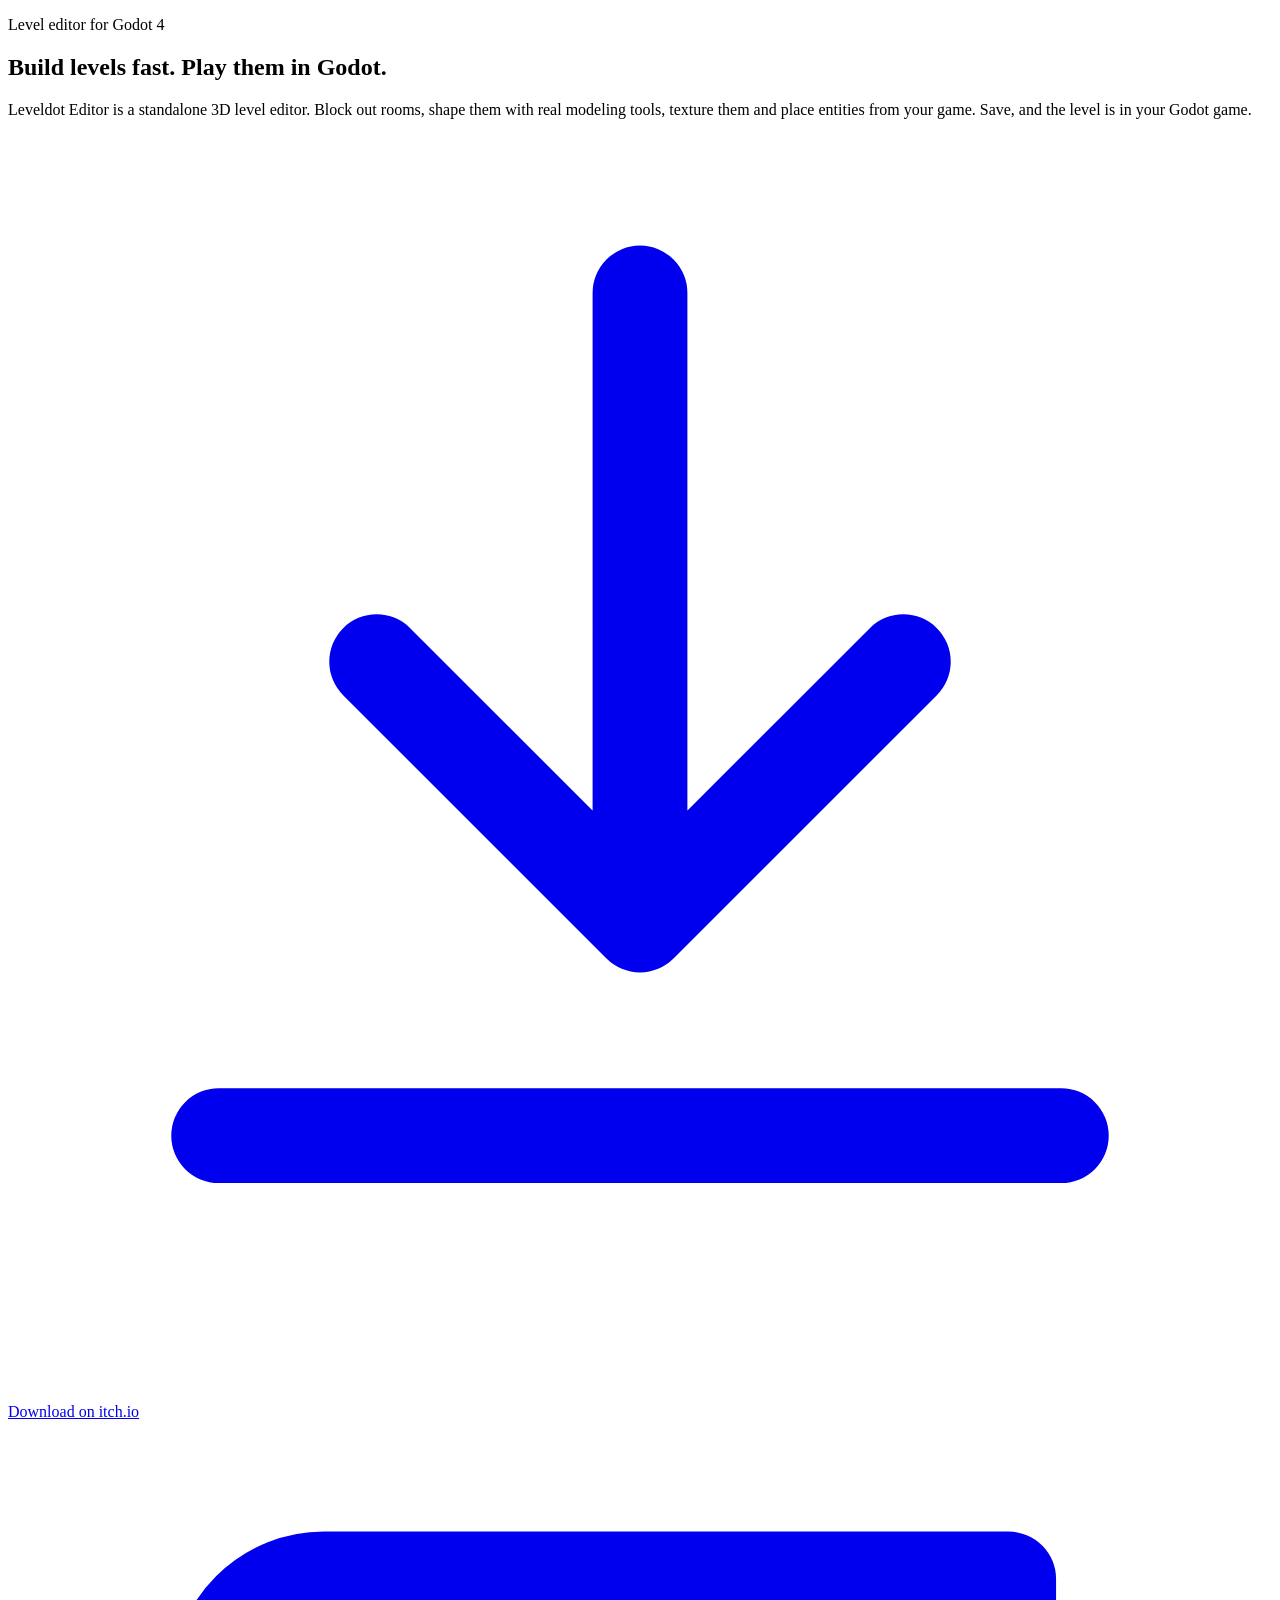
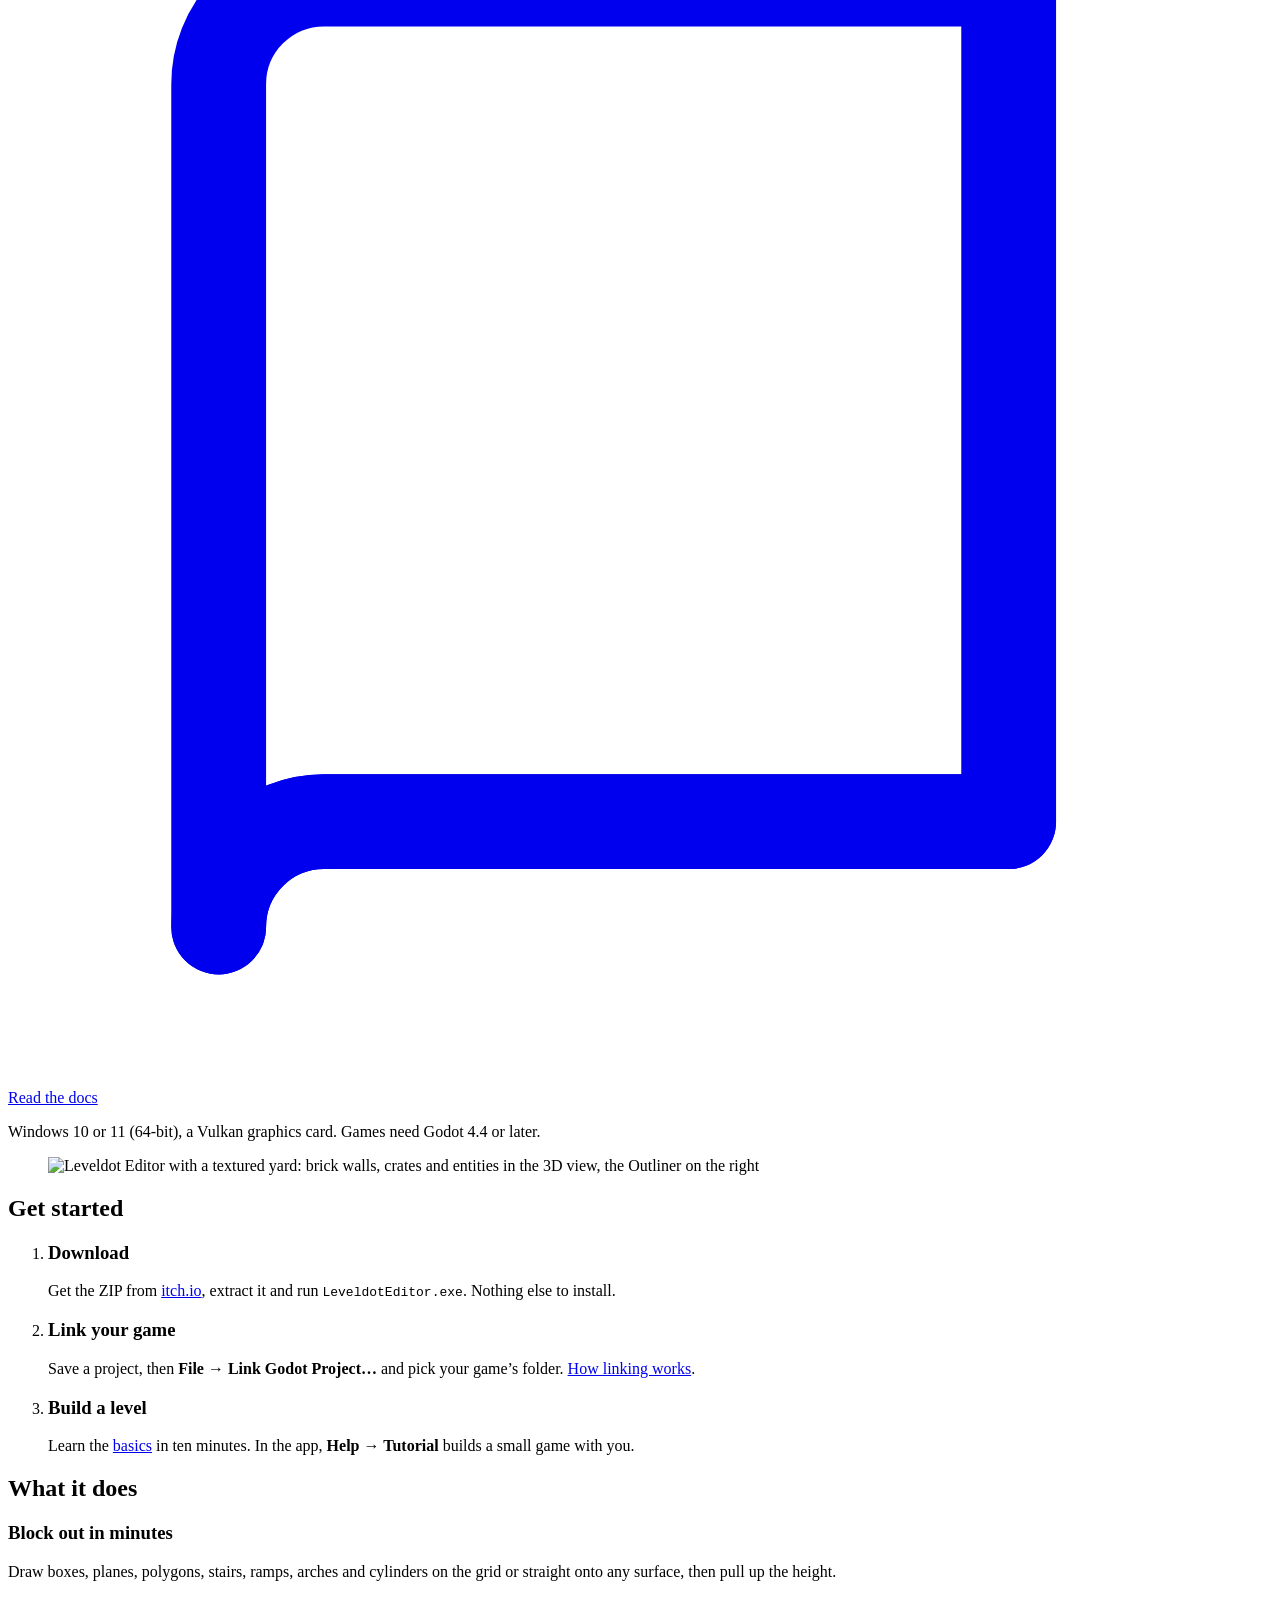
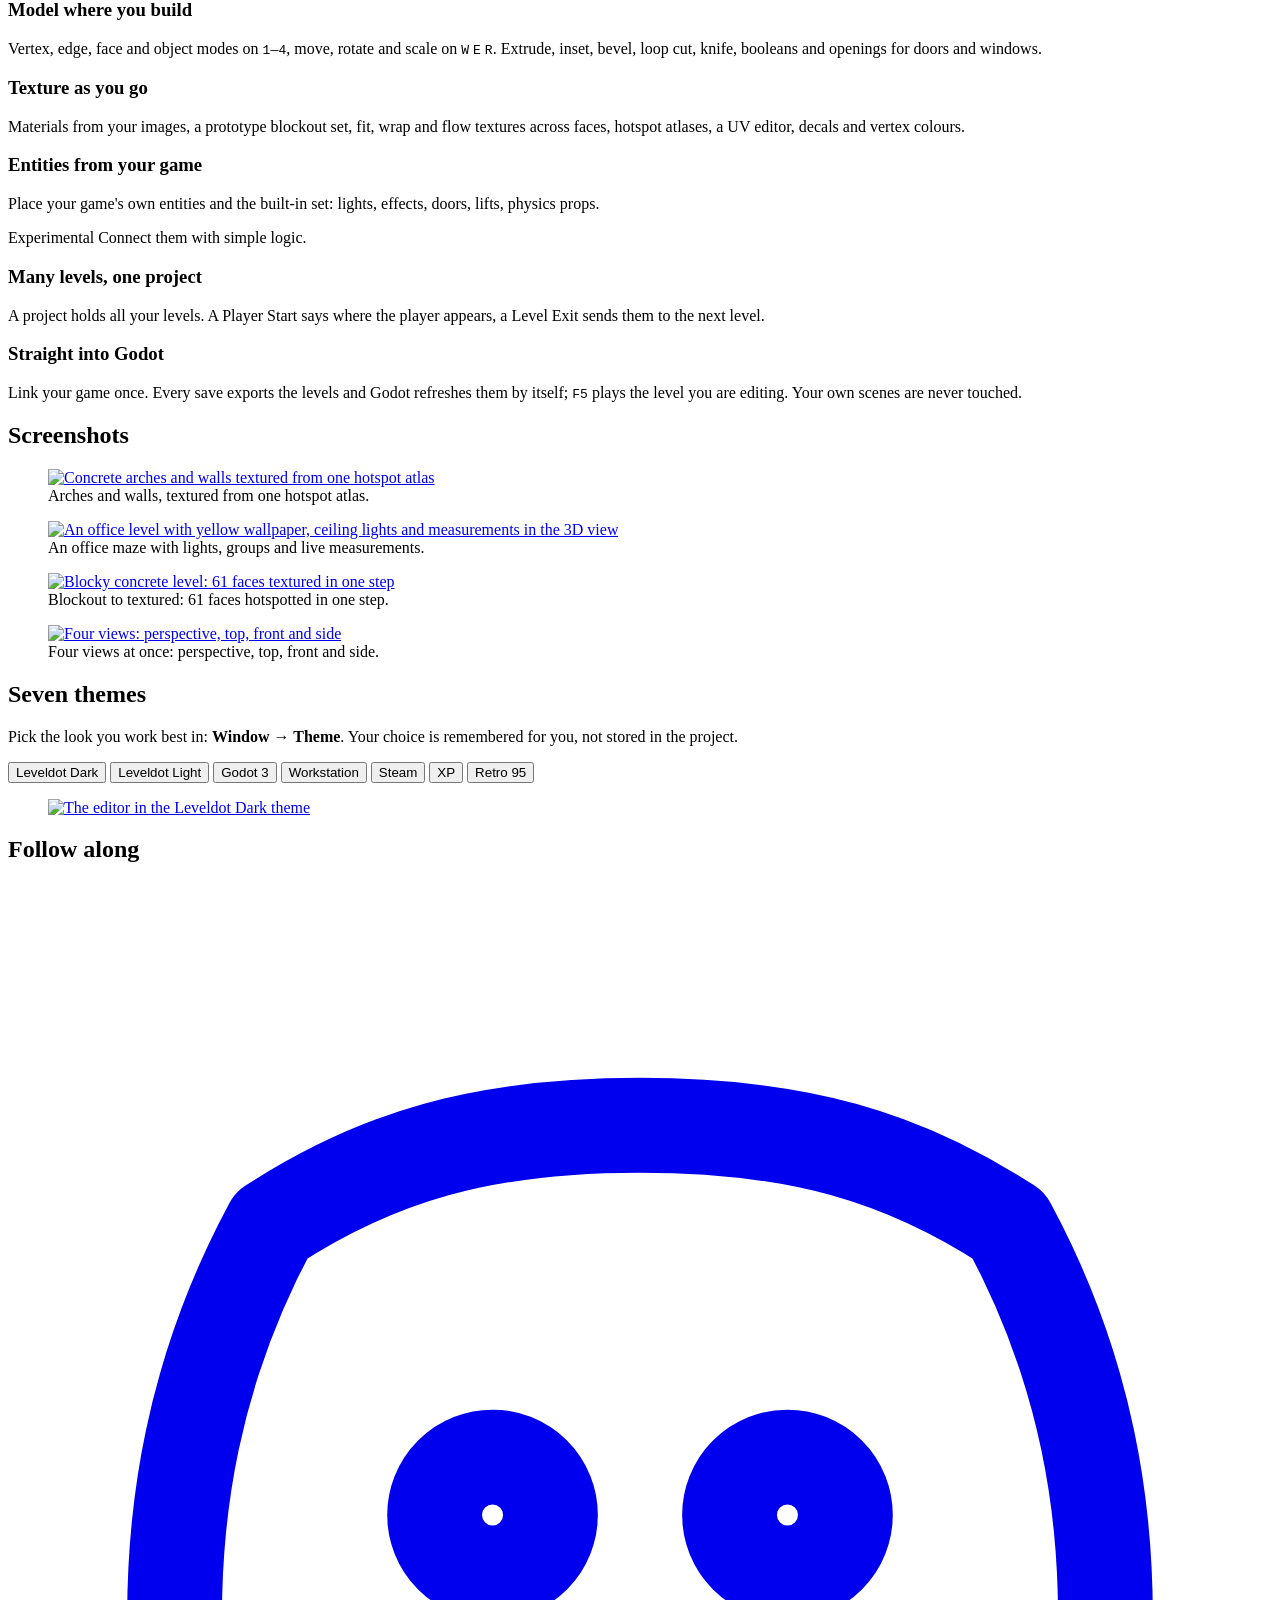
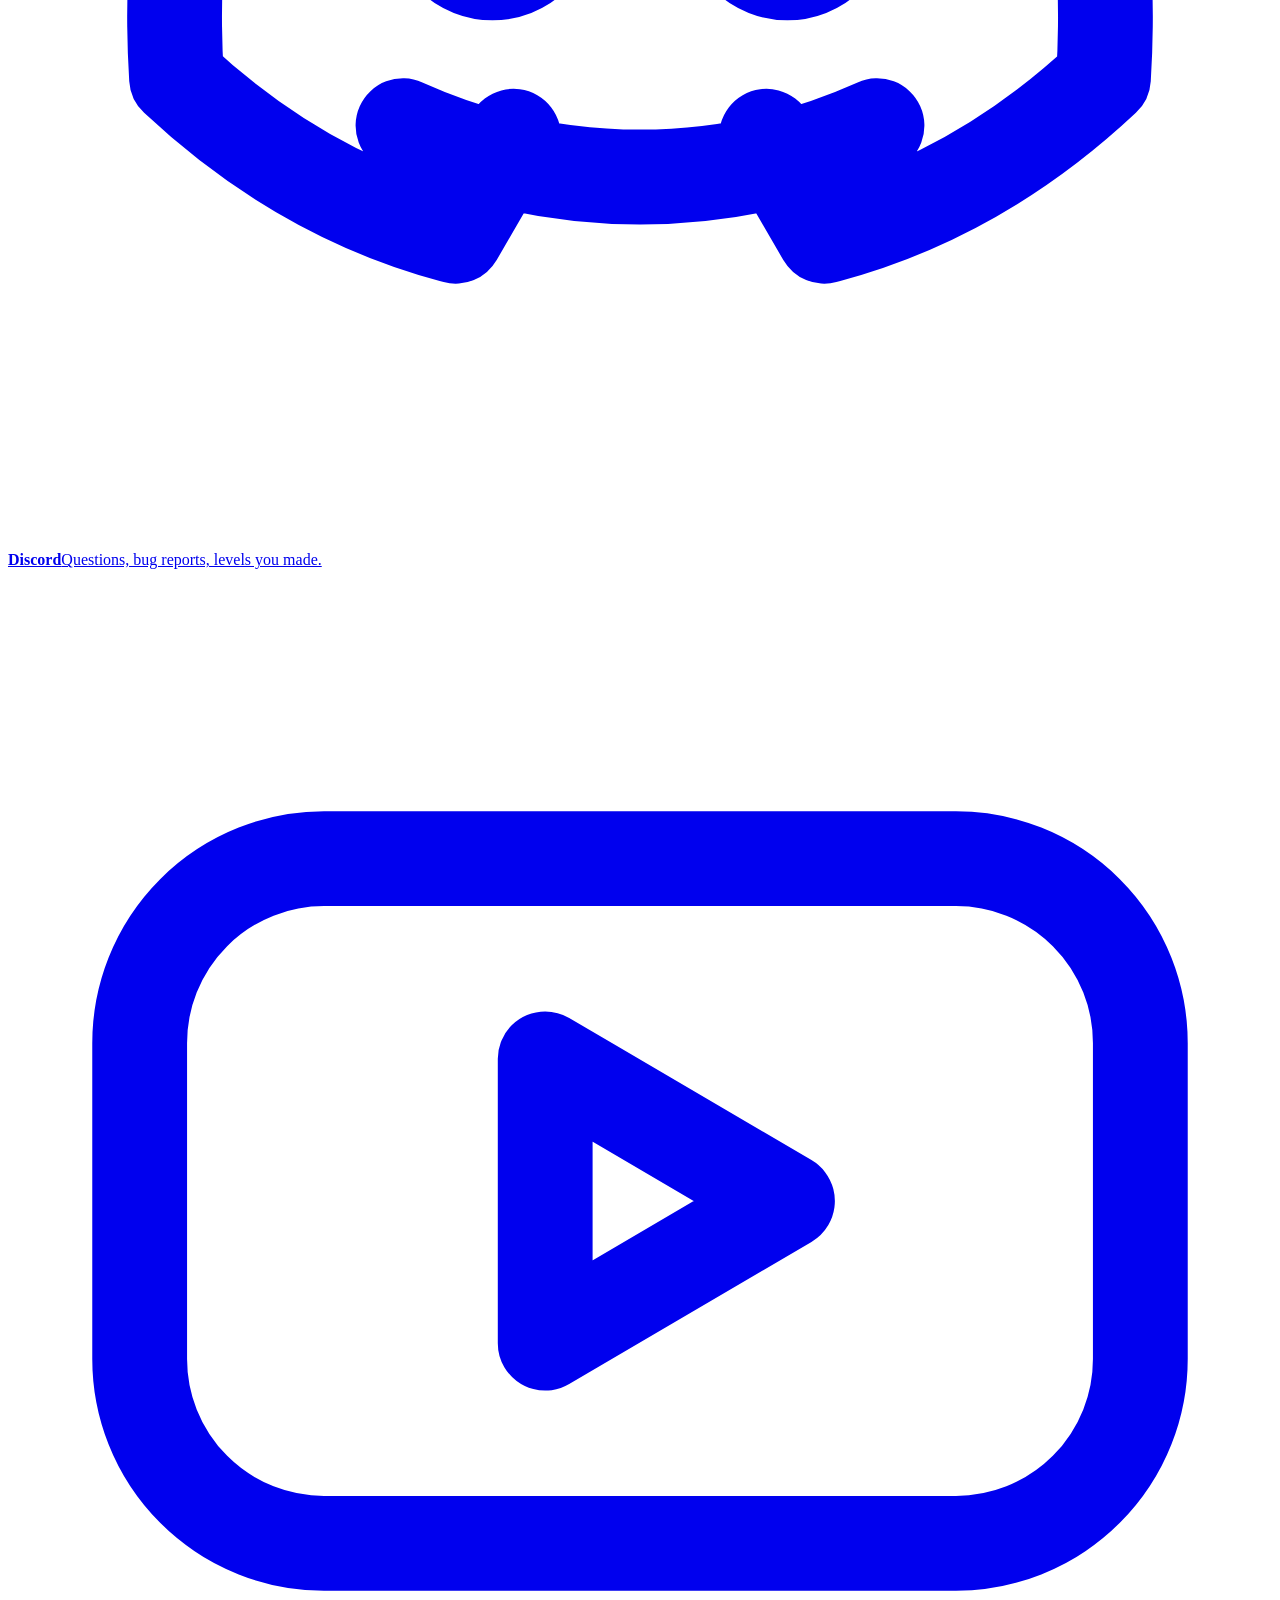
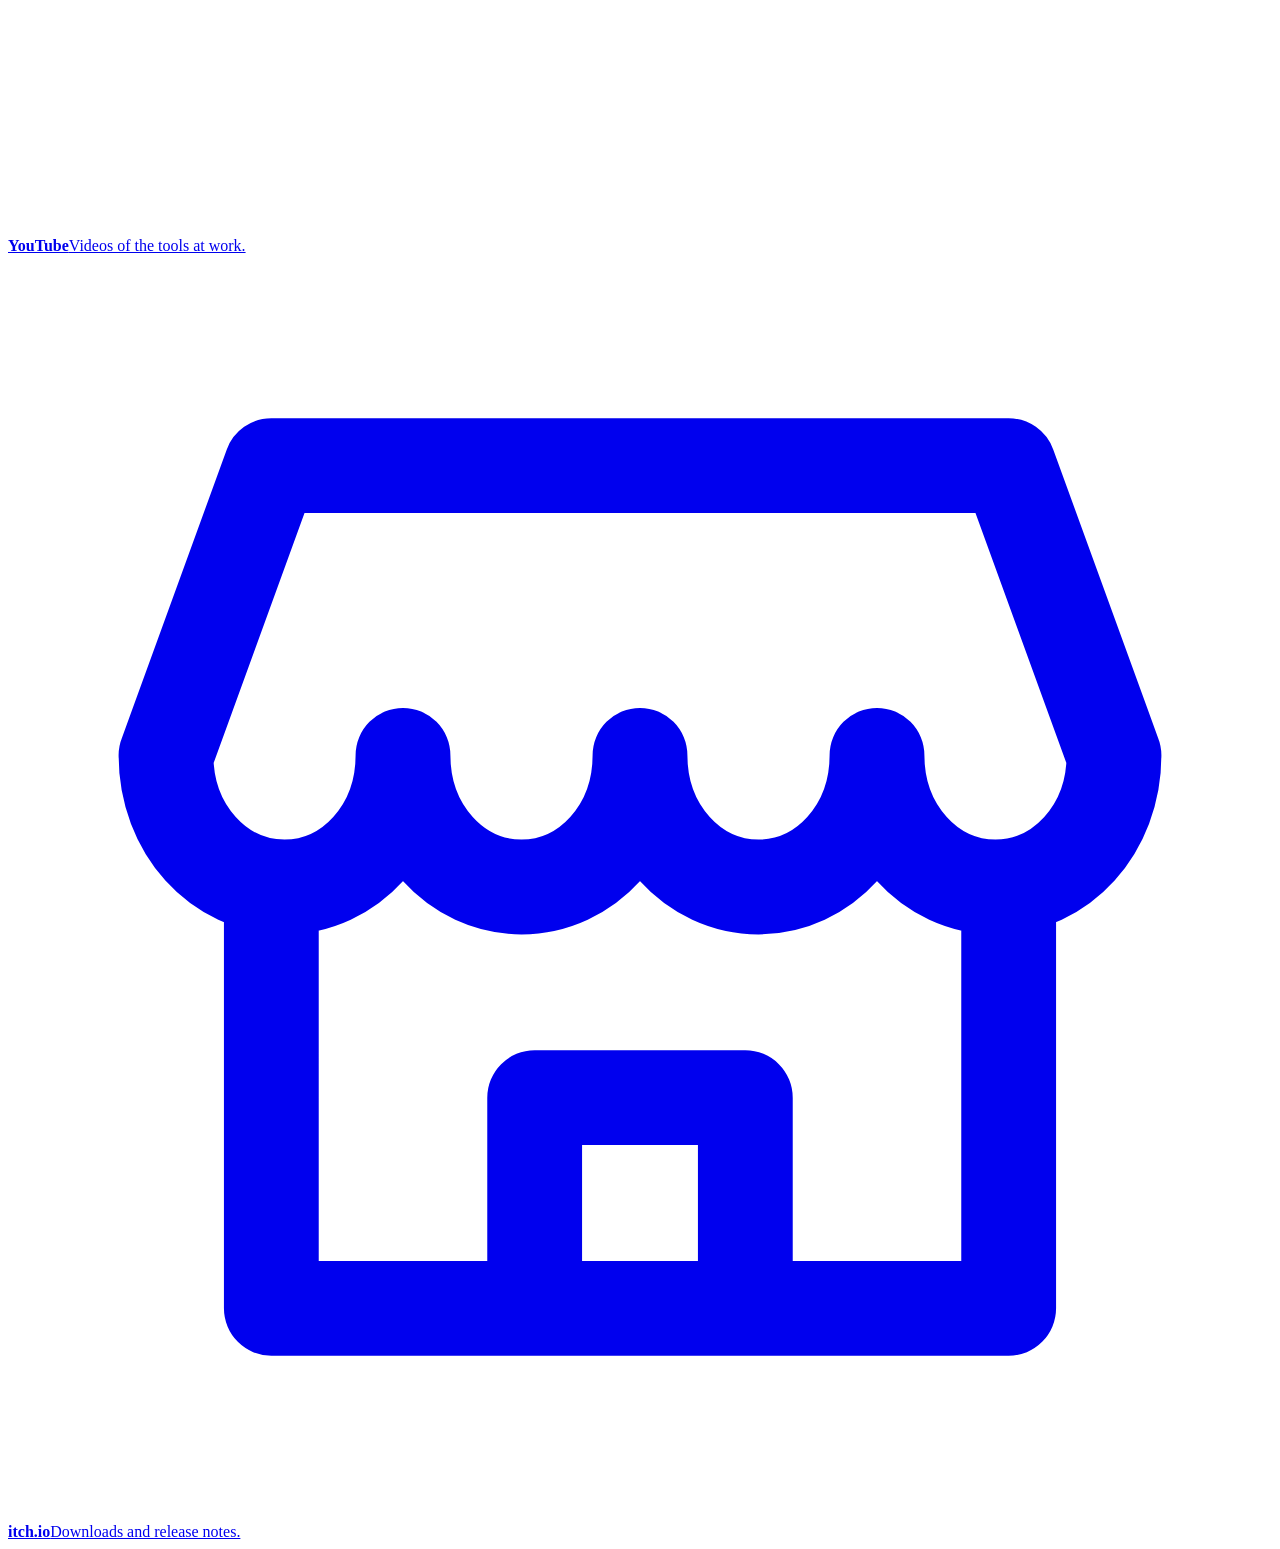
==== content/index.html @ c5a8f8a2 "Priority first: Get started under the hero, steps before diagrams, experimental last, shortcut cards" ====
<!doctype html>
<html lang="en">
<head>
<meta charset="utf-8">
<meta name="viewport" content="width=device-width, initial-scale=1">
<title>Leveldot Editor · a level editor for Godot 4</title>
<meta name="description" content="Leveldot Editor: block out, model and texture 3D levels, then play them in your Godot 4 game.">
<meta property="og:title" content="Leveldot Editor">
<meta property="og:description" content="A level editor for Godot 4: block out, model and texture levels, then play them in your game.">
<meta property="og:image" content="img/shot-modeling.jpg">
<link rel="icon" href="img/icon.png">
<link rel="stylesheet" href="style.css?v=6af5aecdaf">
</head>
<body>
<!-- header -->

<main id="main">
  <section class="hero">
    <div class="hero-text">
      <p class="eyebrow">Level editor for Godot 4</p>
      <h1>Build levels fast. Play them in Godot.</h1>
      <p class="lead">Leveldot Editor is a standalone 3D level editor. Block out rooms, shape them with real modeling tools, texture them and place entities from your game. Save, and the level is in your Godot game.</p>
      <div class="actions">
        <a class="button primary" href="https://onur-c.itch.io/leveldot-editor" target="_blank" rel="noopener">
          <svg class="icon" viewBox="0 0 24 24" aria-hidden="true" fill="none" stroke="currentColor" stroke-width="1.8" stroke-linecap="round" stroke-linejoin="round"><path d="M12 3v12m0 0-5-5m5 5 5-5M4 19h16"/></svg>
          <span>Download on itch.io</span>
        </a>
        <a class="button" href="docs/index.html">
          <svg class="icon" viewBox="0 0 24 24" aria-hidden="true" fill="none" stroke="currentColor" stroke-width="1.8" stroke-linecap="round" stroke-linejoin="round"><path d="M4 5a2 2 0 0 1 2-2h13v16H6a2 2 0 0 0-2 2V5Z"/><path d="M4 21a2 2 0 0 1 2-2h13"/></svg>
          <span>Read the docs</span>
        </a>
      </div>
      <p class="fine">Windows 10 or 11 (64-bit), a Vulkan graphics card. Games need Godot 4.4 or later.</p>
    </div>
    <figure class="hero-shot">
      <img src="img/shot-modeling.jpg" alt="Leveldot Editor with a textured yard: brick walls, crates and entities in the 3D view, the Outliner on the right" width="1600" height="900">
    </figure>
  </section>

  <section class="steps" aria-labelledby="steps-title">
    <h2 id="steps-title">Get started</h2>
    <ol class="step-list">
      <li>
        <h3>Download</h3>
        <p>Get the ZIP from <a href="https://onur-c.itch.io/leveldot-editor" target="_blank" rel="noopener">itch.io</a>, extract it and run <code>LeveldotEditor.exe</code>. Nothing else to install.</p>
      </li>
      <li>
        <h3>Link your game</h3>
        <p>Save a project, then <strong>File → Link Godot Project…</strong> and pick your game’s folder. <a href="docs/link-godot.html">How linking works</a>.</p>
      </li>
      <li>
        <h3>Build a level</h3>
        <p>Learn the <a href="docs/basics.html">basics</a> in ten minutes. In the app, <strong>Help → Tutorial</strong> builds a small game with you.</p>
      </li>
    </ol>
  </section>

  <section class="features" aria-labelledby="features-title">
    <h2 id="features-title">What it does</h2>
    <div class="feature-grid">
      <article class="feature">
        <h3>Block out in minutes</h3>
        <p>Draw boxes, planes, polygons, stairs, ramps, arches and cylinders on the grid or straight onto any surface, then pull up the height.</p>
      </article>
      <article class="feature">
        <h3>Model where you build</h3>
        <p>Vertex, edge, face and object modes on <kbd>1</kbd>–<kbd>4</kbd>, move, rotate and scale on <kbd>W</kbd> <kbd>E</kbd> <kbd>R</kbd>. Extrude, inset, bevel, loop cut, knife, booleans and openings for doors and windows.</p>
      </article>
      <article class="feature">
        <h3>Texture as you go</h3>
        <p>Materials from your images, a prototype blockout set, fit, wrap and flow textures across faces, hotspot atlases, a UV editor, decals and vertex colours.</p>
      </article>
      <article class="feature">
        <h3>Entities from your game</h3>
        <p>Place your game's own entities and the built-in set: lights, effects, doors, lifts, physics props.</p>
        <p class="exp-line"><span class="tag-exp">Experimental</span> Connect them with simple logic.</p>
      </article>
      <article class="feature">
        <h3>Many levels, one project</h3>
        <p>A project holds all your levels. A Player Start says where the player appears, a Level Exit sends them to the next level.</p>
      </article>
      <article class="feature">
        <h3>Straight into Godot</h3>
        <p>Link your game once. Every save exports the levels and Godot refreshes them by itself; <kbd>F5</kbd> plays the level you are editing. Your own scenes are never touched.</p>
      </article>
    </div>
  </section>

  <section class="gallery" aria-labelledby="gallery-title">
    <h2 id="gallery-title">Screenshots</h2>
    <div class="shots">
      <figure>
        <a class="zoom" href="img/shot-arches.jpg"><img src="img/shot-arches.jpg" alt="Concrete arches and walls textured from one hotspot atlas" width="1600" height="858" loading="lazy"></a>
        <figcaption>Arches and walls, textured from one hotspot atlas.</figcaption>
      </figure>
      <figure>
        <a class="zoom" href="img/shot-backrooms.jpg"><img src="img/shot-backrooms.jpg" alt="An office level with yellow wallpaper, ceiling lights and measurements in the 3D view" width="1600" height="859" loading="lazy"></a>
        <figcaption>An office maze with lights, groups and live measurements.</figcaption>
      </figure>
      <figure>
        <a class="zoom" href="img/shot-hotspot.jpg"><img src="img/shot-hotspot.jpg" alt="Blocky concrete level: 61 faces textured in one step" width="1600" height="850" loading="lazy"></a>
        <figcaption>Blockout to textured: 61 faces hotspotted in one step.</figcaption>
      </figure>
      <figure>
        <a class="zoom" href="img/shot-four-views.jpg"><img src="img/shot-four-views.jpg" alt="Four views: perspective, top, front and side" width="1600" height="900" loading="lazy"></a>
        <figcaption>Four views at once: perspective, top, front and side.</figcaption>
      </figure>
    </div>
  </section>

  <section class="themes" aria-labelledby="themes-title">
    <h2 id="themes-title">Seven themes</h2>
    <p class="section-lead">Pick the look you work best in: <strong>Window → Theme</strong>. Your choice is remembered for you, not stored in the project.</p>
    <div class="theme-tabs" role="tablist" aria-label="Themes">
        <button type="button" class="theme-tab" role="tab" aria-selected="true" data-src="img/theme-dark.jpg" data-name="Leveldot Dark">Leveldot Dark</button>
        <button type="button" class="theme-tab" role="tab" aria-selected="false" data-src="img/theme-light.jpg" data-name="Leveldot Light">Leveldot Light</button>
        <button type="button" class="theme-tab" role="tab" aria-selected="false" data-src="img/theme-godot3.jpg" data-name="Godot 3">Godot 3</button>
        <button type="button" class="theme-tab" role="tab" aria-selected="false" data-src="img/theme-workstation.jpg" data-name="Workstation">Workstation</button>
        <button type="button" class="theme-tab" role="tab" aria-selected="false" data-src="img/theme-steam.jpg" data-name="Steam">Steam</button>
        <button type="button" class="theme-tab" role="tab" aria-selected="false" data-src="img/theme-xp.jpg" data-name="XP">XP</button>
        <button type="button" class="theme-tab" role="tab" aria-selected="false" data-src="img/theme-retro.jpg" data-name="Retro 95">Retro 95</button>
    </div>
    <figure class="theme-shot">
      <a class="zoom" href="img/theme-dark.jpg"><img id="theme-img" src="img/theme-dark.jpg" alt="The editor in the Leveldot Dark theme" width="1600" height="858"></a>
    </figure>
  </section>

  <section class="community" aria-labelledby="community-title">
    <h2 id="community-title">Follow along</h2>
    <div class="community-links">
      <a class="community-card" href="https://discord.gg/e3CdgVQxp" target="_blank" rel="noopener">
        <svg class="icon big" viewBox="0 0 24 24" aria-hidden="true" fill="none" stroke="currentColor" stroke-width="1.8" stroke-linecap="round" stroke-linejoin="round"><path d="M5 6.5C7 5.2 9 4.6 12 4.6s5 .6 7 1.9c1.4 2.6 2 5.4 1.8 8.6-1.6 1.5-3.4 2.5-5.3 3l-1.1-1.9M5 6.5C3.6 9.1 3 11.9 3.2 15.1c1.6 1.5 3.4 2.5 5.3 3l1.1-1.9M7.5 16c2.9 1.3 6.1 1.3 9 0"/><circle cx="9.2" cy="12" r="1.1"/><circle cx="14.8" cy="12" r="1.1"/></svg>
        <span><strong>Discord</strong><span class="muted">Questions, bug reports, levels you made.</span></span>
      </a>
      <a class="community-card" href="https://www.youtube.com/@LeveldotEditor" target="_blank" rel="noopener">
        <svg class="icon big" viewBox="0 0 24 24" aria-hidden="true" fill="none" stroke="currentColor" stroke-width="1.8" stroke-linecap="round" stroke-linejoin="round"><rect x="2.5" y="5.5" width="19" height="13" rx="3.5"/><path d="m10.2 9.3 4.6 2.7-4.6 2.7V9.3Z"/></svg>
        <span><strong>YouTube</strong><span class="muted">Videos of the tools at work.</span></span>
      </a>
      <a class="community-card" href="https://onur-c.itch.io/leveldot-editor" target="_blank" rel="noopener">
        <svg class="icon big" viewBox="0 0 24 24" aria-hidden="true" fill="none" stroke="currentColor" stroke-width="1.8" stroke-linecap="round" stroke-linejoin="round"><path d="M3 9.5 5 4h14l2 5.5M3 9.5c0 1.4 1 2.5 2.25 2.5S7.5 10.9 7.5 9.5c0 1.4 1 2.5 2.25 2.5S12 10.9 12 9.5c0 1.4 1 2.5 2.25 2.5s2.25-1.1 2.25-2.5c0 1.4 1 2.5 2.25 2.5S21 10.9 21 9.5M5 12v8h14v-8M10 20v-4h4v4"/></svg>
        <span><strong>itch.io</strong><span class="muted">Downloads and release notes.</span></span>
      </a>
    </div>
  </section>
</main>

<!-- footer -->
<dialog id="lightbox" class="lightbox" aria-label="Screenshot" tabindex="-1">
  <button type="button" class="lb-close" aria-label="Close">&times;</button>
  <button type="button" class="lb-prev" aria-label="Previous">&#8249;</button>
  <figure><img alt=""><figcaption></figcaption></figure>
  <button type="button" class="lb-next" aria-label="Next">&#8250;</button>
</dialog>
<script src="home.js?v=877795b13f"></script>
</body>
</html>
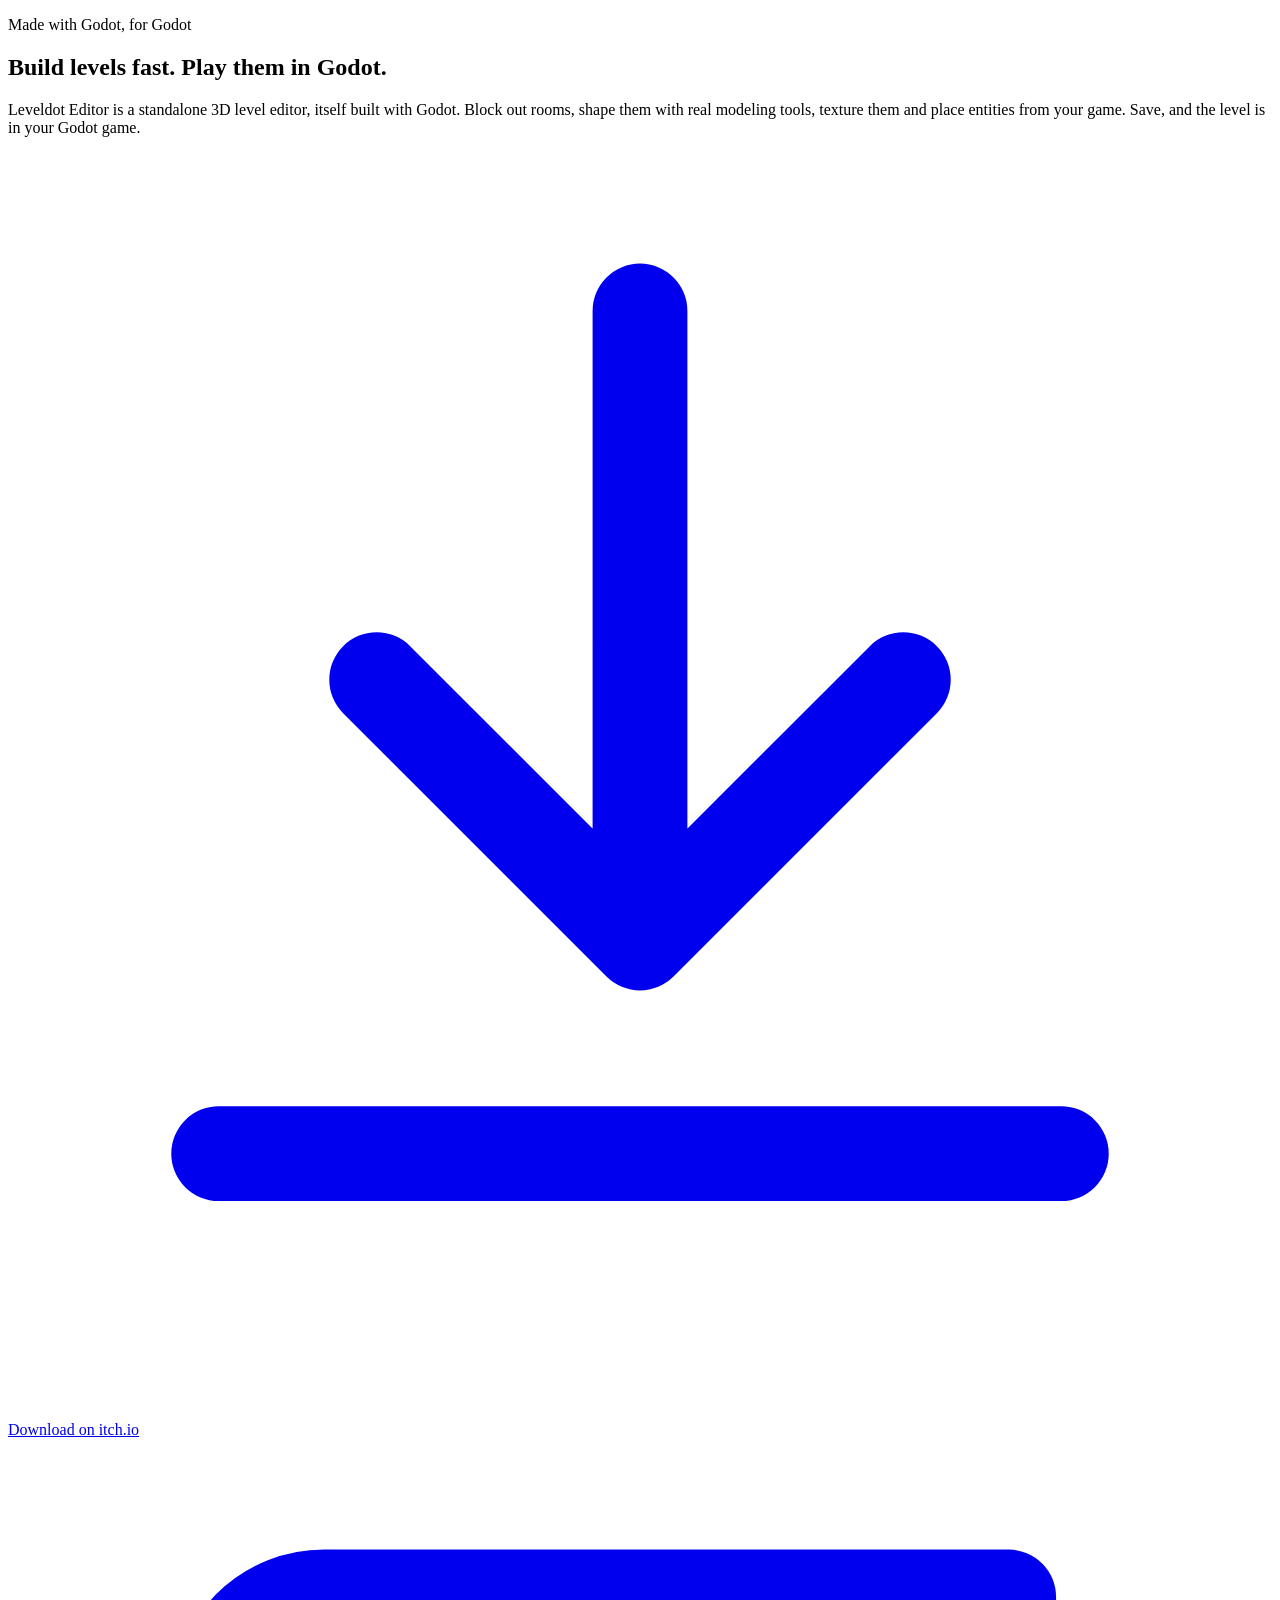
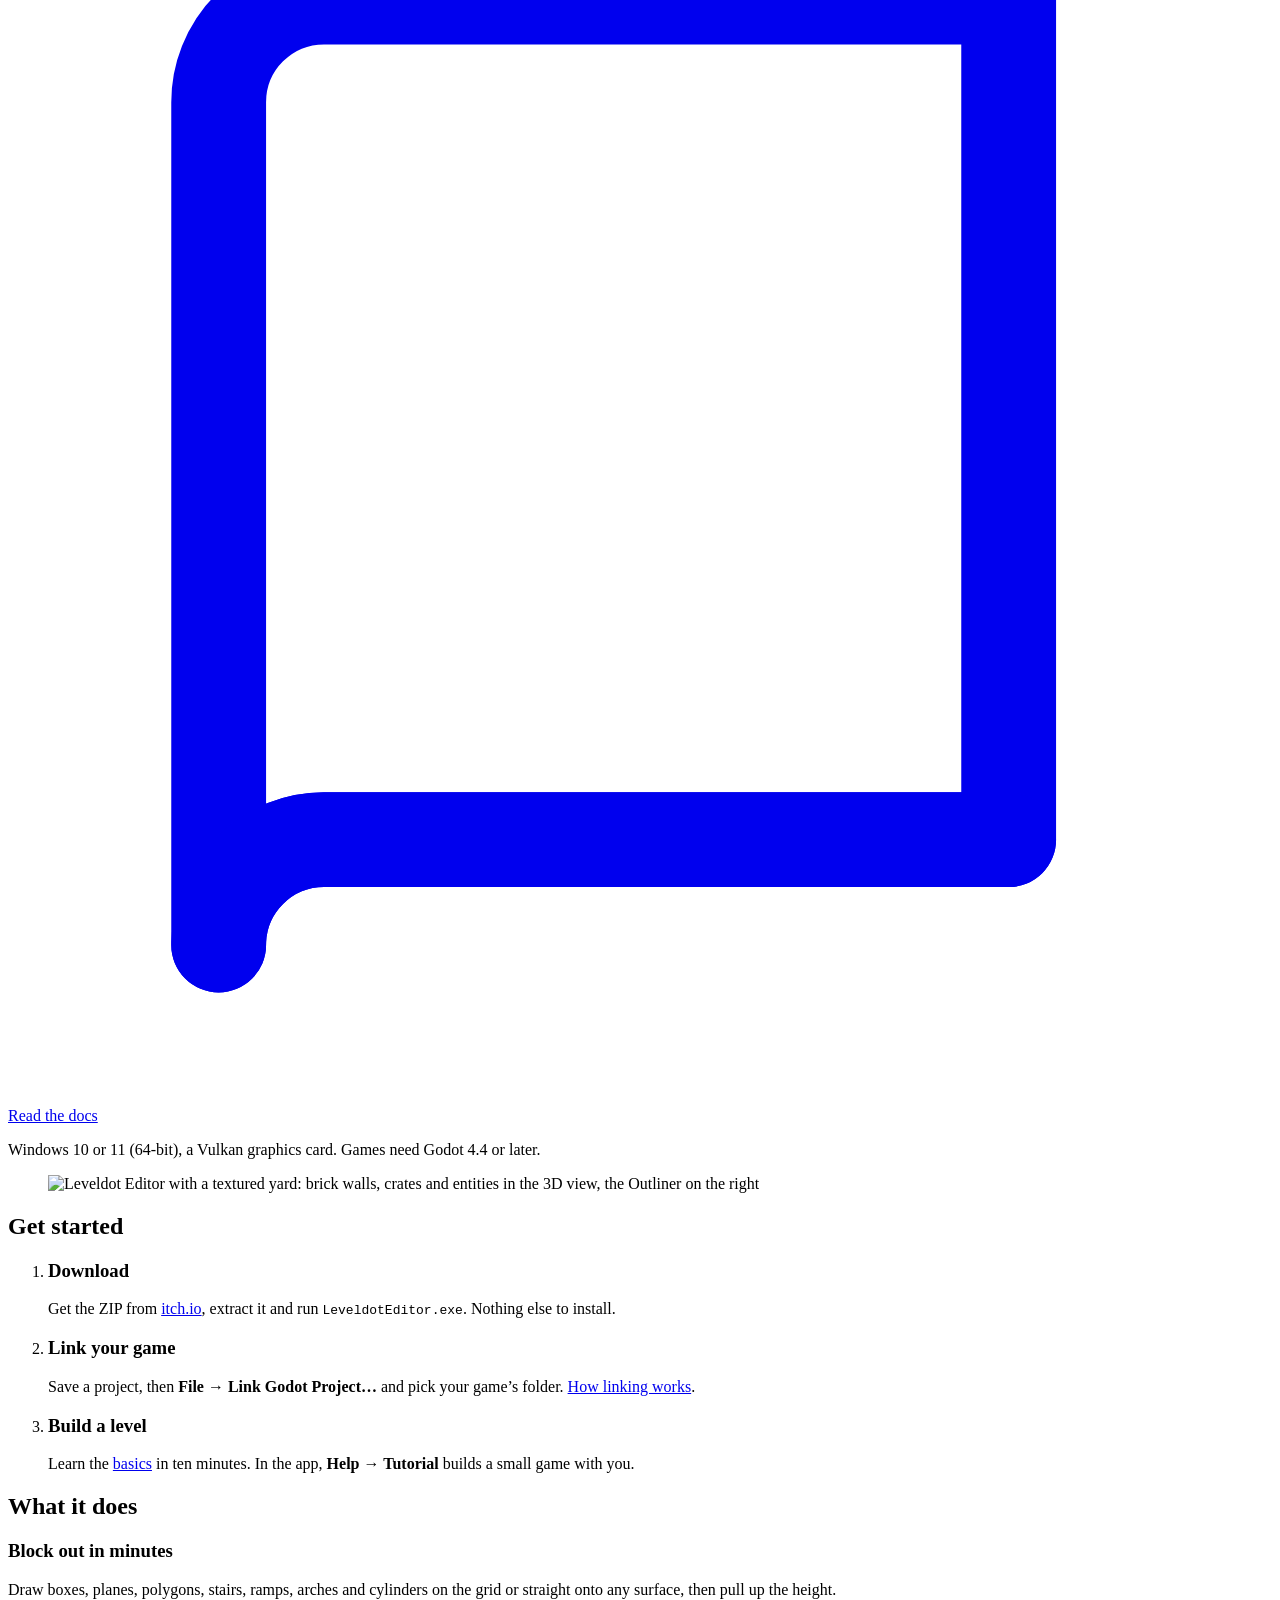
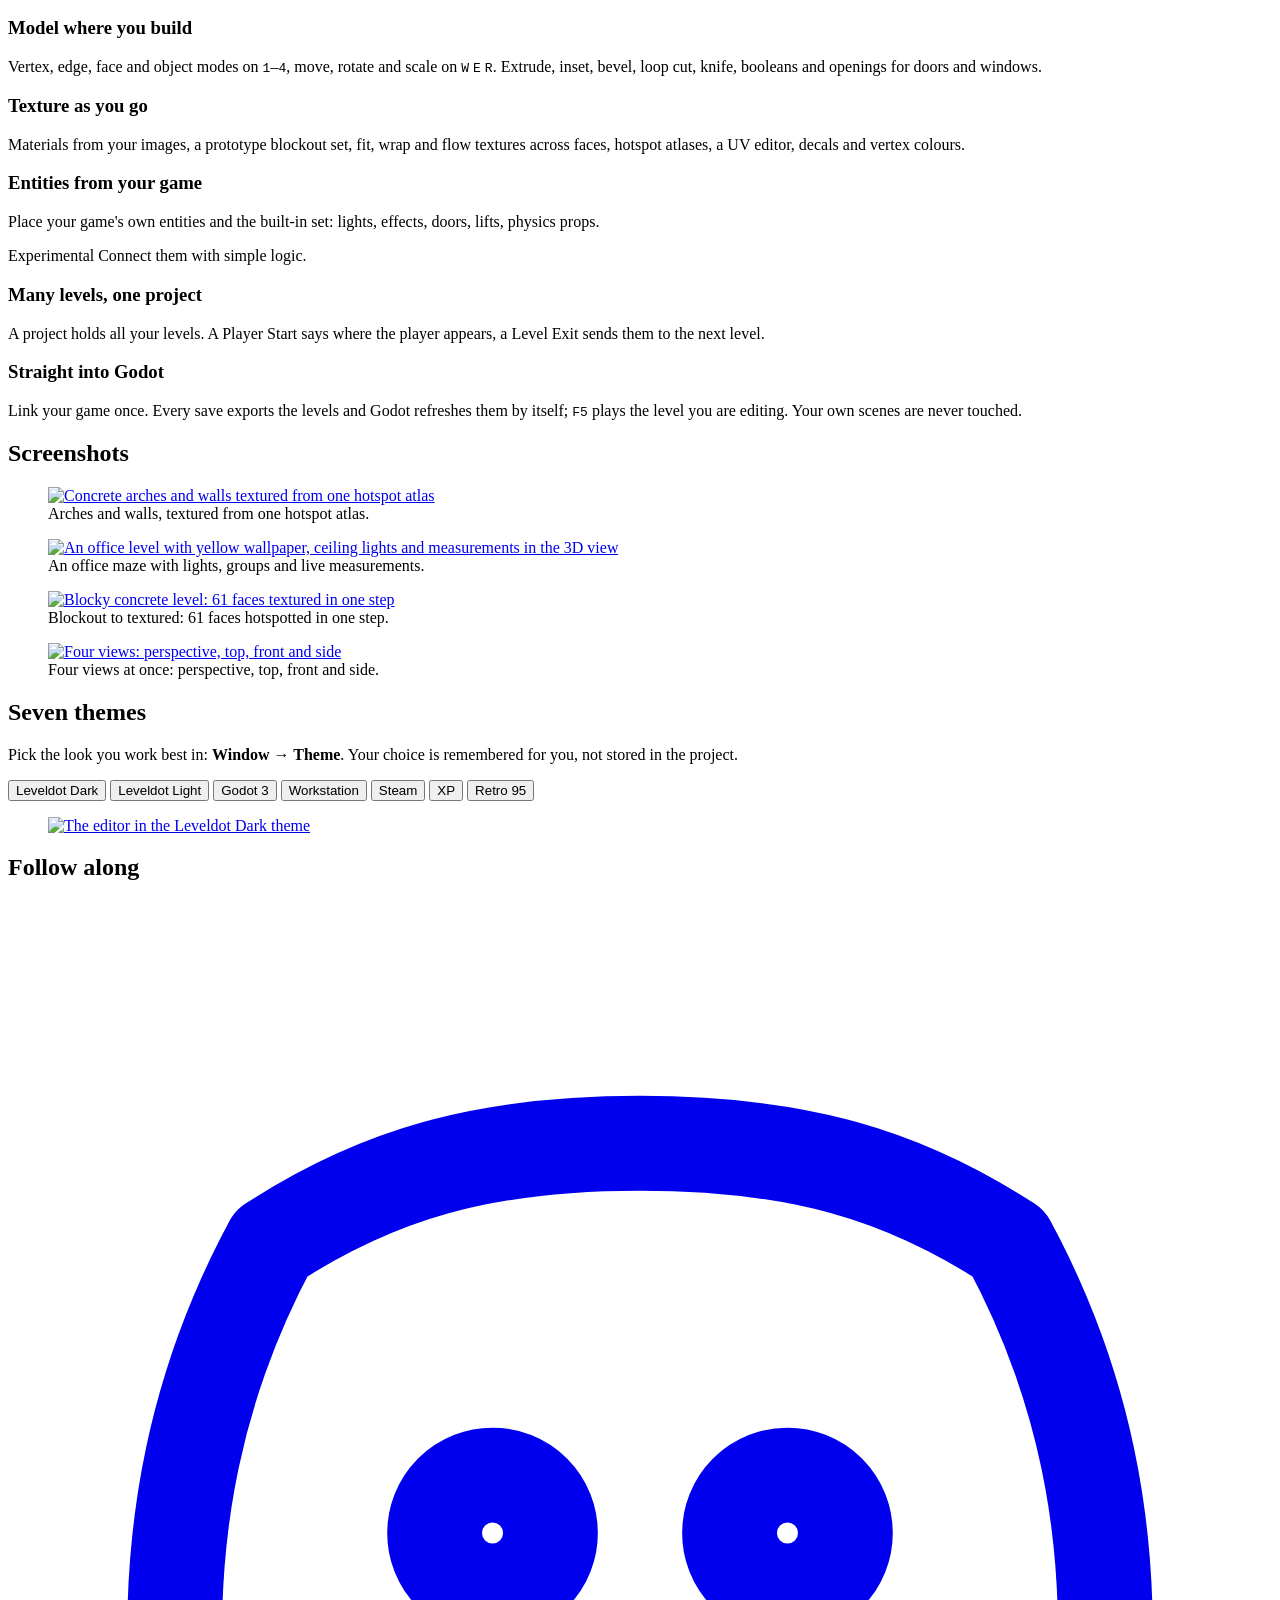
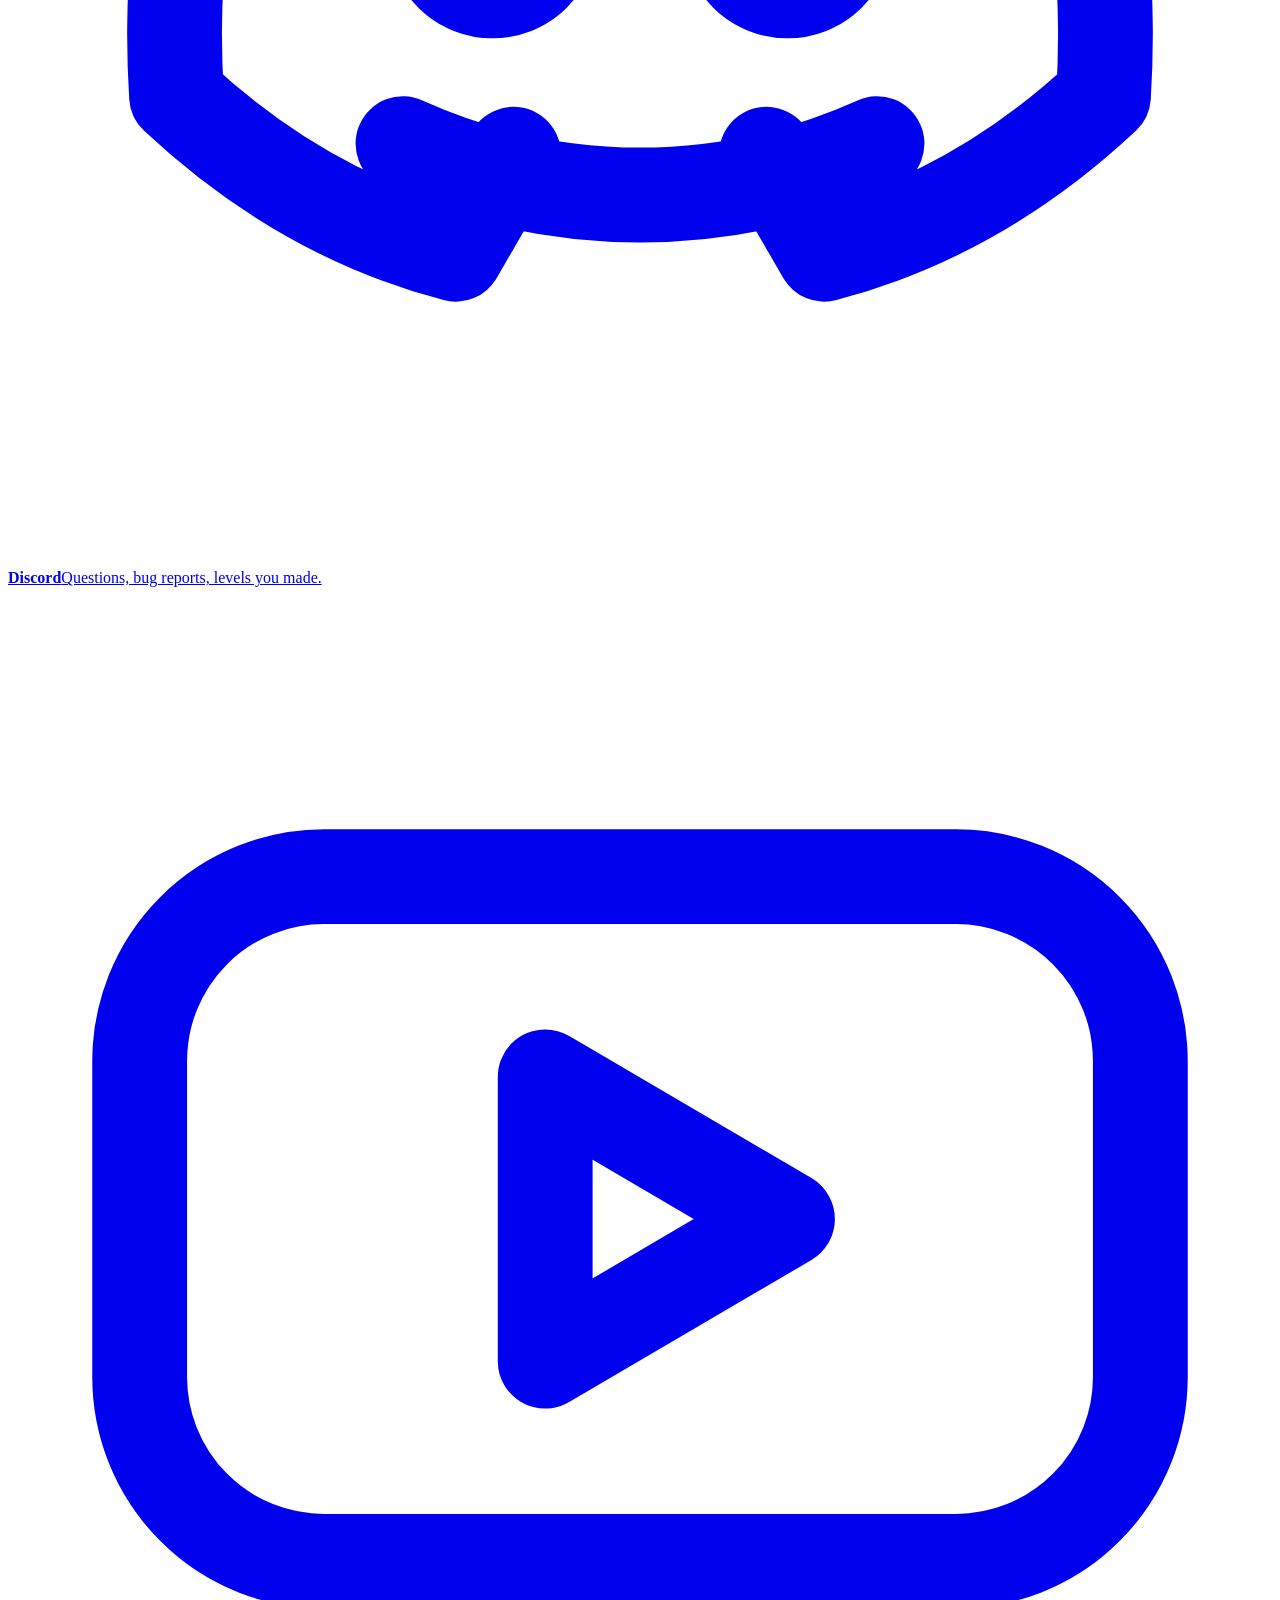
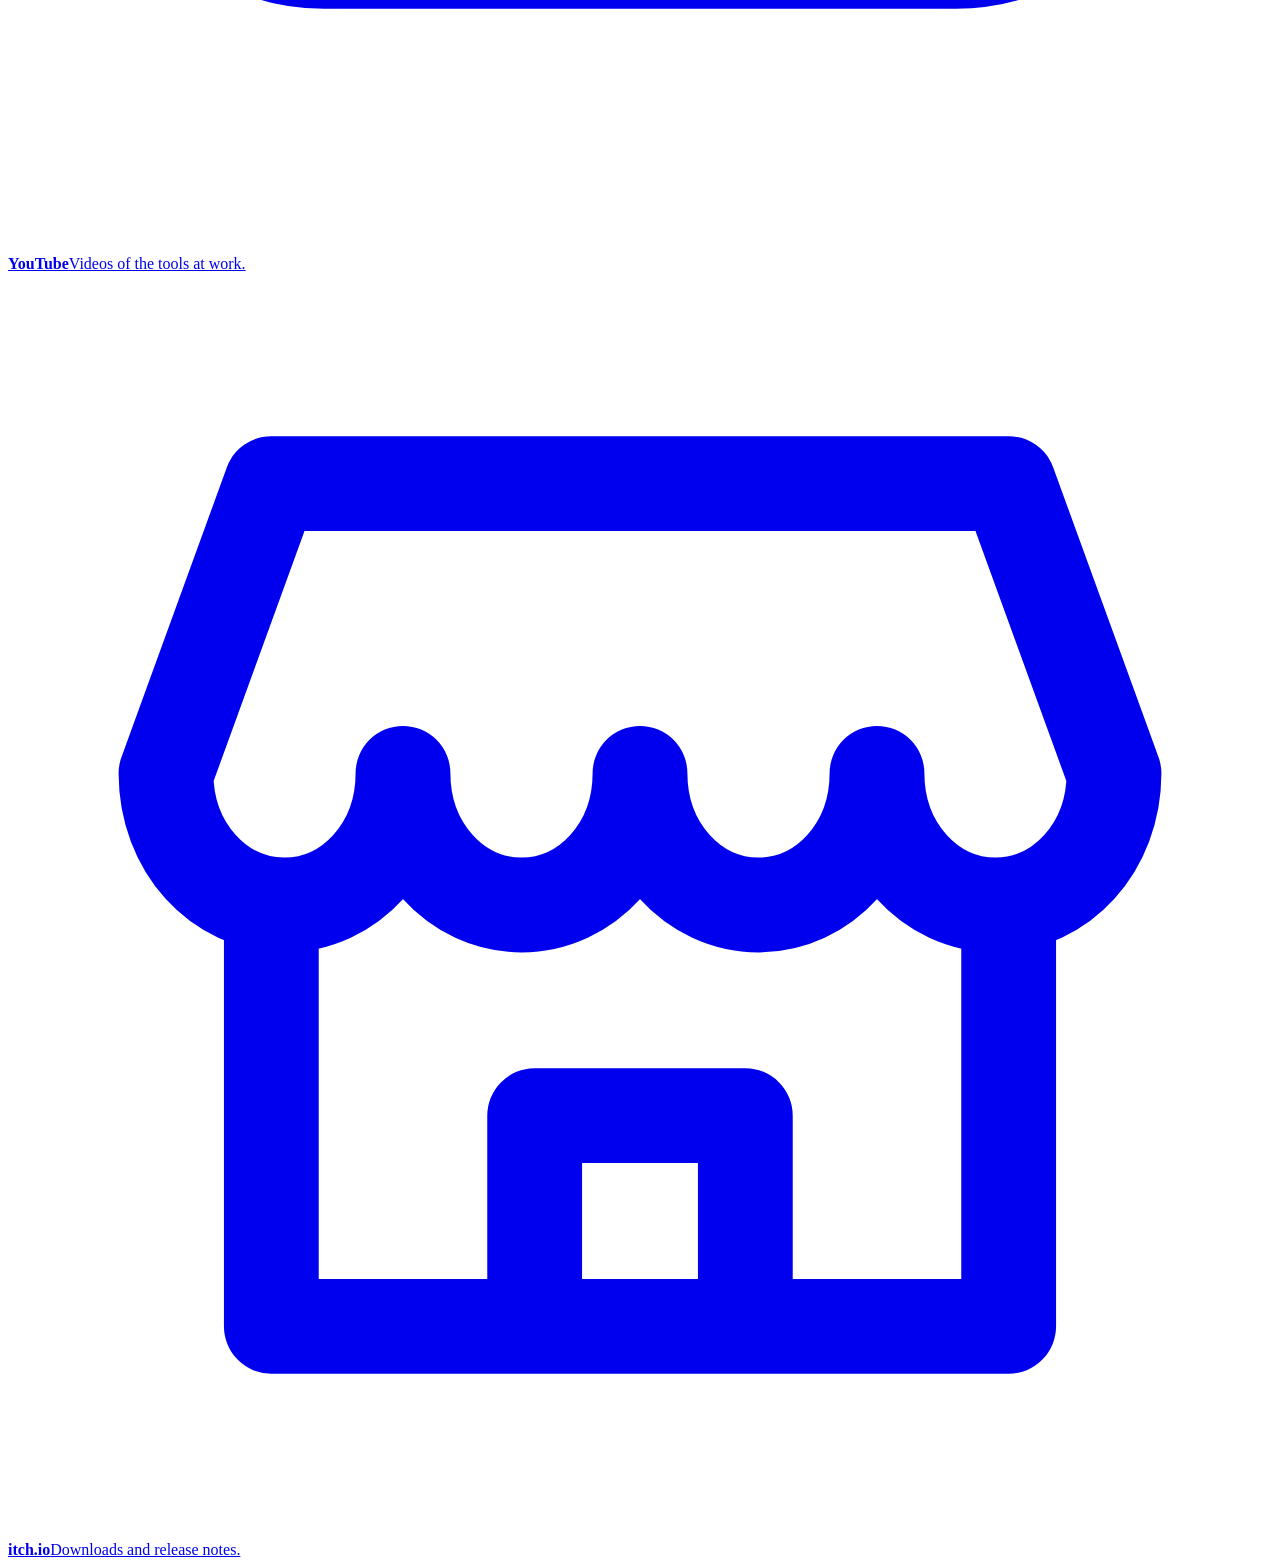
==== commit 2c366102: "Home: Made with Godot, for Godot Co-Authored-By: Claude Opus 5.5 <noreply@anthropic.com>" ====
--- a/content/index.html
+++ b/content/index.html
@@ -17,9 +17,9 @@
 <main id="main">
   <section class="hero">
     <div class="hero-text">
-      <p class="eyebrow">Level editor for Godot 4</p>
+      <p class="eyebrow">Made with Godot, for Godot</p>
       <h1>Build levels fast. Play them in Godot.</h1>
-      <p class="lead">Leveldot Editor is a standalone 3D level editor. Block out rooms, shape them with real modeling tools, texture them and place entities from your game. Save, and the level is in your Godot game.</p>
+      <p class="lead">Leveldot Editor is a standalone 3D level editor, itself built with Godot. Block out rooms, shape them with real modeling tools, texture them and place entities from your game. Save, and the level is in your Godot game.</p>
       <div class="actions">
         <a class="button primary" href="https://onur-c.itch.io/leveldot-editor" target="_blank" rel="noopener">
           <svg class="icon" viewBox="0 0 24 24" aria-hidden="true" fill="none" stroke="currentColor" stroke-width="1.8" stroke-linecap="round" stroke-linejoin="round"><path d="M12 3v12m0 0-5-5m5 5 5-5M4 19h16"/></svg>
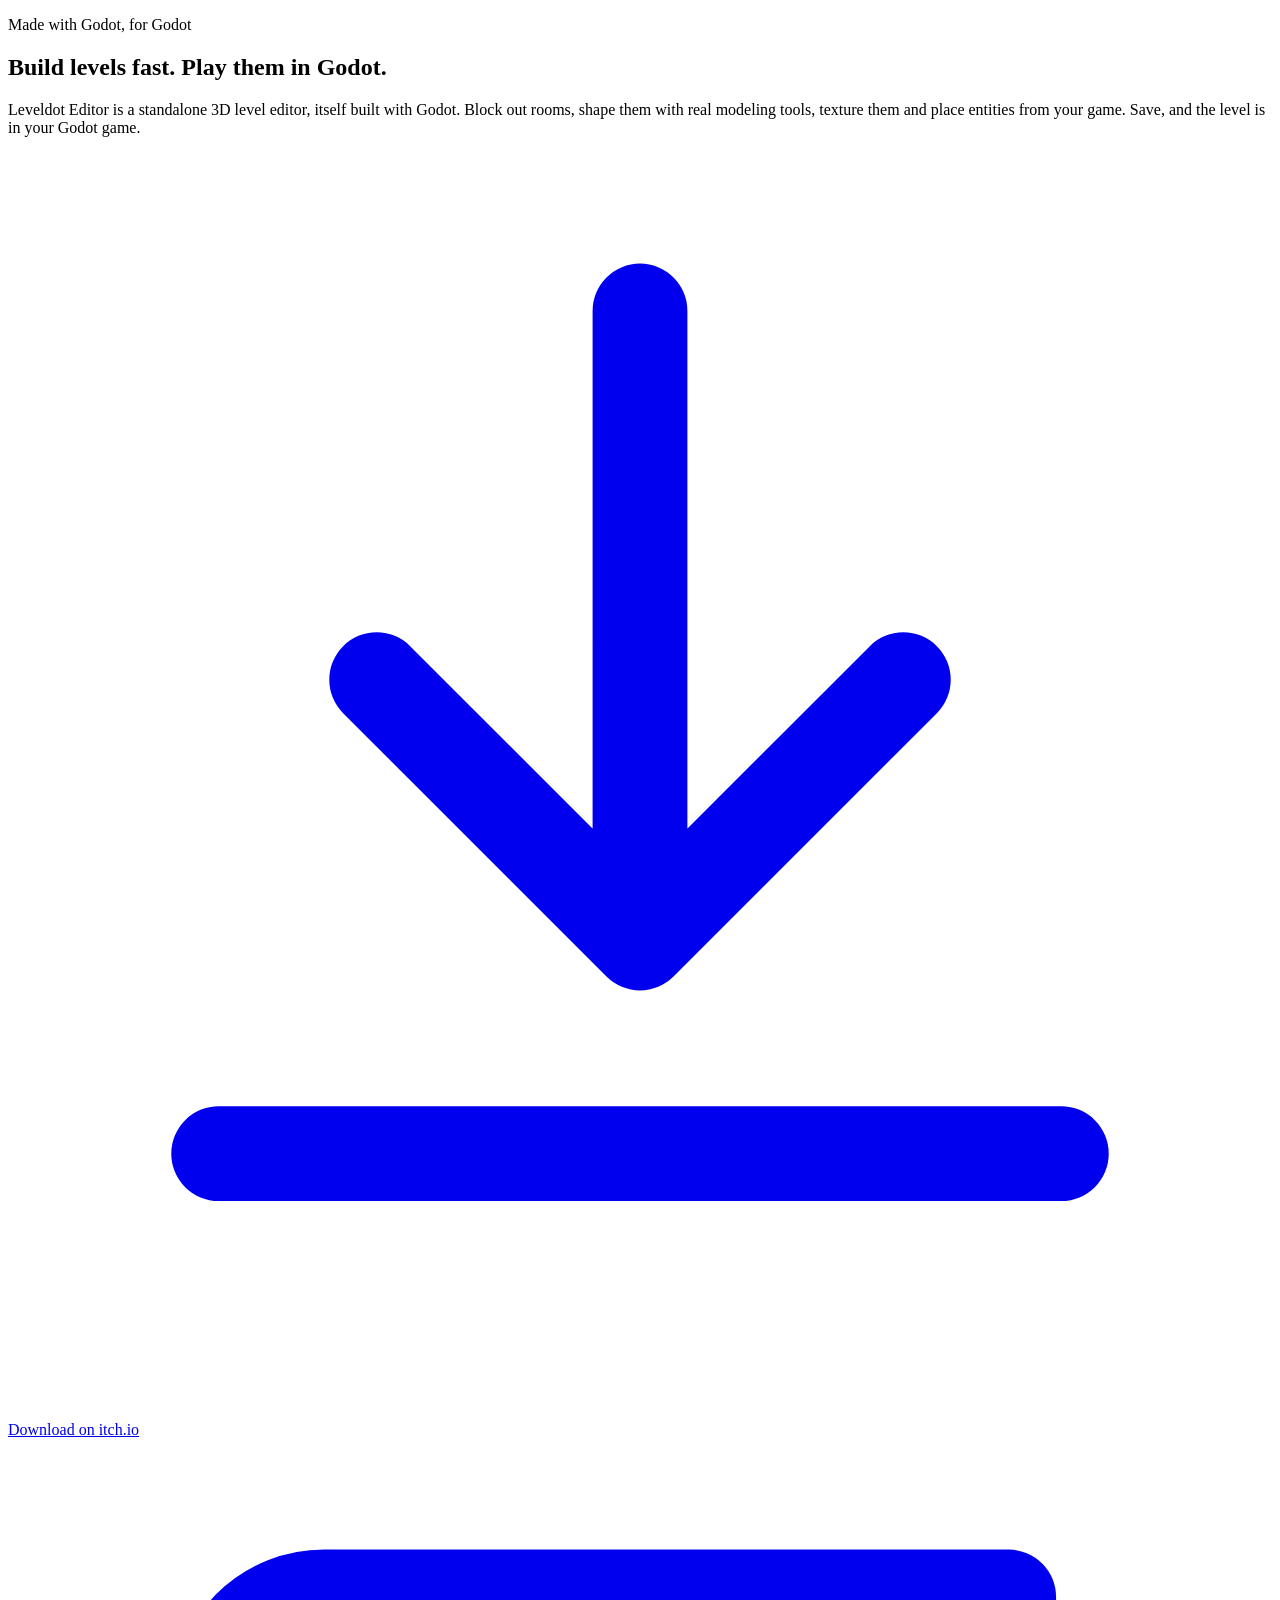
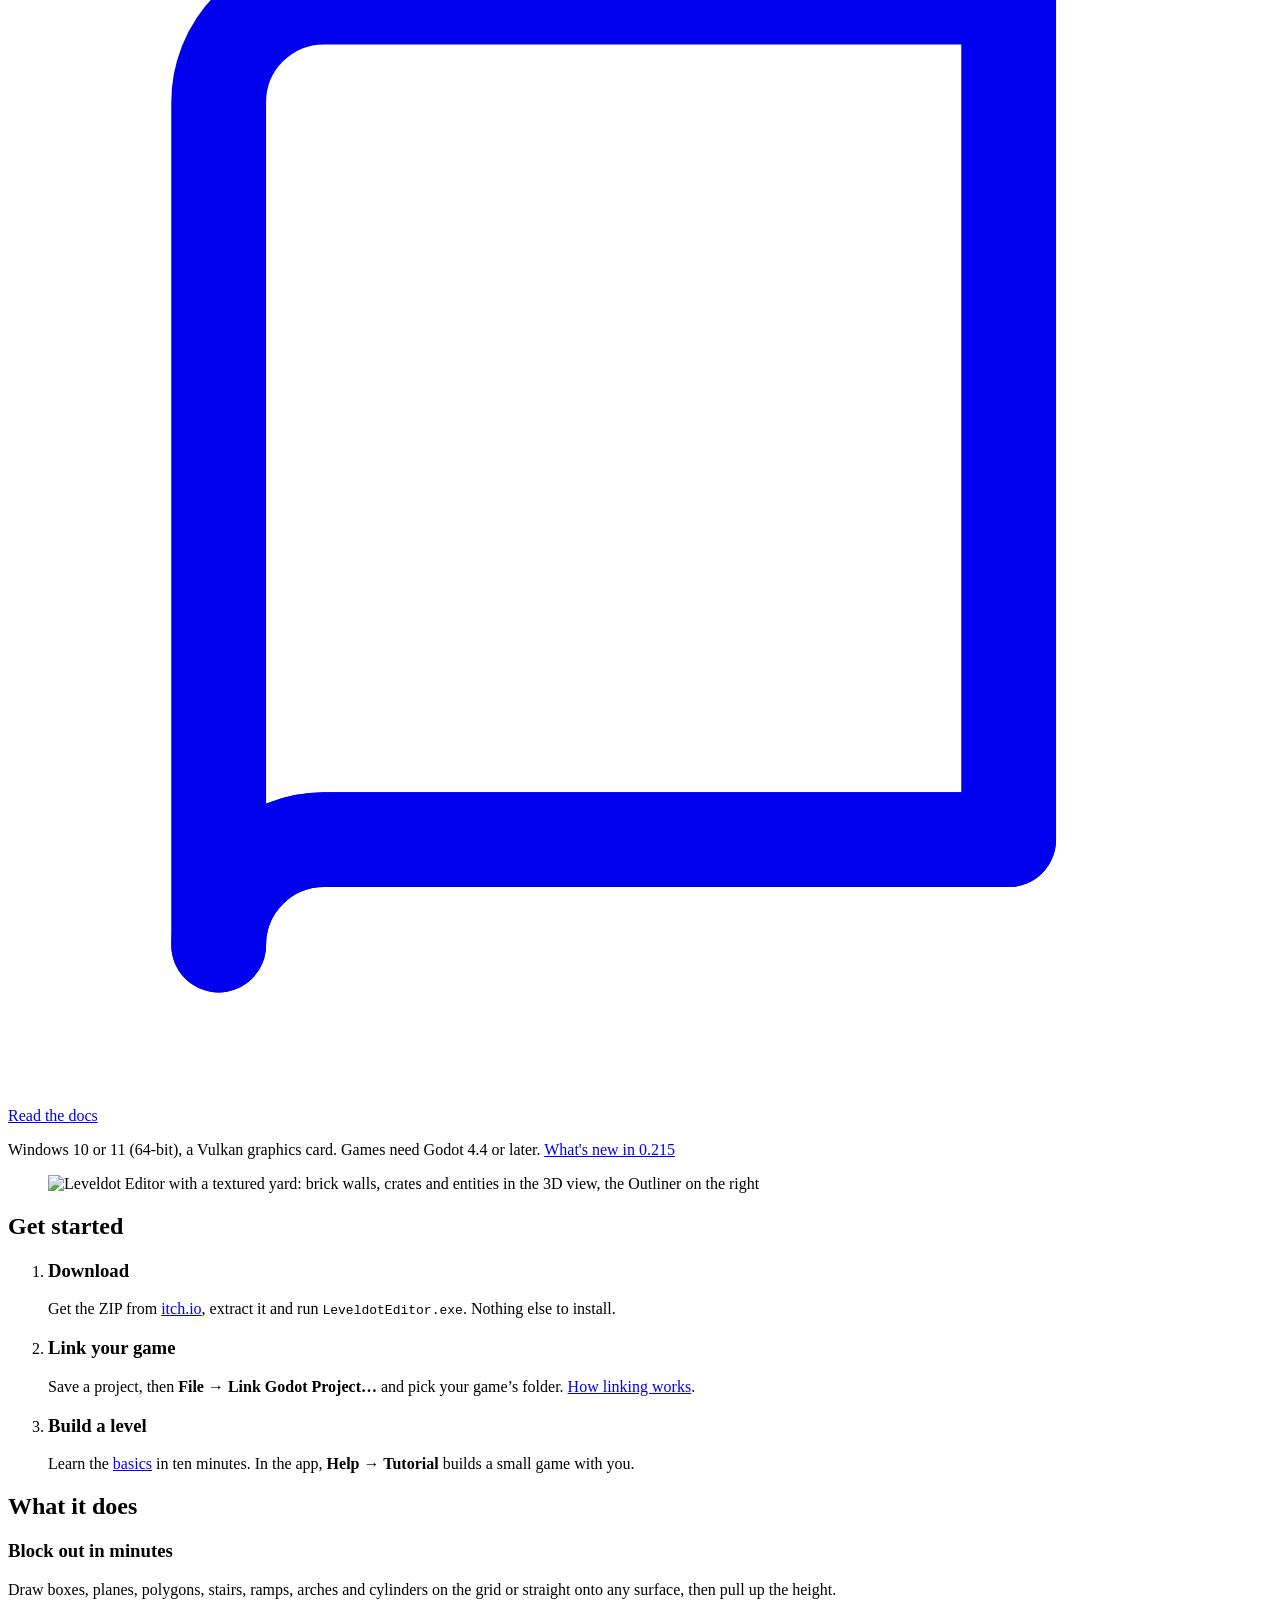
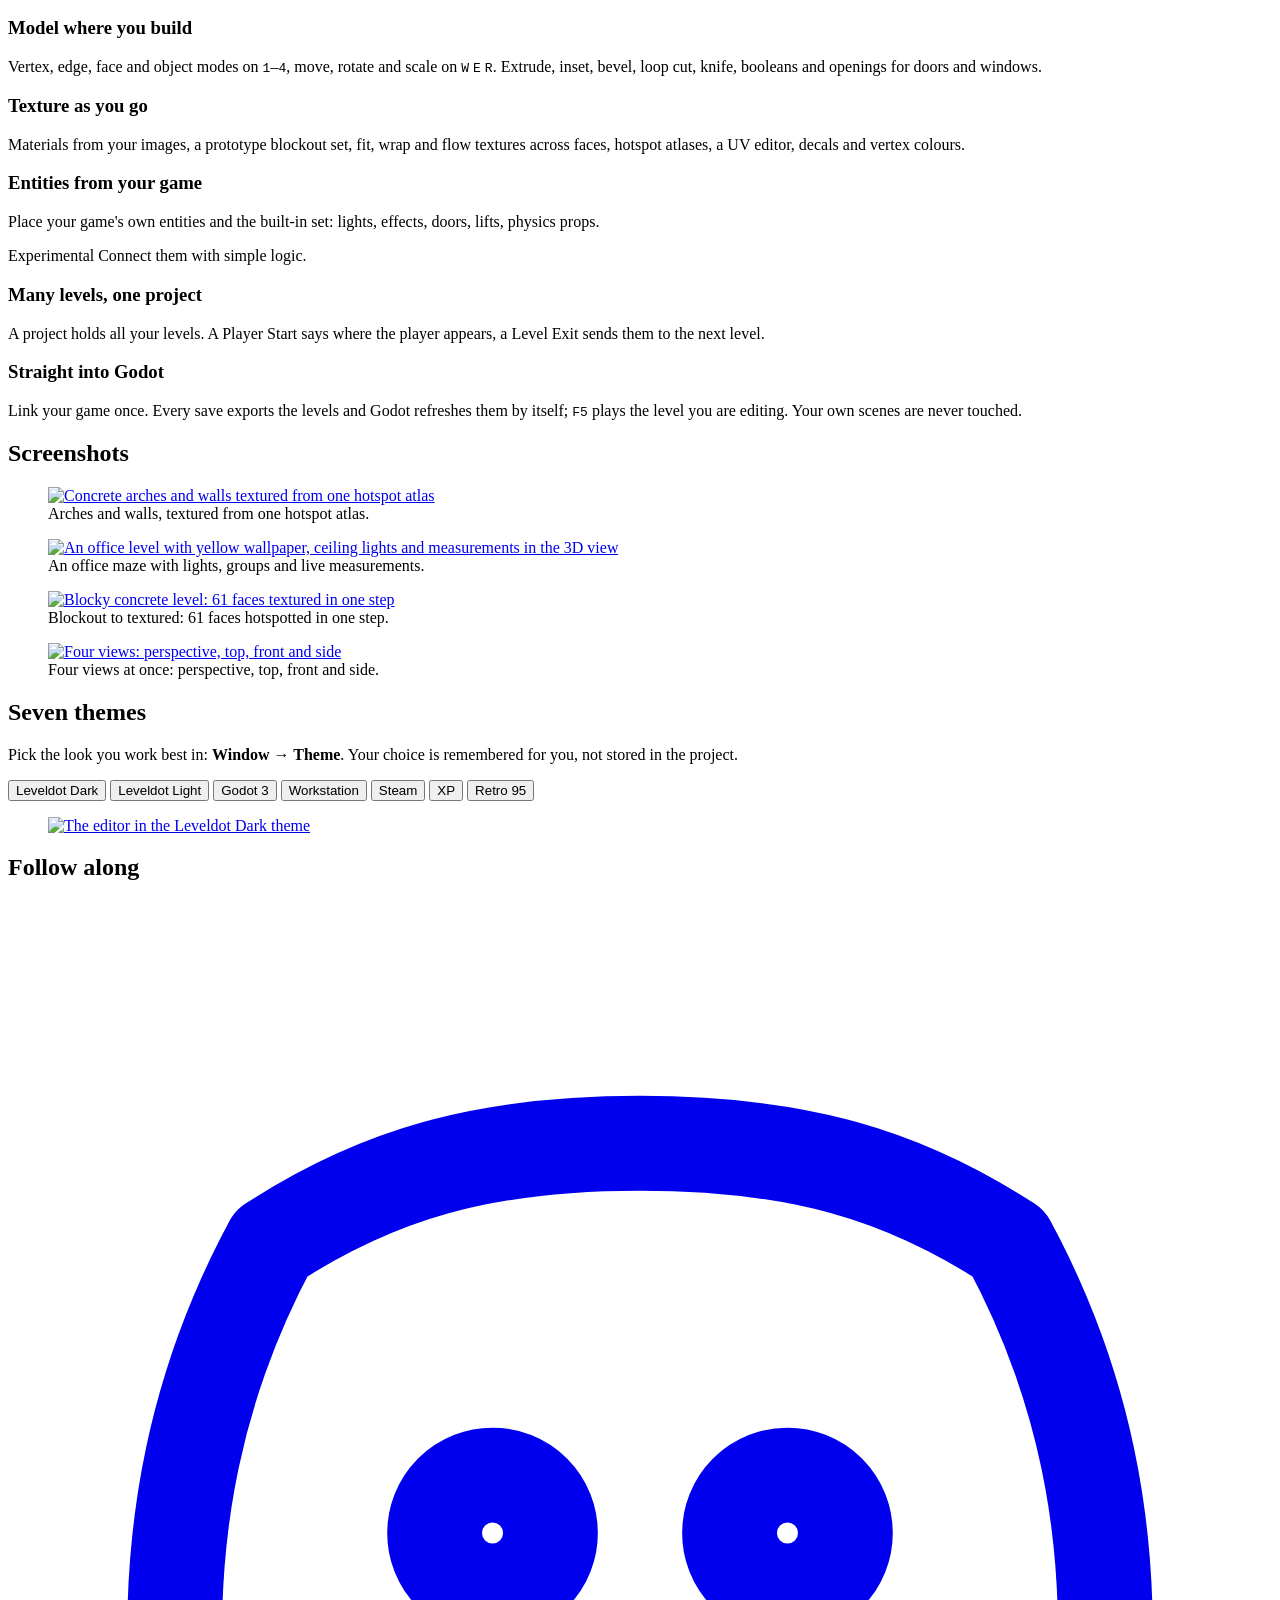
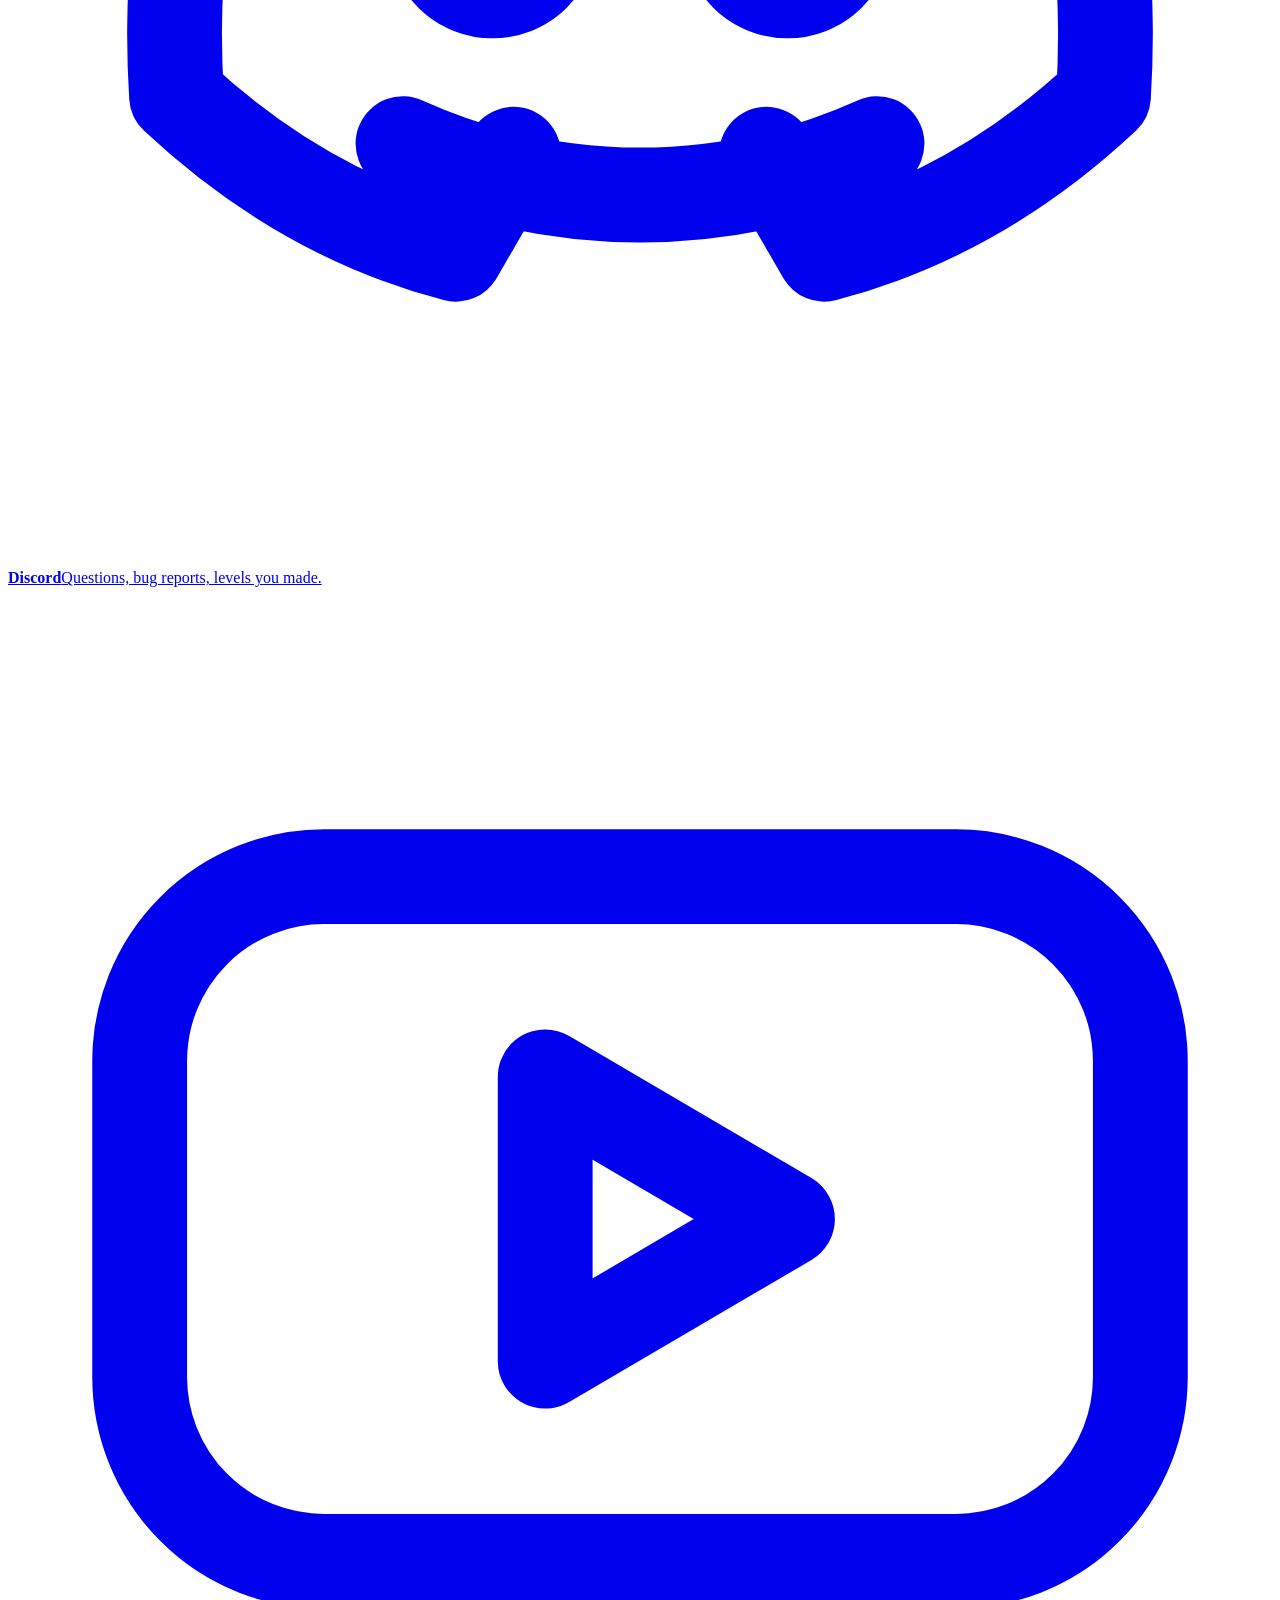
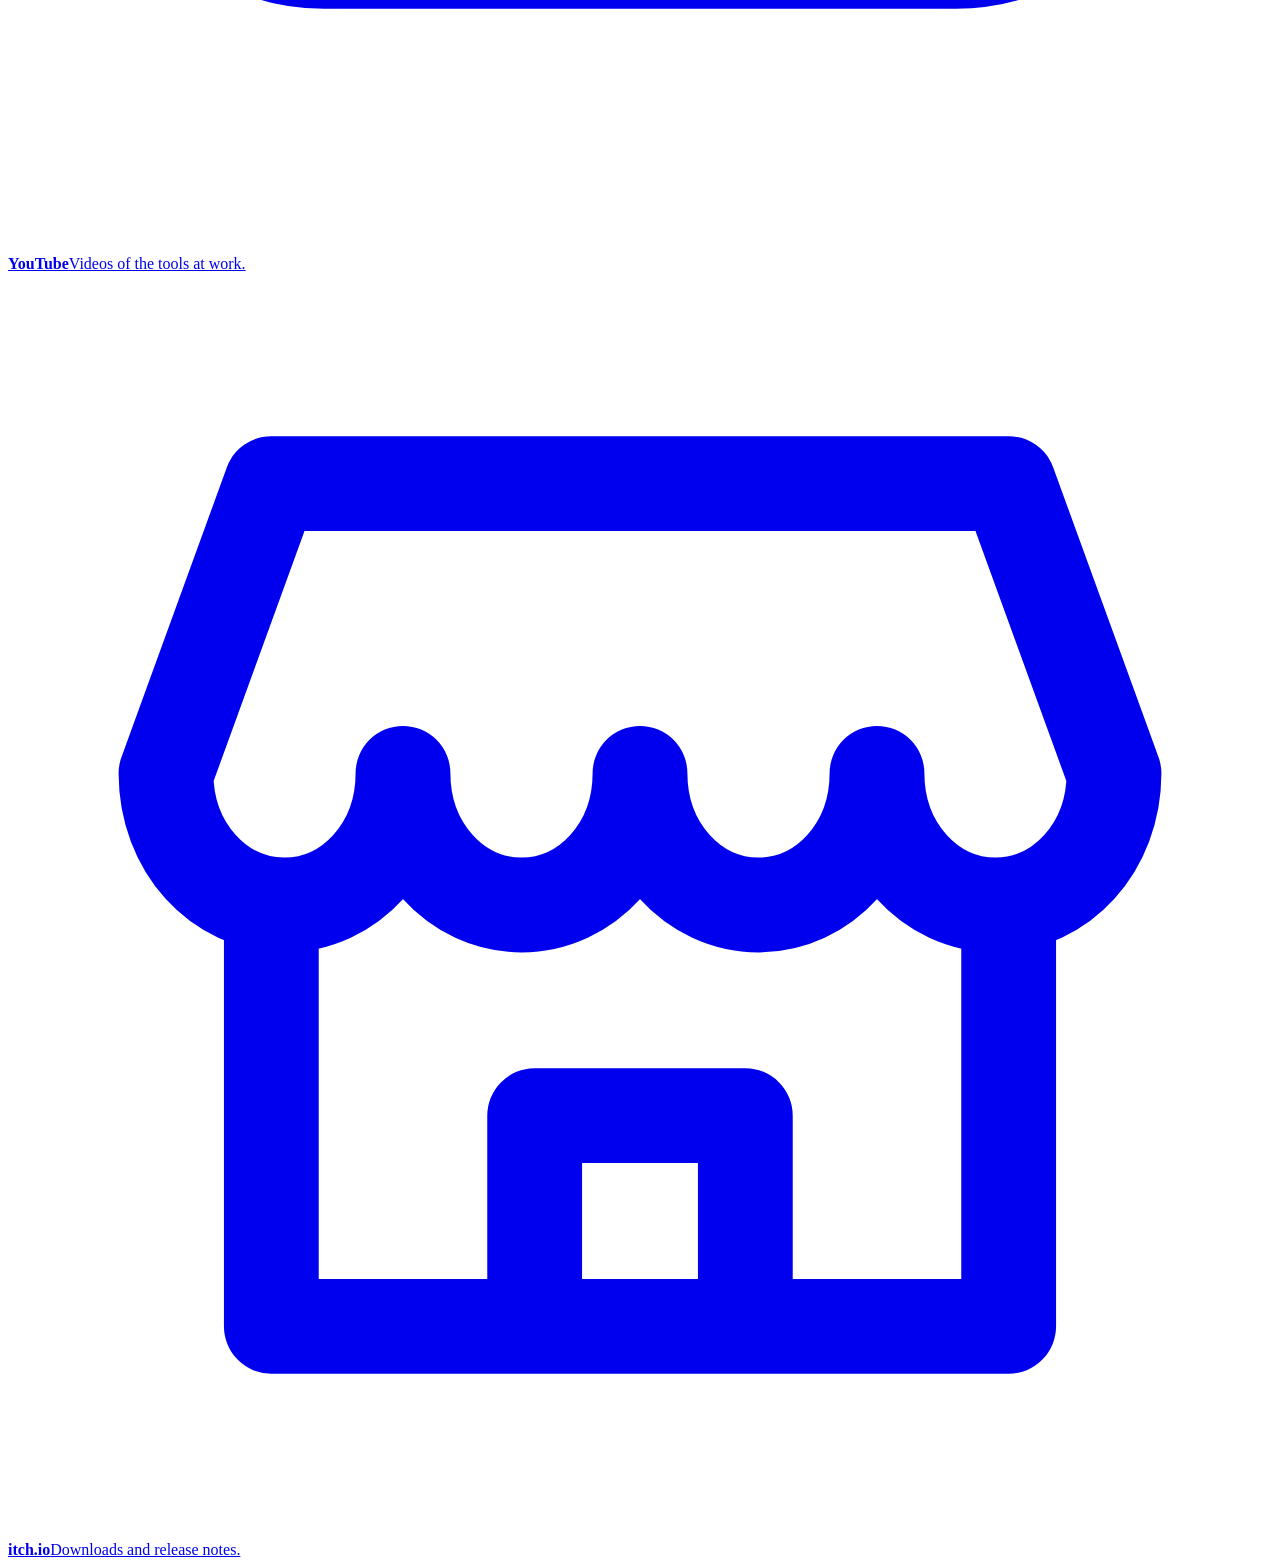
==== commit c336718c: "What's new page (0.215), proportional editing, Draw Grid and game shaders in the docs Co-Authored-By" ====
--- a/content/index.html
+++ b/content/index.html
@@ -30,7 +30,7 @@
           <span>Read the docs</span>
         </a>
       </div>
-      <p class="fine">Windows 10 or 11 (64-bit), a Vulkan graphics card. Games need Godot 4.4 or later.</p>
+      <p class="fine">Windows 10 or 11 (64-bit), a Vulkan graphics card. Games need Godot 4.4 or later. <a href="docs/whats-new.html">What's new in 0.215</a></p>
     </div>
     <figure class="hero-shot">
       <img src="img/shot-modeling.jpg" alt="Leveldot Editor with a textured yard: brick walls, crates and entities in the 3D view, the Outliner on the right" width="1600" height="900">
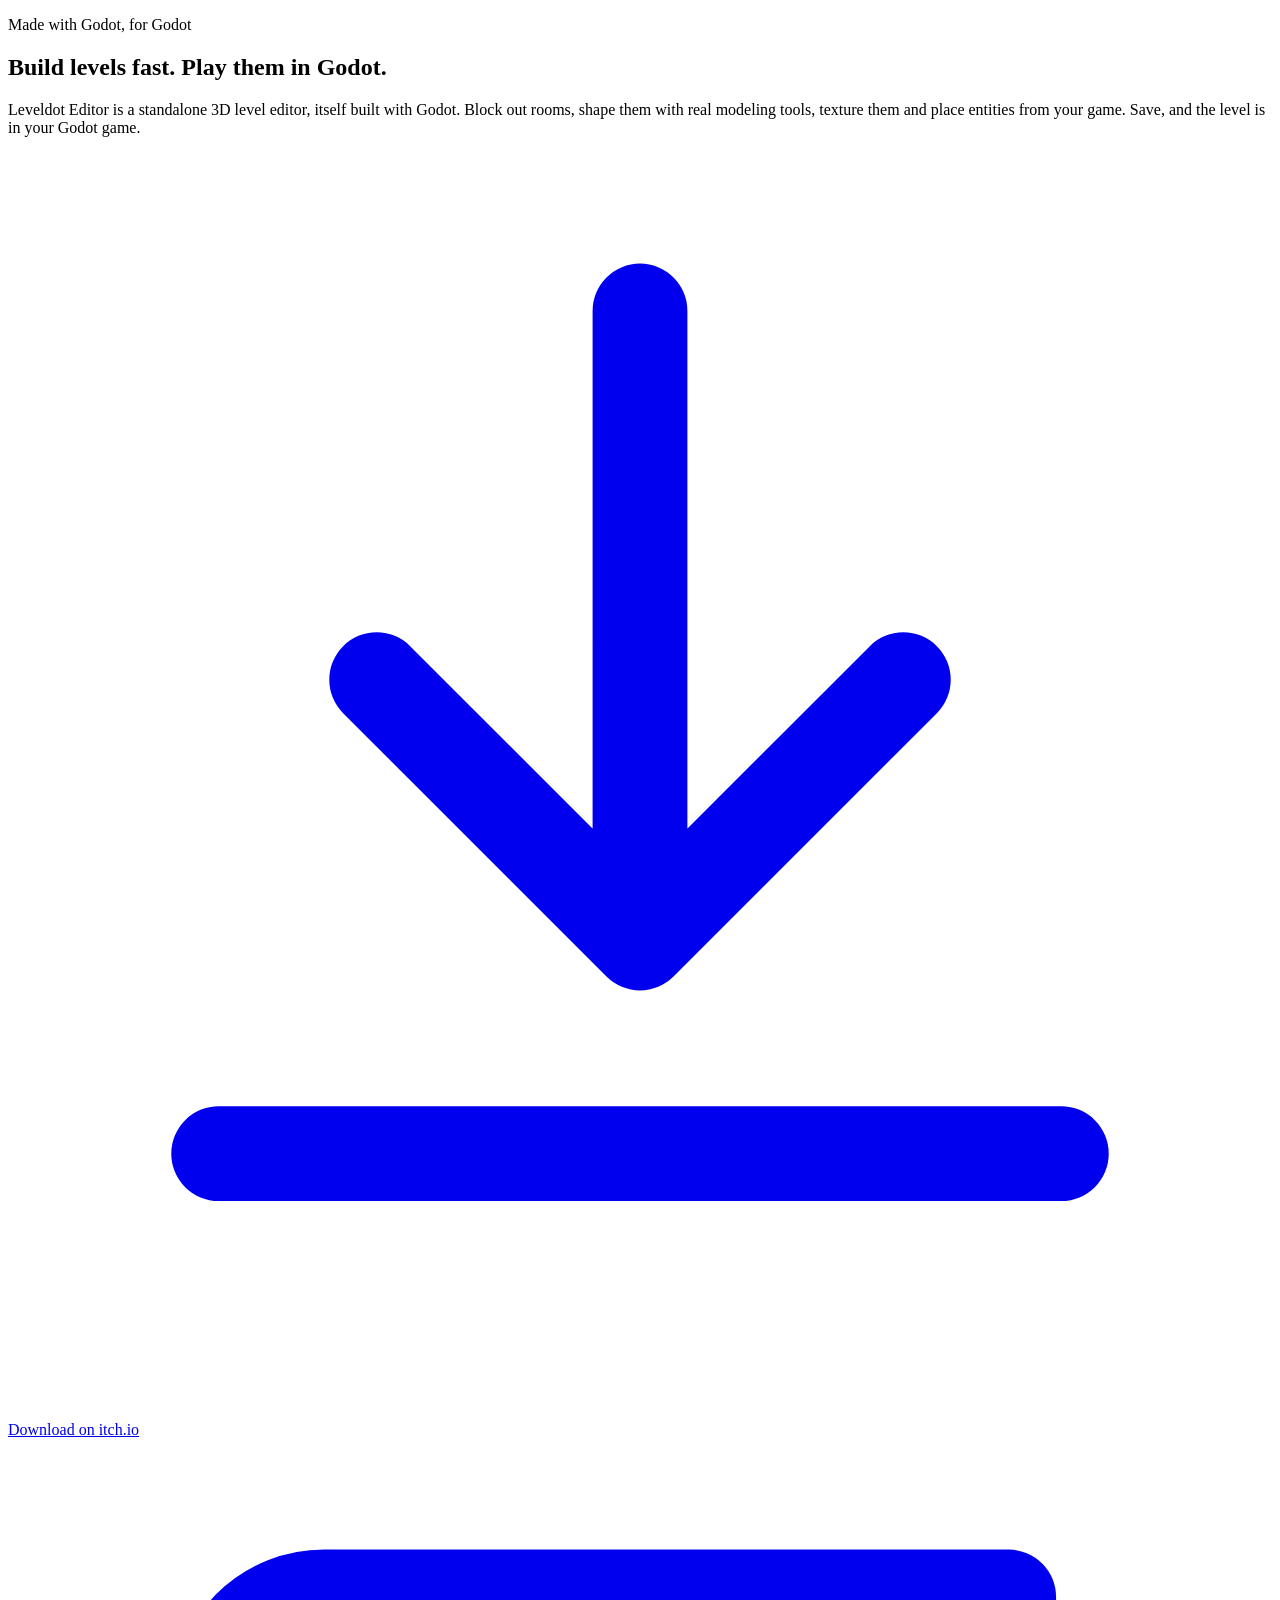
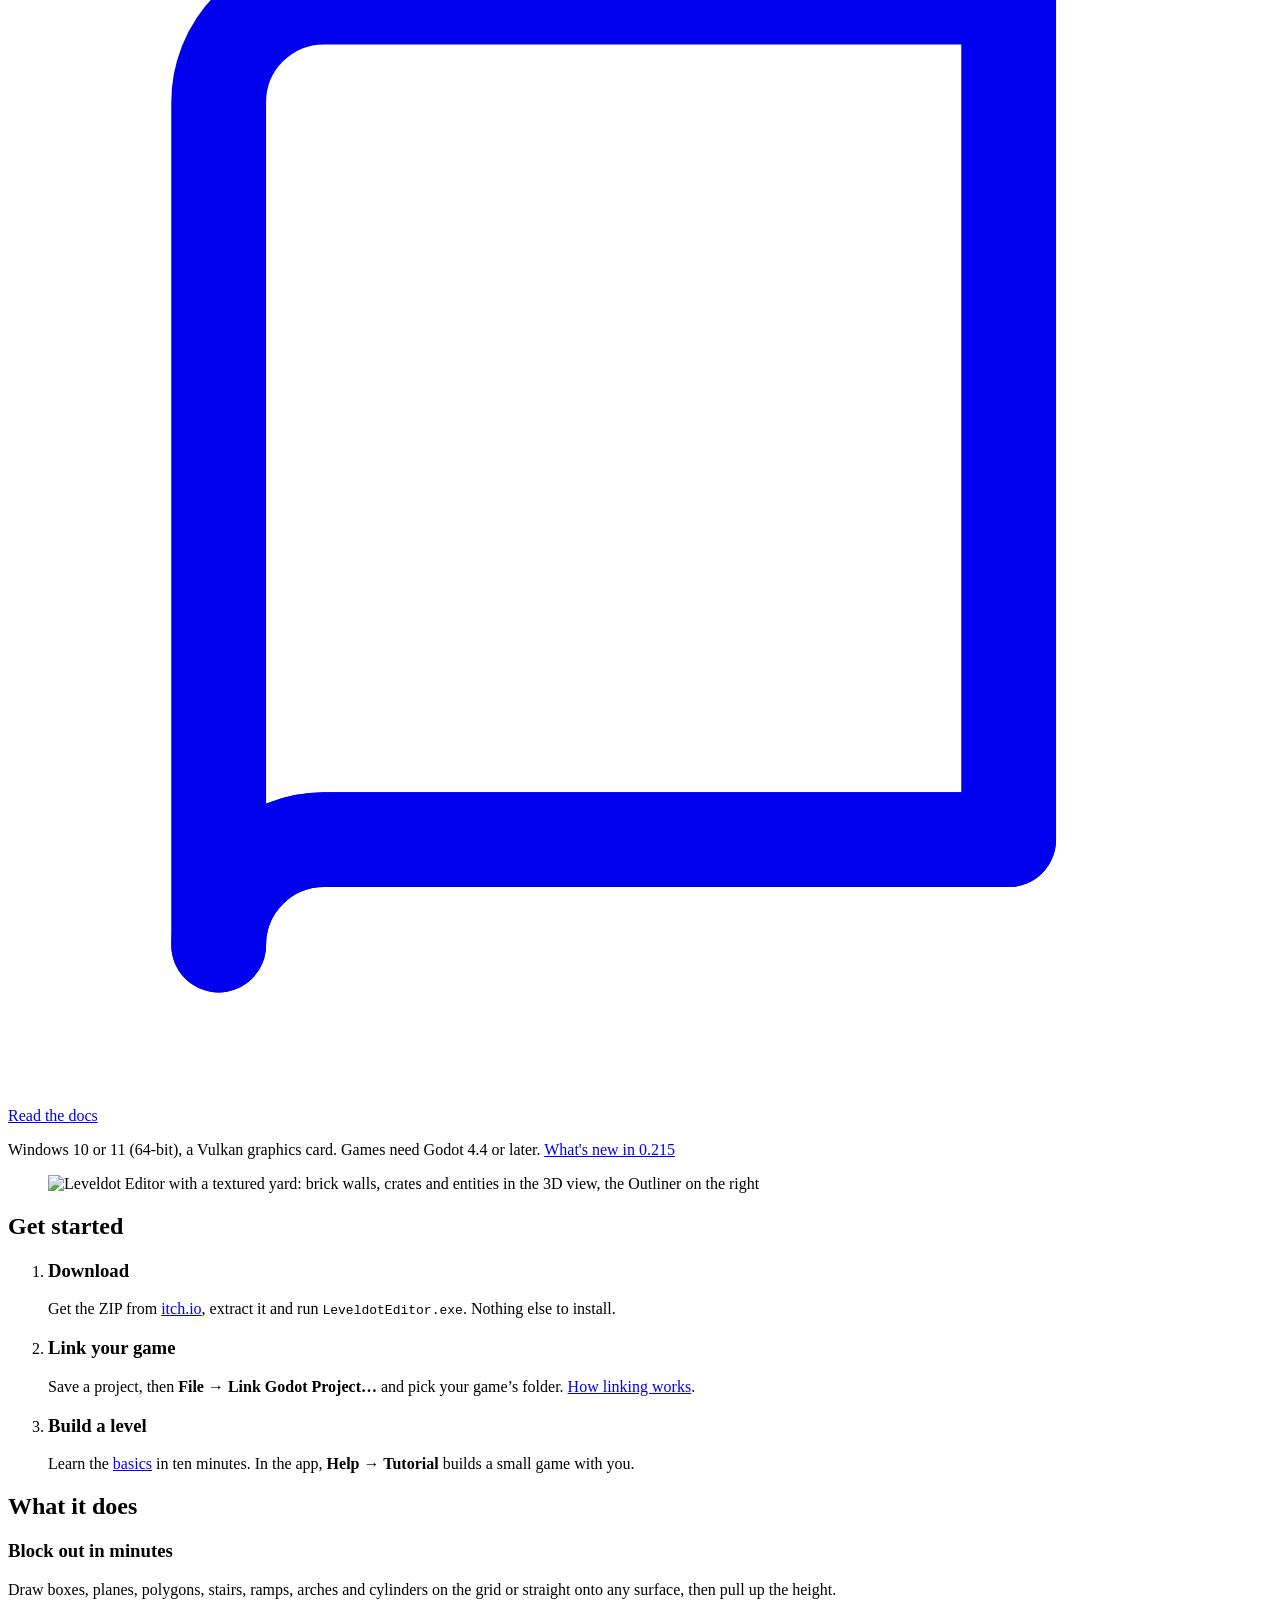
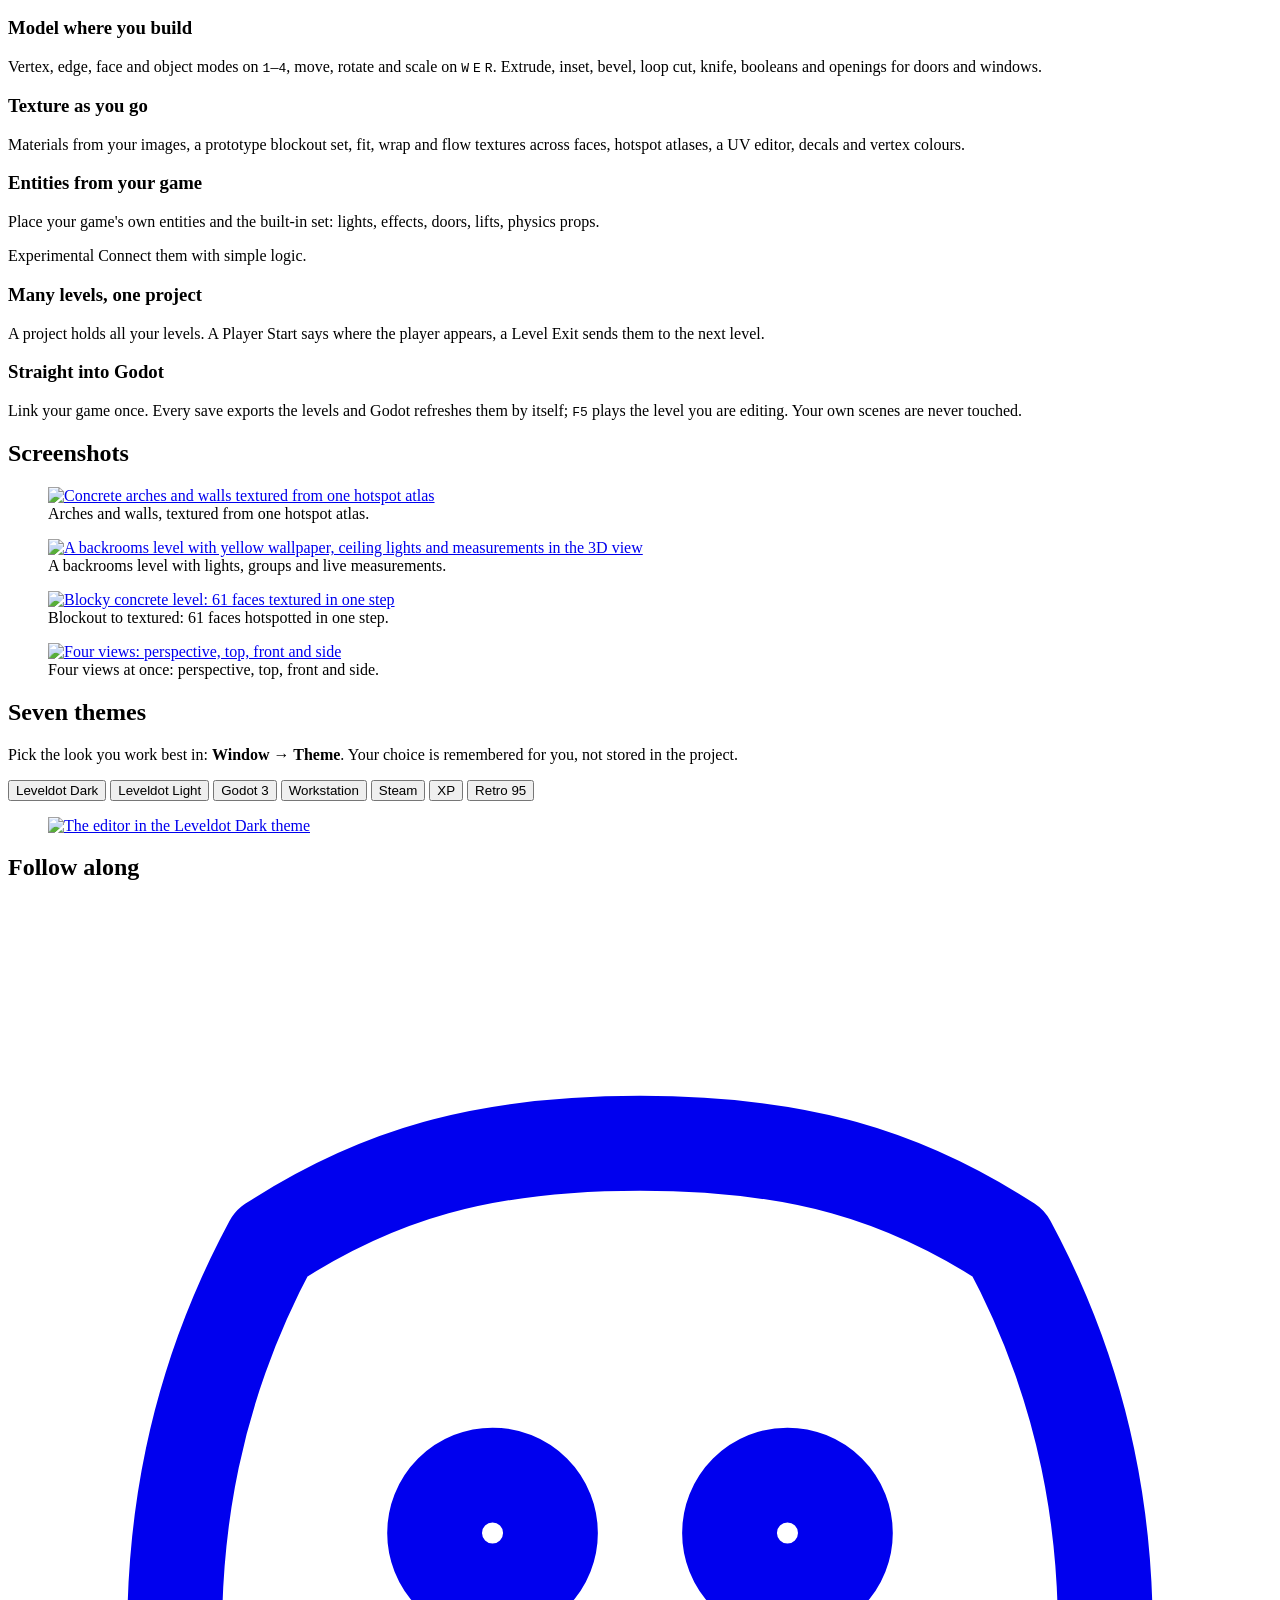
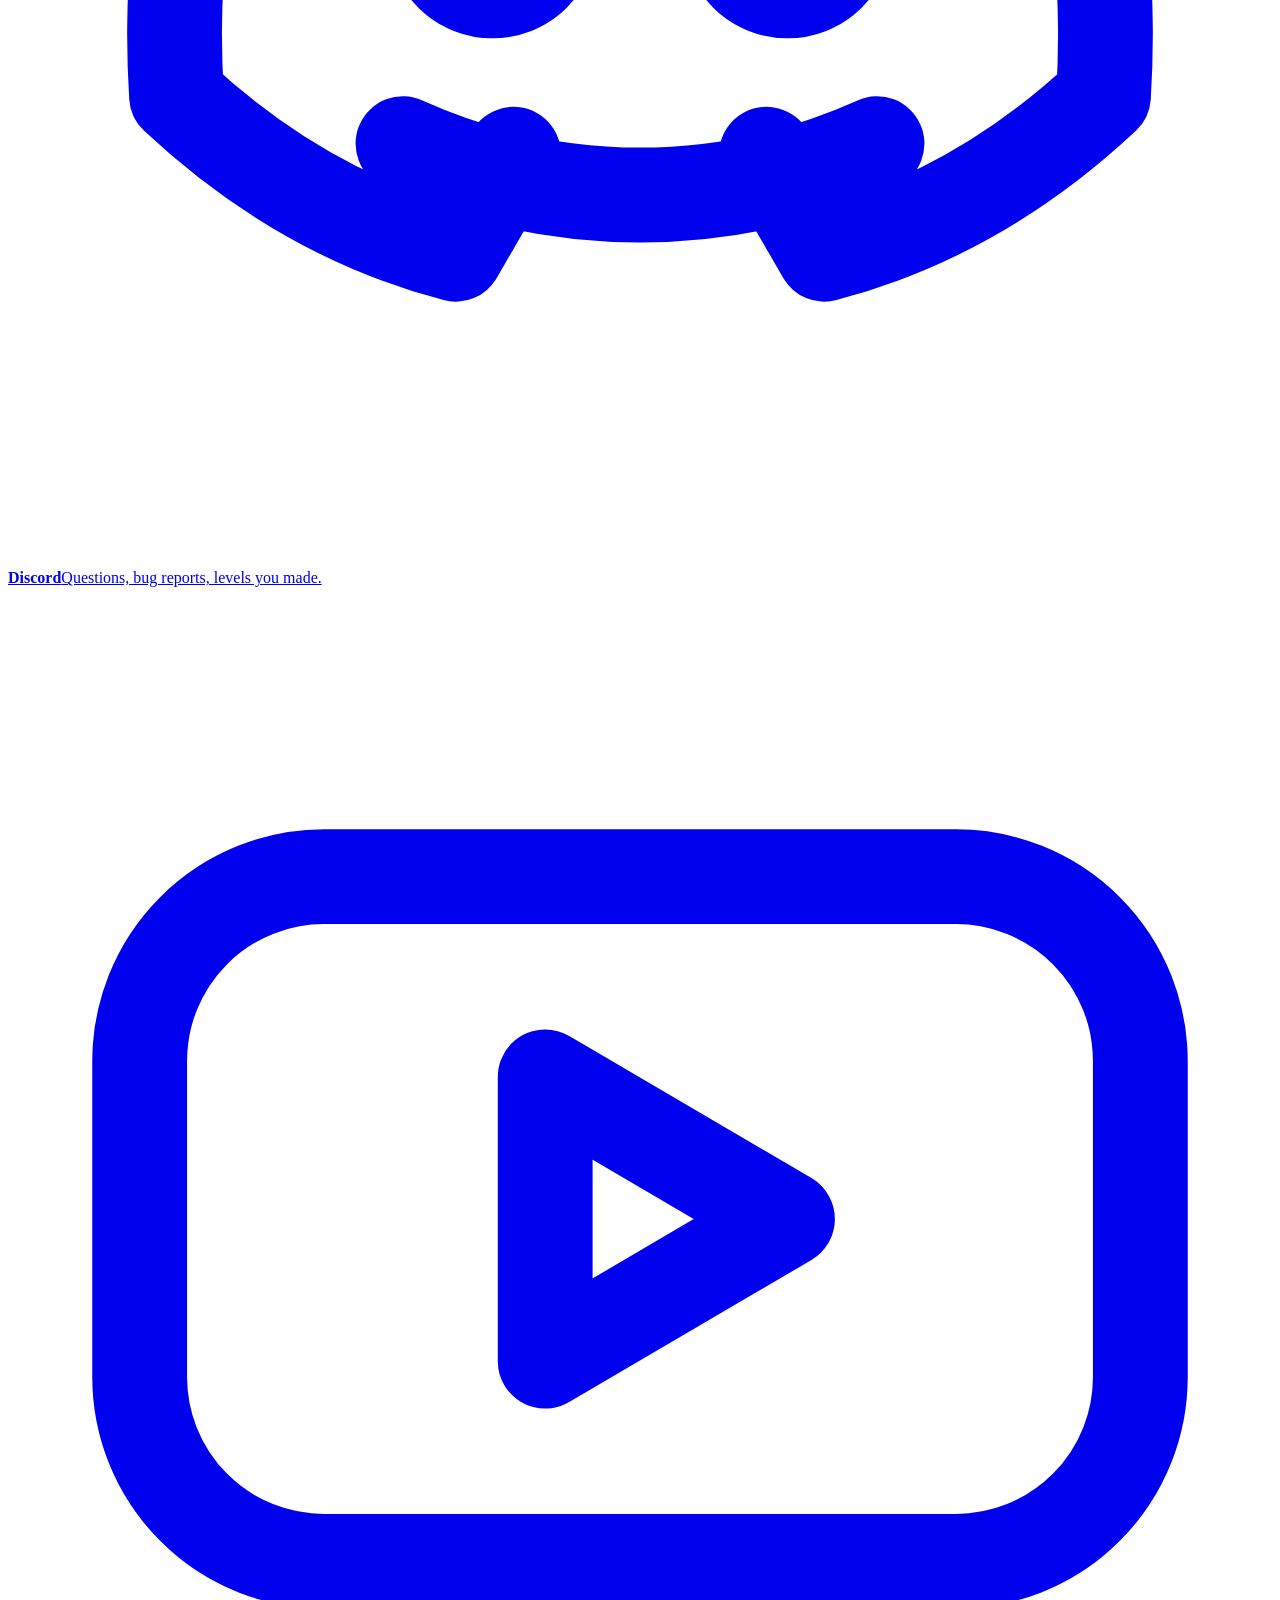
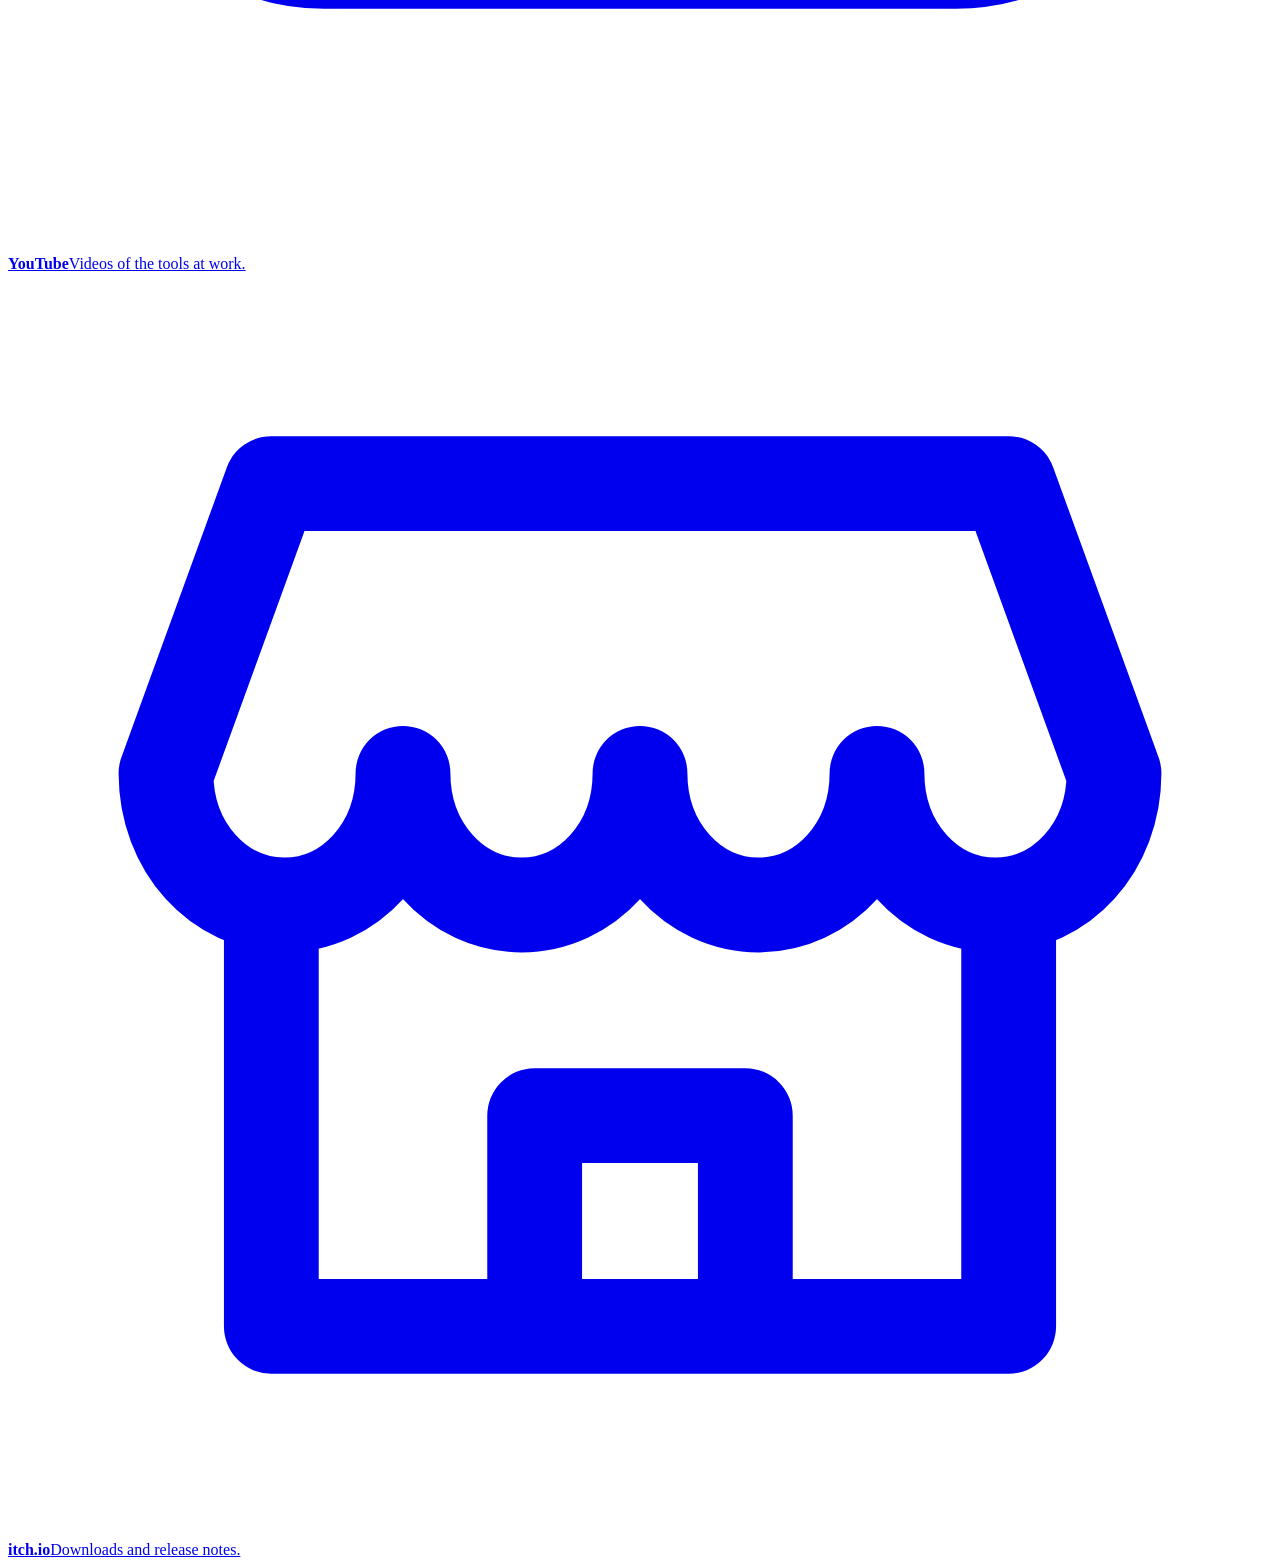
==== commit a49ef7d6: "Home: backrooms level caption Co-Authored-By: Claude Opus 5.5 <noreply@anthropic.com>" ====
--- a/content/index.html
+++ b/content/index.html
@@ -1,4 +1,4 @@
-<!doctype html>
+﻿<!doctype html>
 <html lang="en">
 <head>
 <meta charset="utf-8">
@@ -94,8 +94,8 @@
         <figcaption>Arches and walls, textured from one hotspot atlas.</figcaption>
       </figure>
       <figure>
-        <a class="zoom" href="img/shot-backrooms.jpg"><img src="img/shot-backrooms.jpg" alt="An office level with yellow wallpaper, ceiling lights and measurements in the 3D view" width="1600" height="859" loading="lazy"></a>
-        <figcaption>An office maze with lights, groups and live measurements.</figcaption>
+        <a class="zoom" href="img/shot-backrooms.jpg"><img src="img/shot-backrooms.jpg" alt="A backrooms level with yellow wallpaper, ceiling lights and measurements in the 3D view" width="1600" height="859" loading="lazy"></a>
+        <figcaption>A backrooms level with lights, groups and live measurements.</figcaption>
       </figure>
       <figure>
         <a class="zoom" href="img/shot-hotspot.jpg"><img src="img/shot-hotspot.jpg" alt="Blocky concrete level: 61 faces textured in one step" width="1600" height="850" loading="lazy"></a>
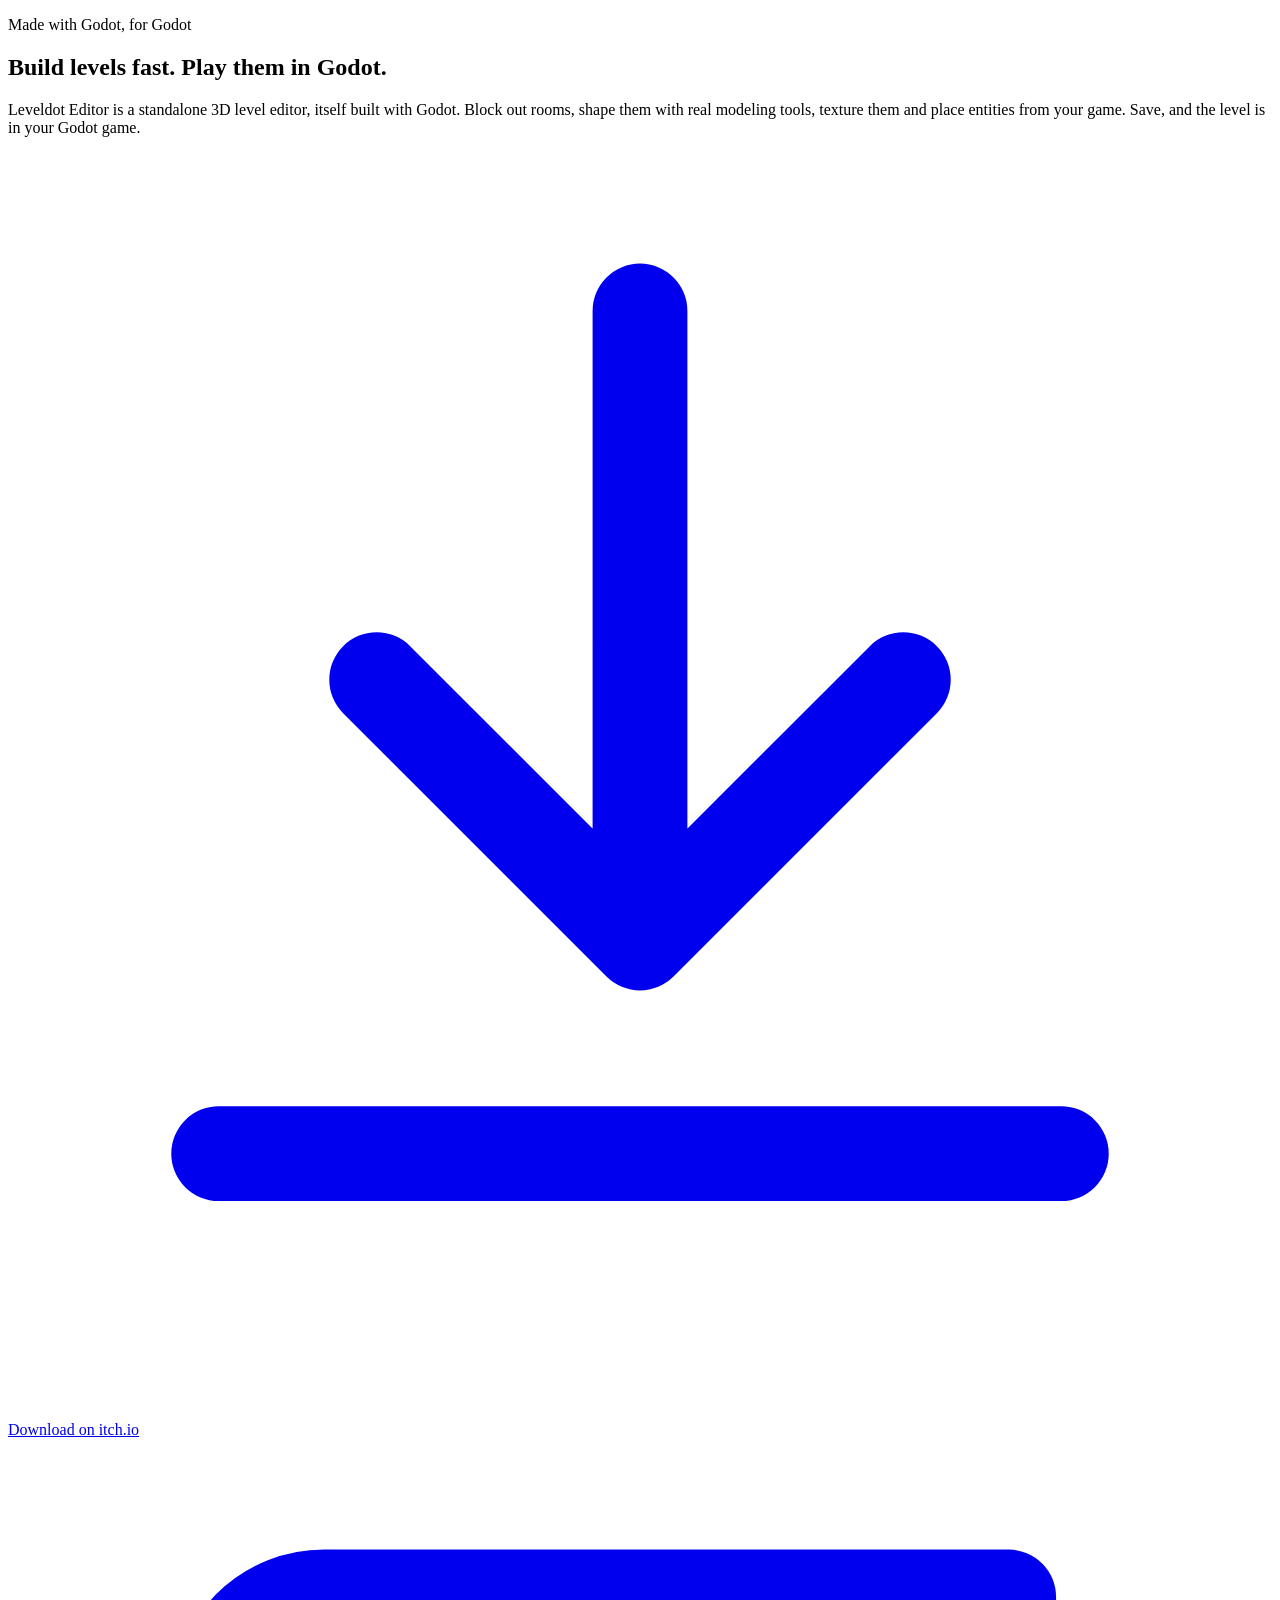
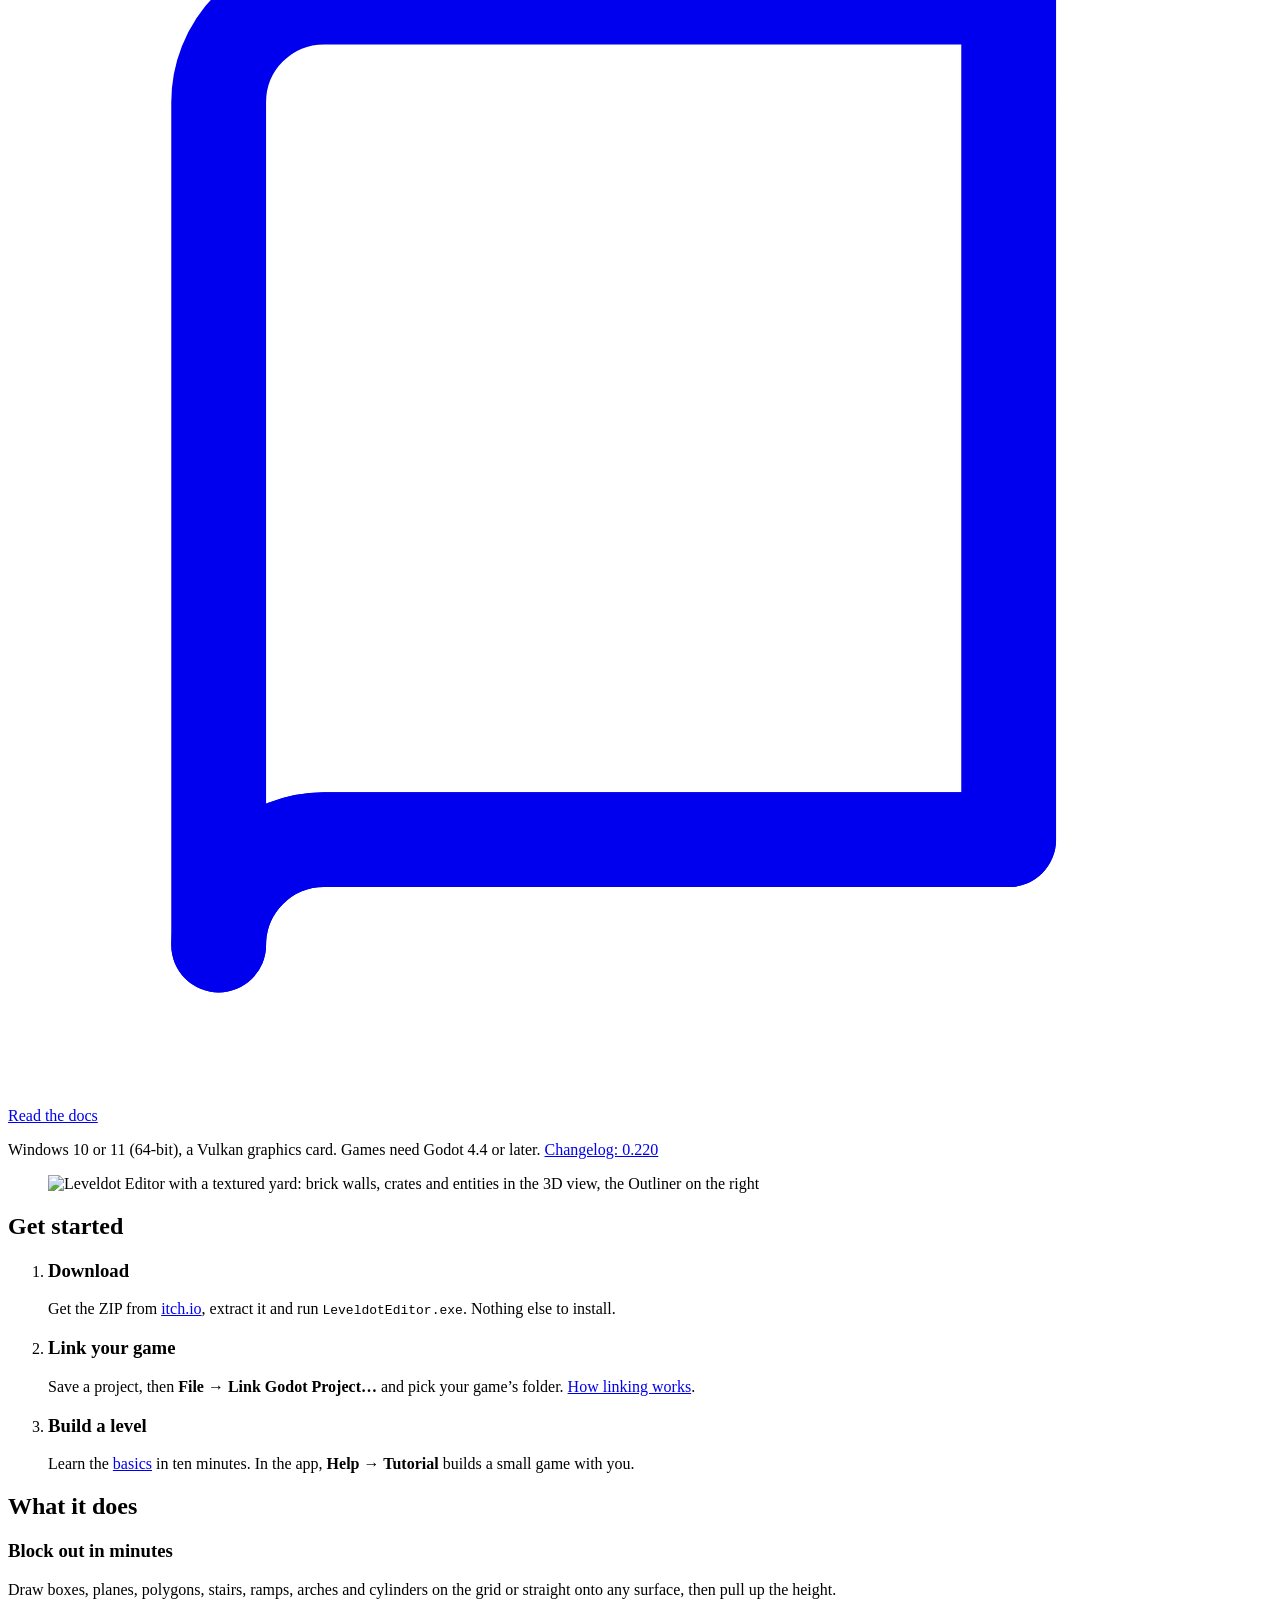
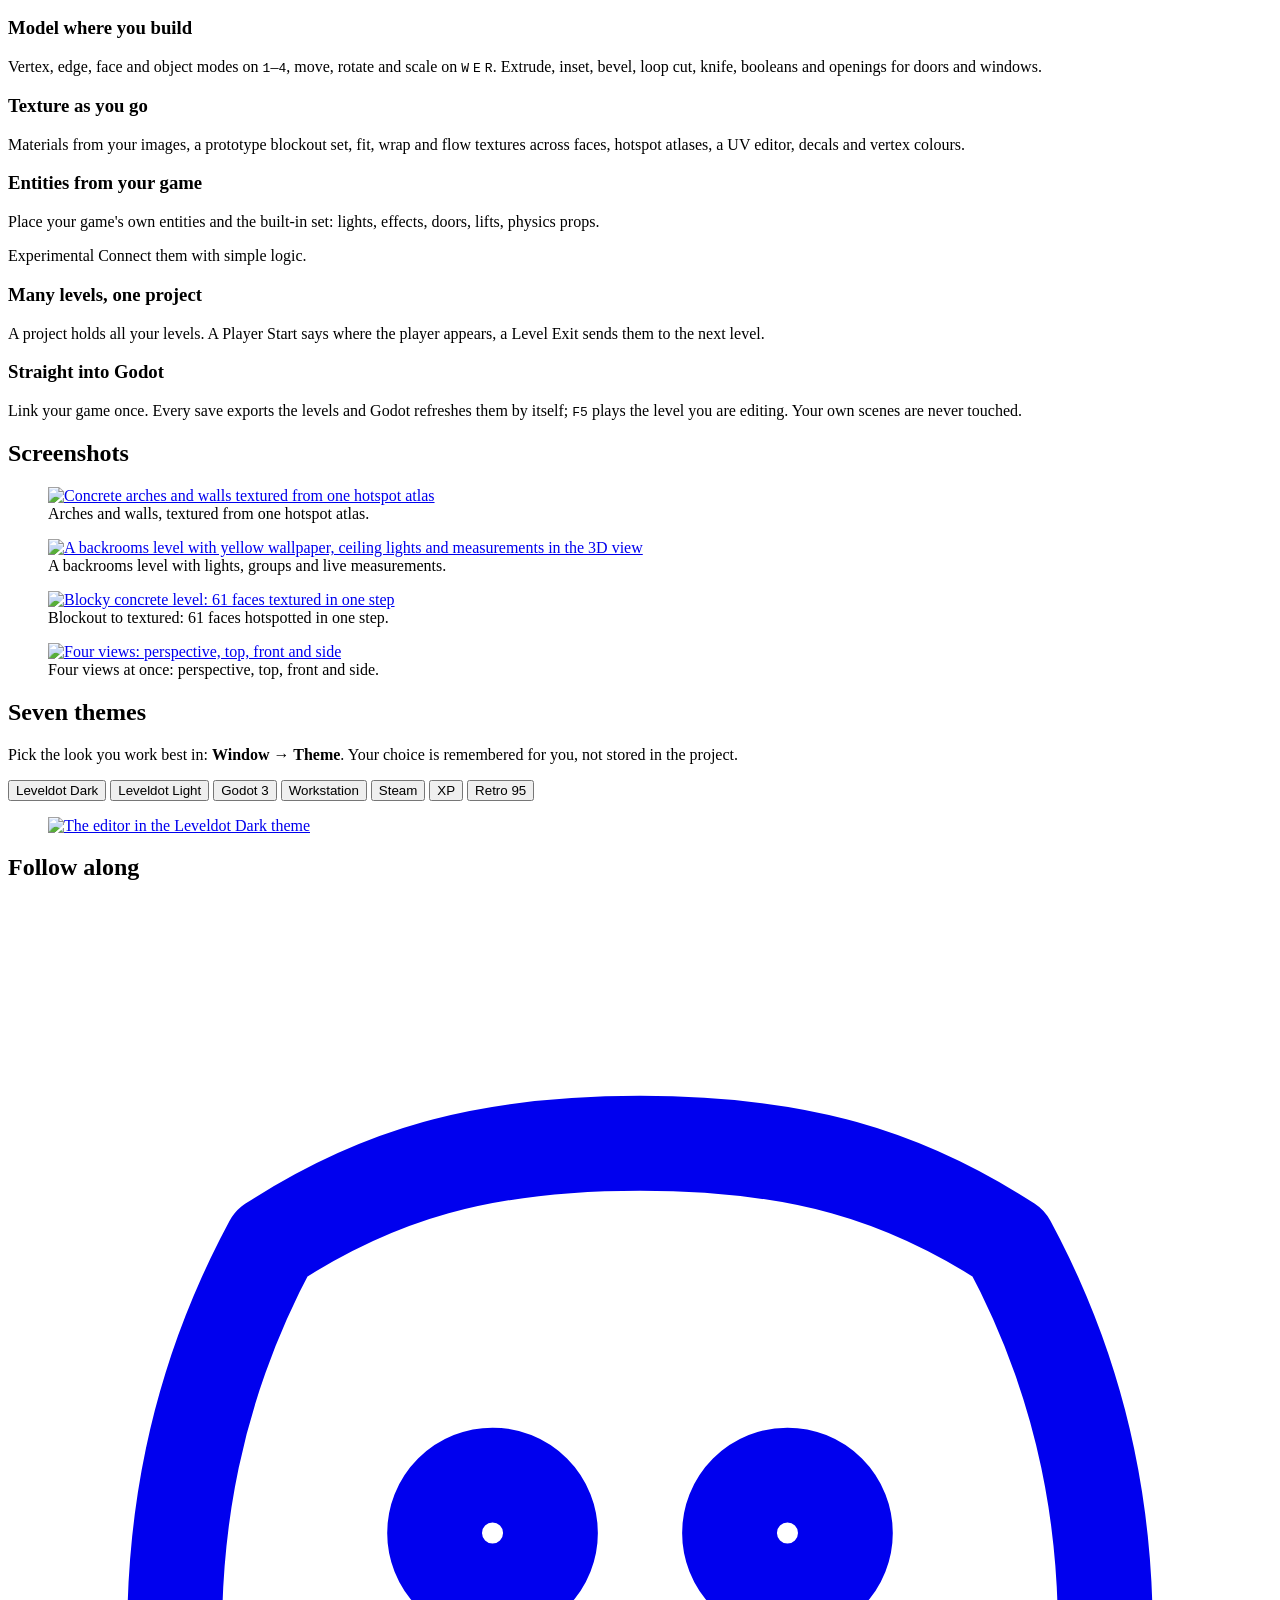
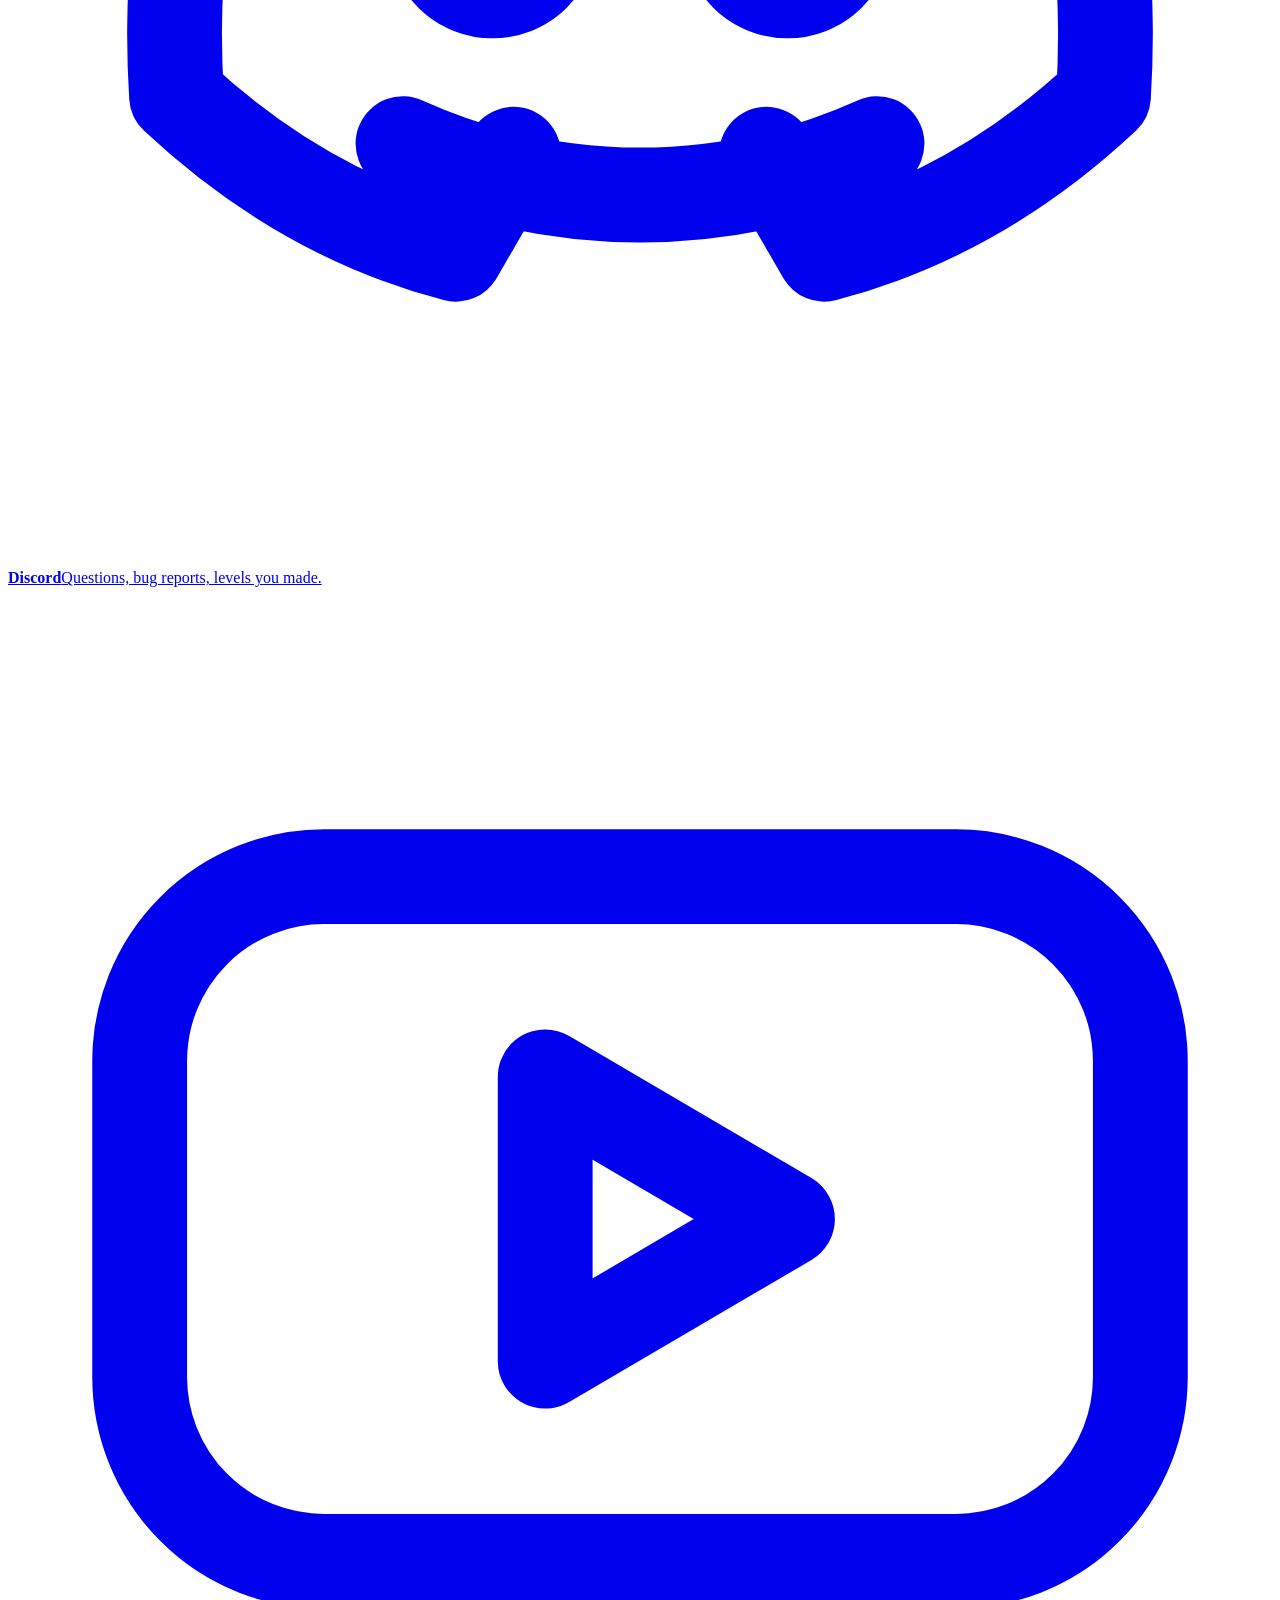
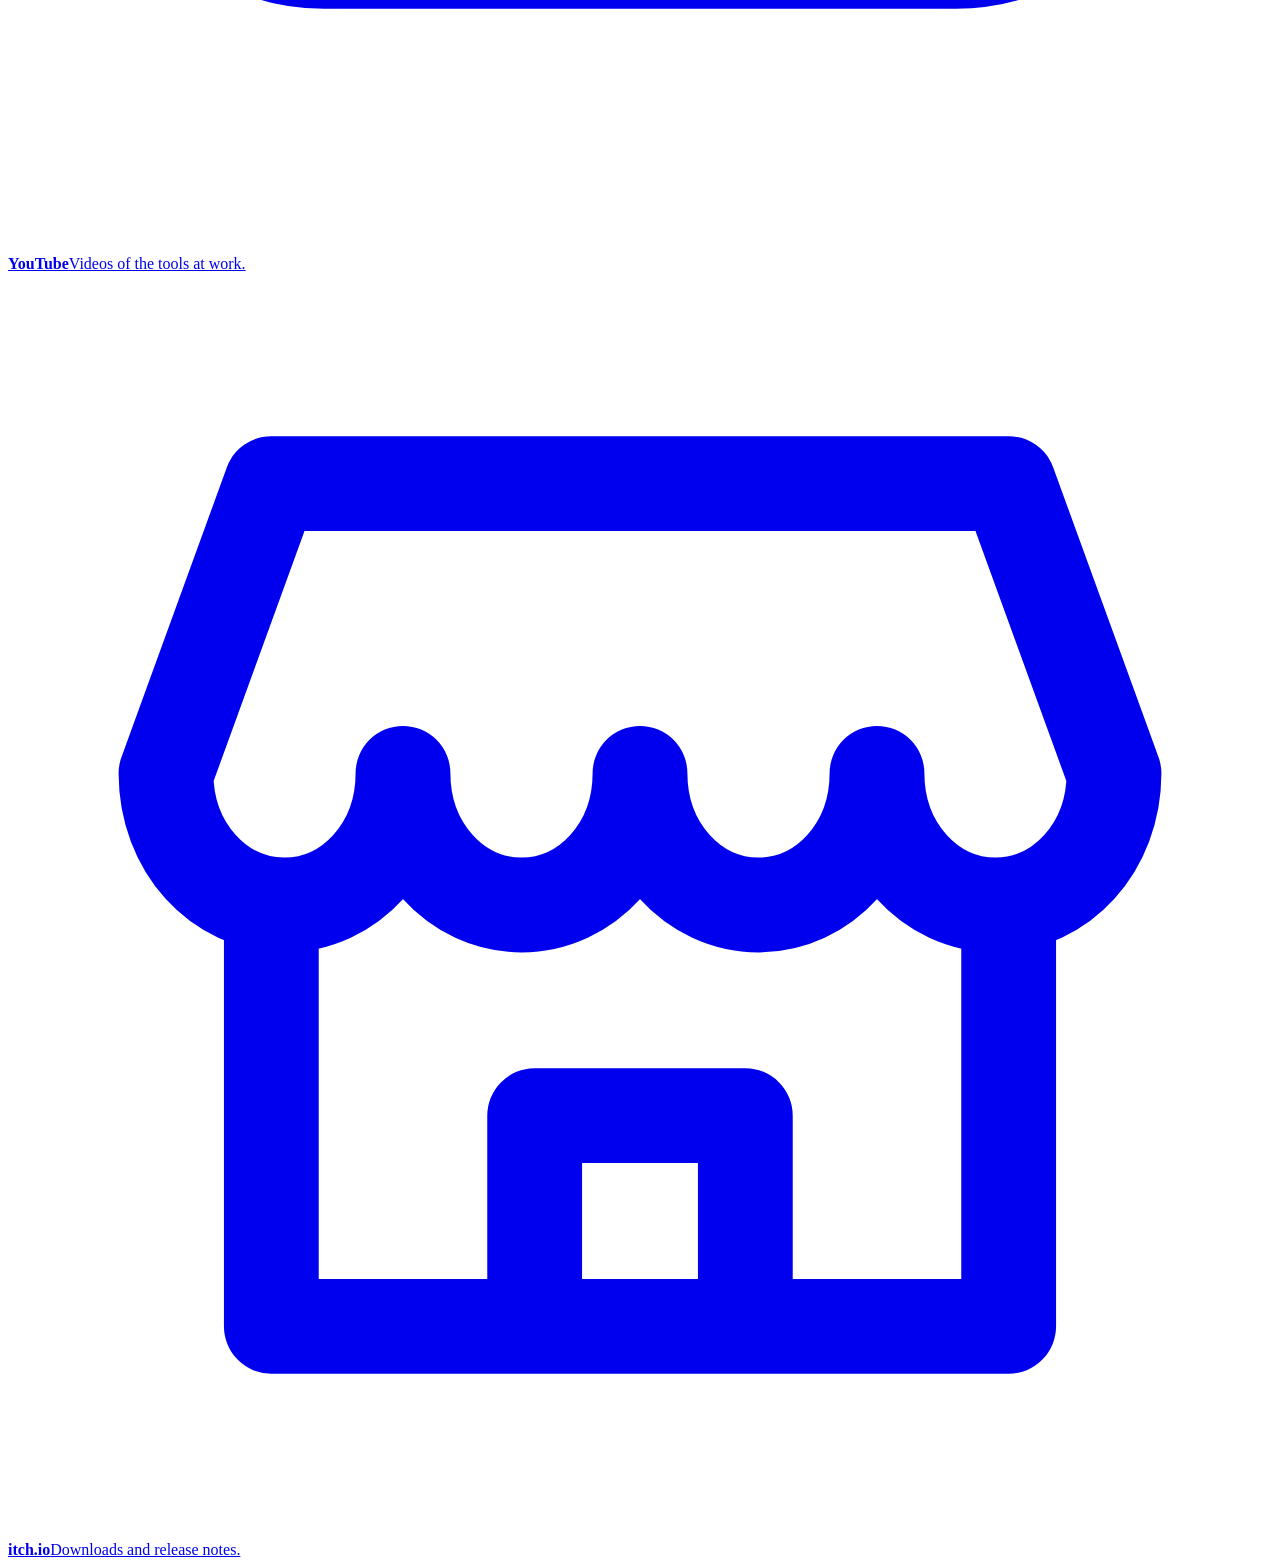
==== commit daf4ffab: "Changelog page (was What's new), last in the docs; 0.220 notes; collections, merge vertices, prop pi" ====
--- a/content/index.html
+++ b/content/index.html
@@ -30,7 +30,7 @@
           <span>Read the docs</span>
         </a>
       </div>
-      <p class="fine">Windows 10 or 11 (64-bit), a Vulkan graphics card. Games need Godot 4.4 or later. <a href="docs/whats-new.html">What's new in 0.215</a></p>
+      <p class="fine">Windows 10 or 11 (64-bit), a Vulkan graphics card. Games need Godot 4.4 or later. <a href="docs/changelog.html">Changelog: 0.220</a></p>
     </div>
     <figure class="hero-shot">
       <img src="img/shot-modeling.jpg" alt="Leveldot Editor with a textured yard: brick walls, crates and entities in the 3D view, the Outliner on the right" width="1600" height="900">
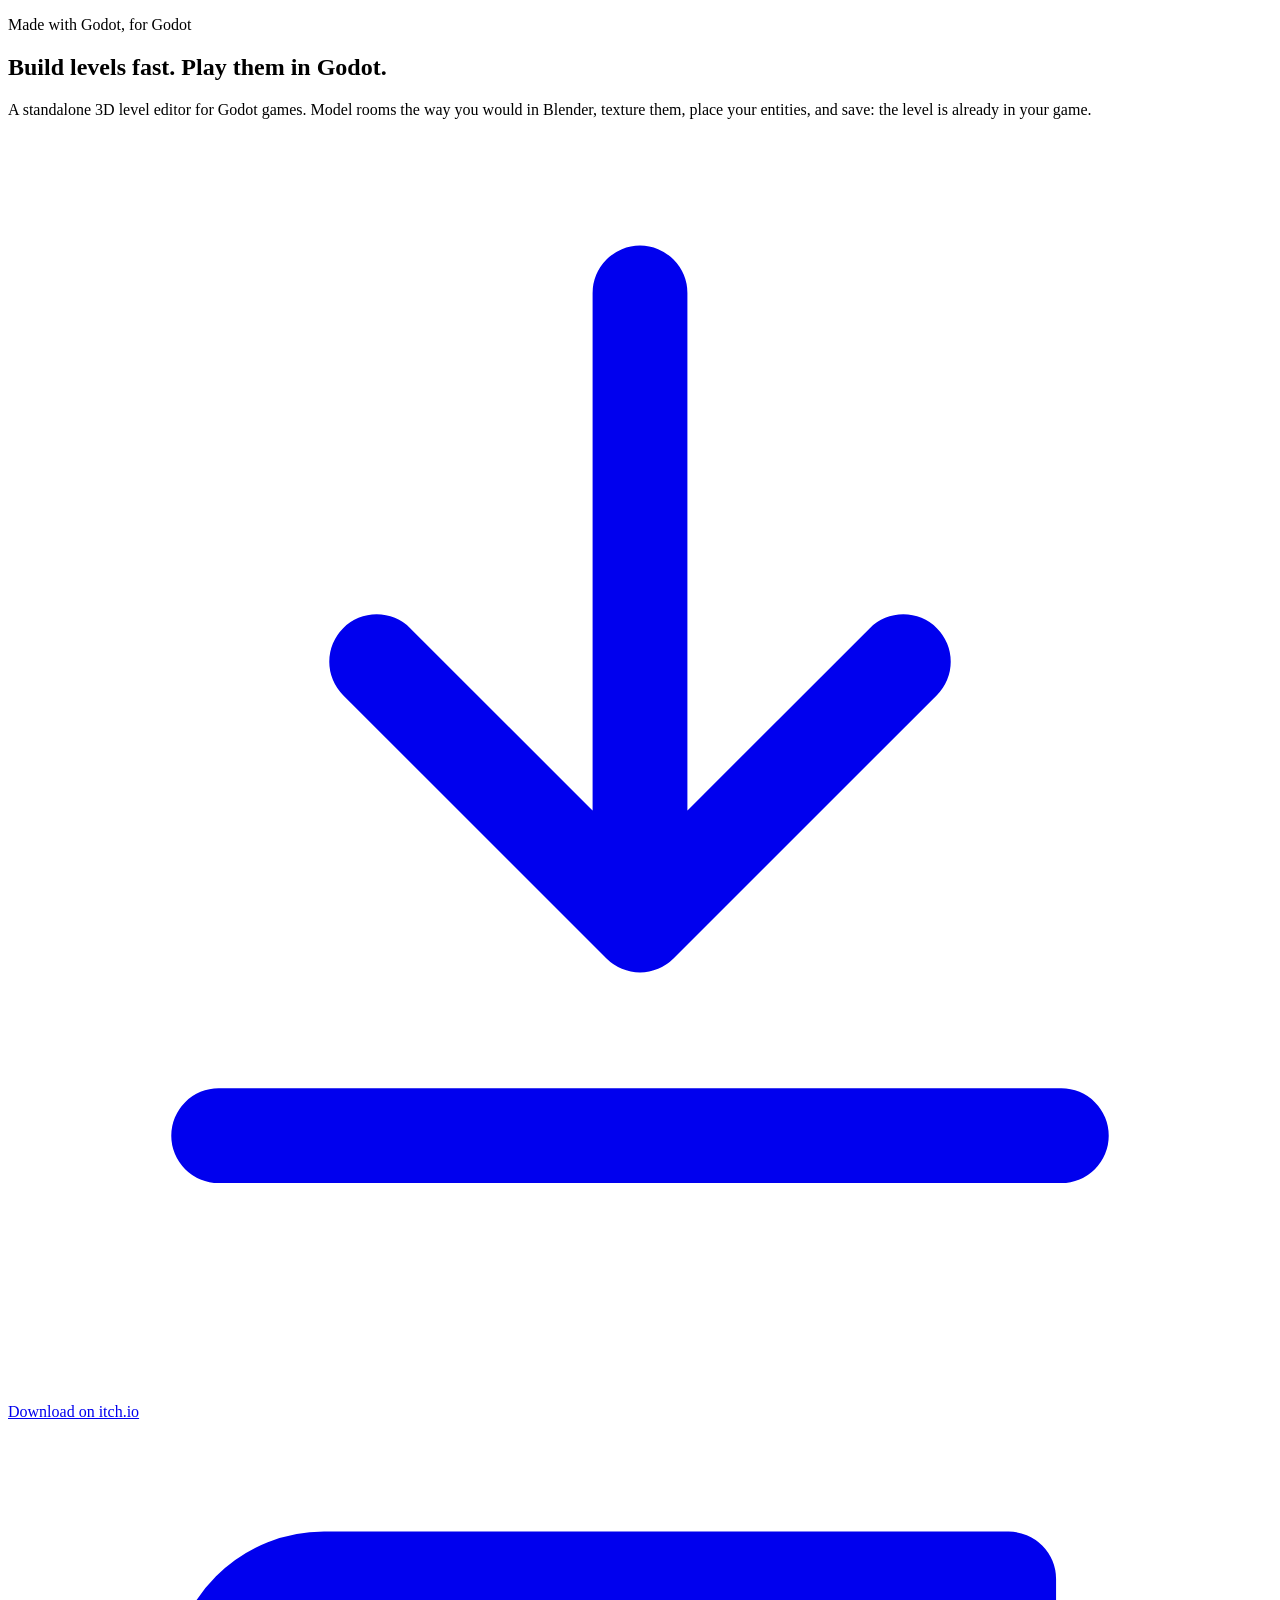
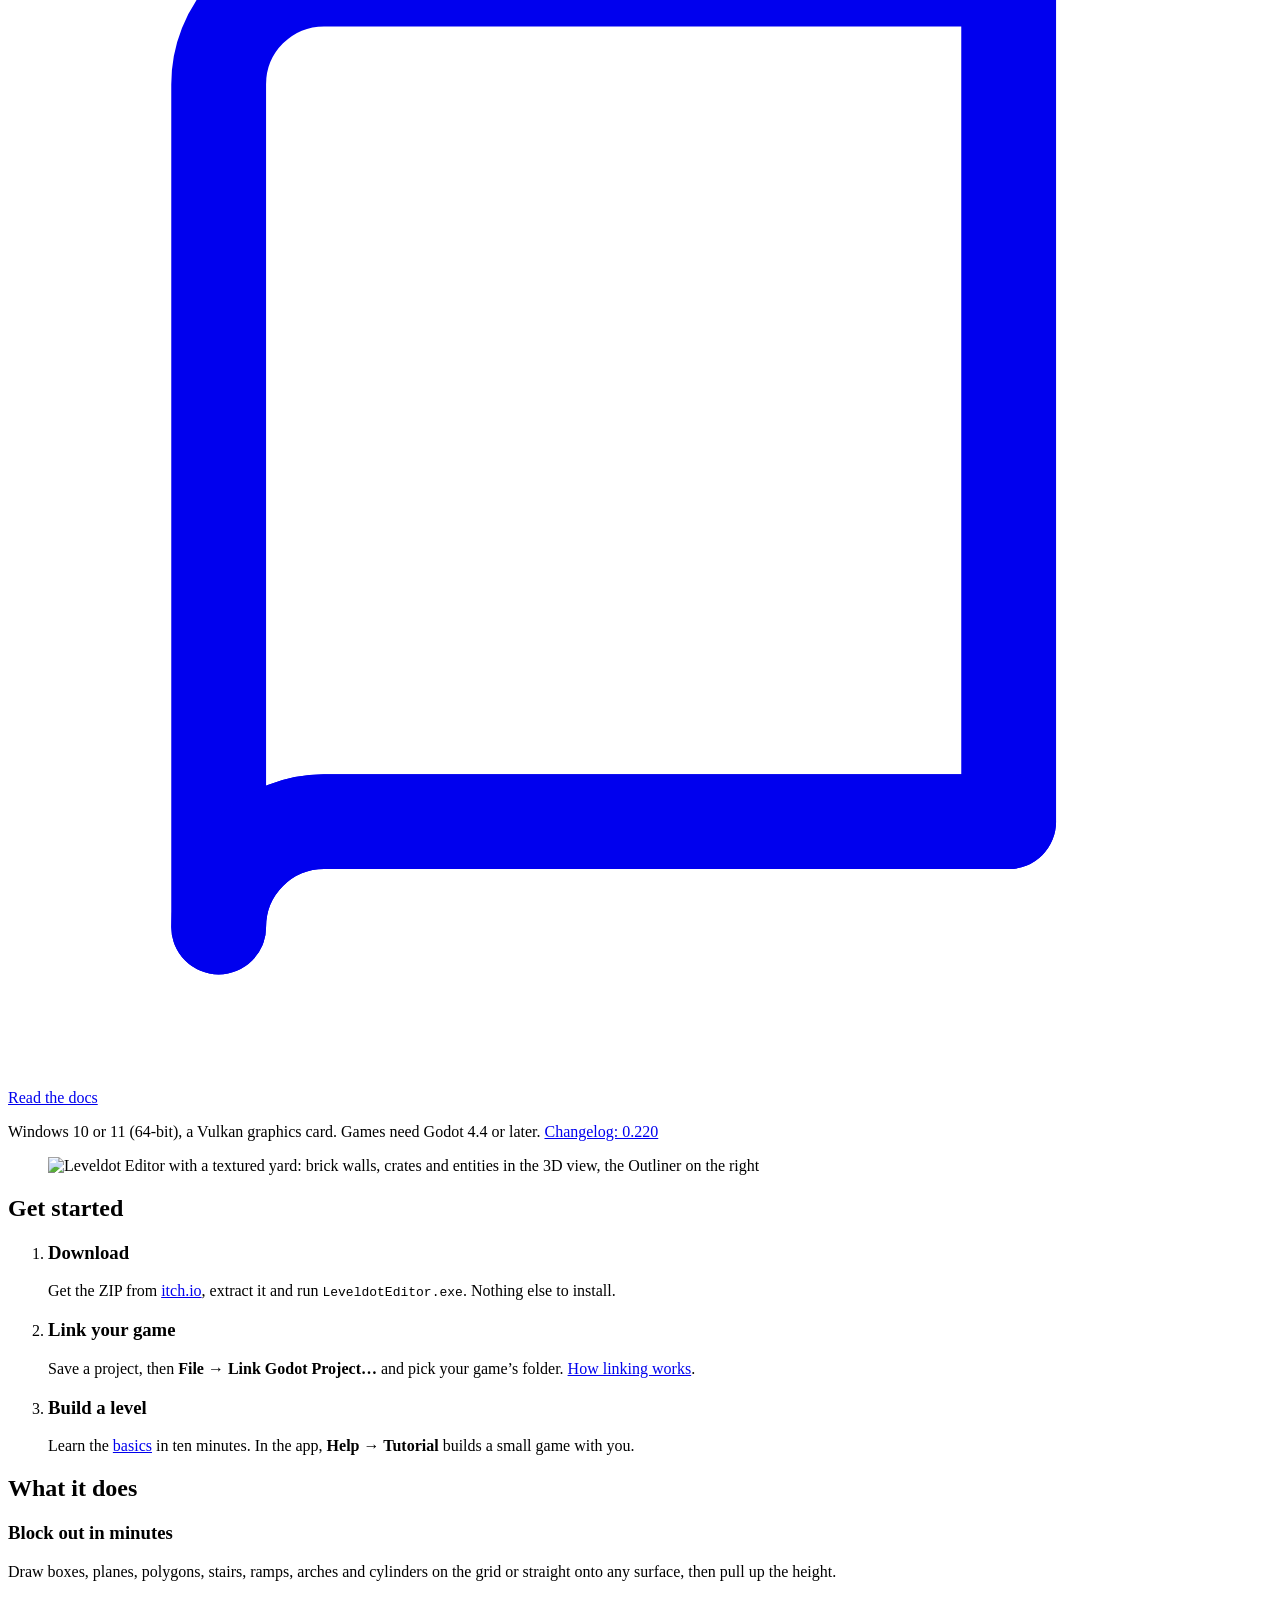
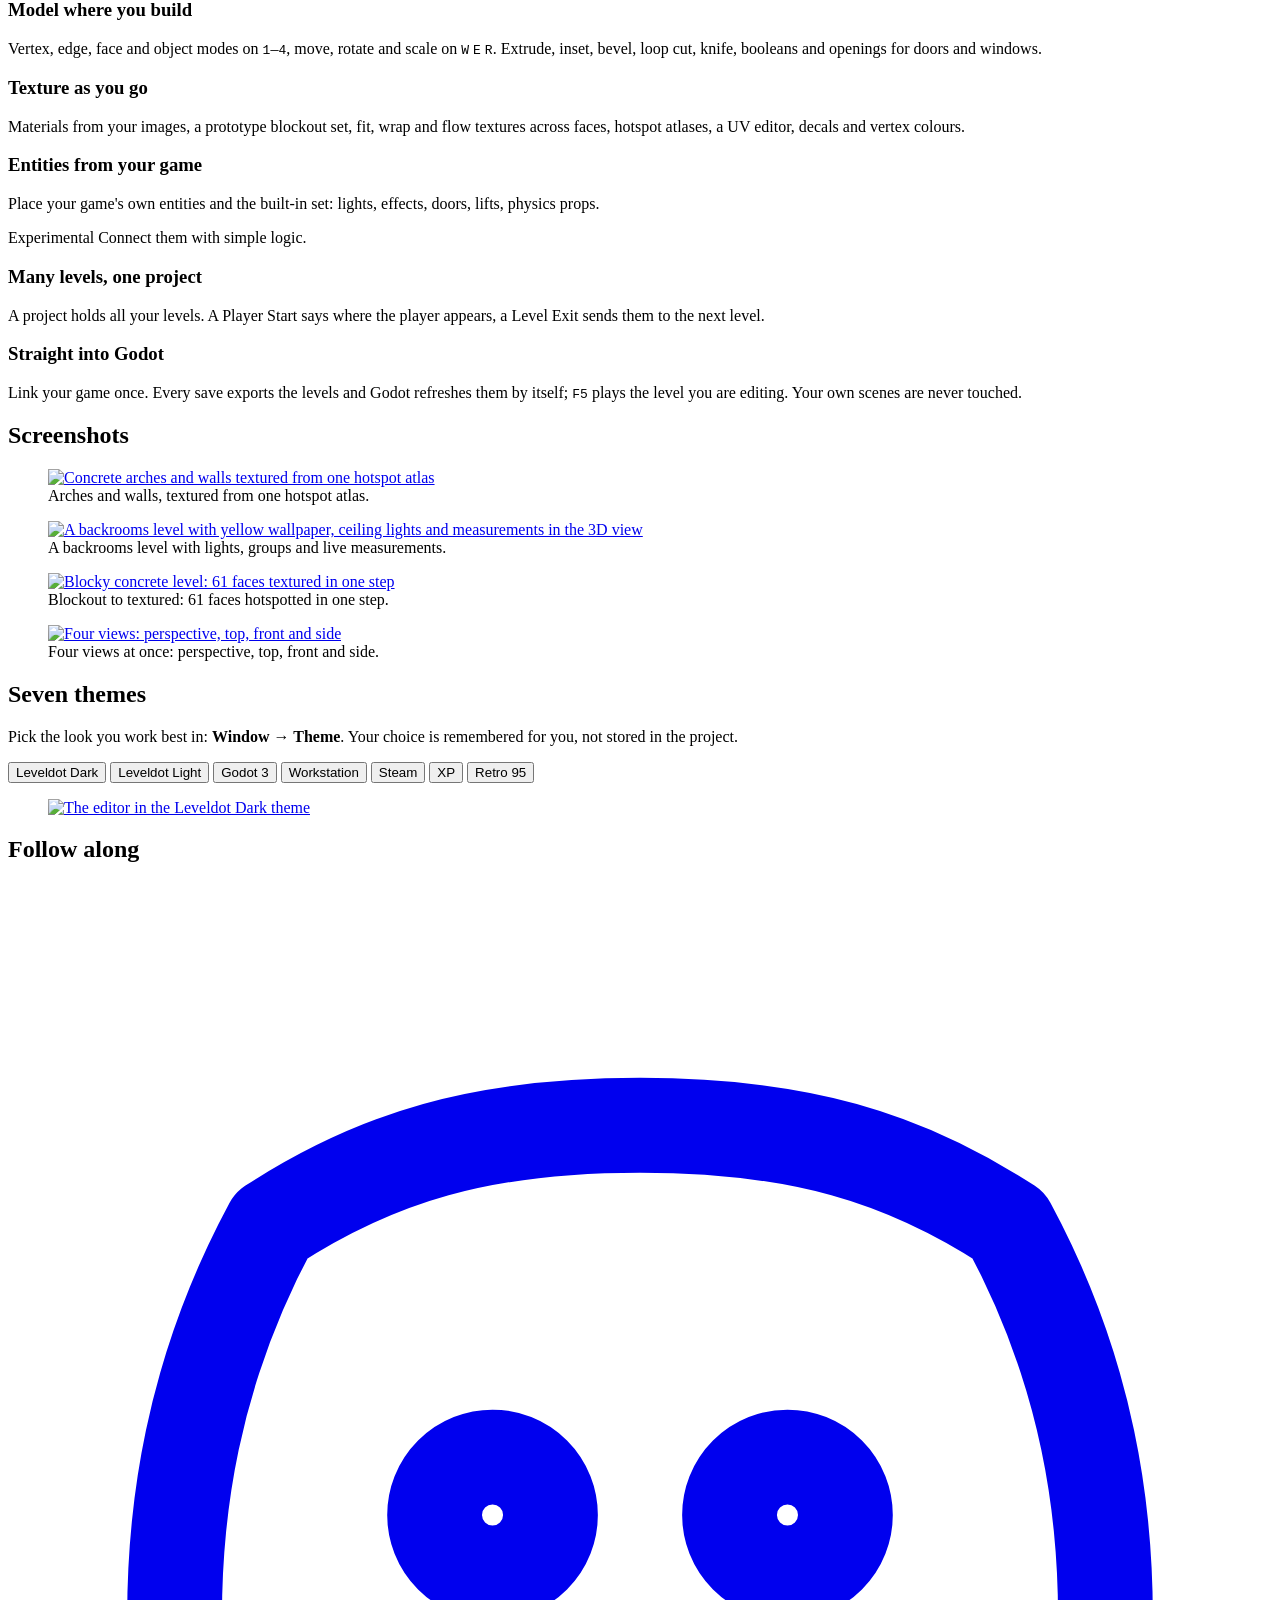
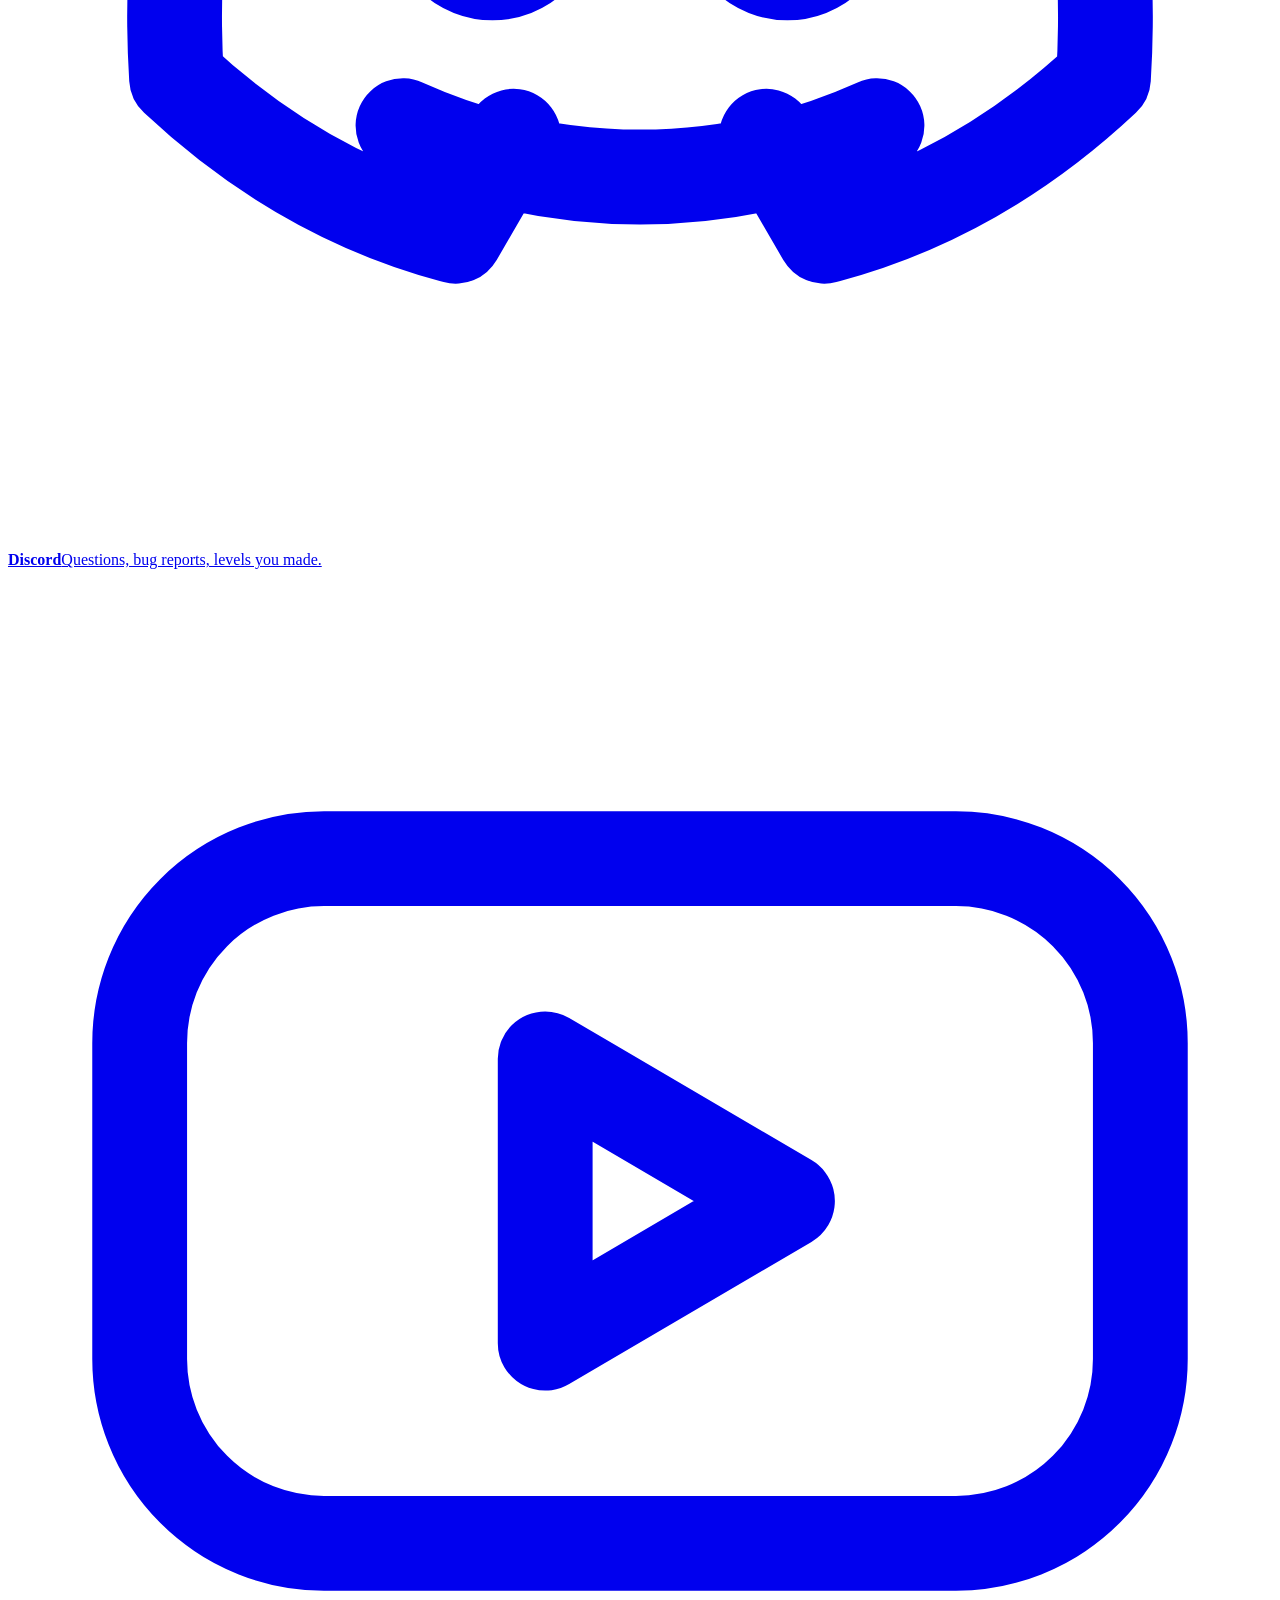
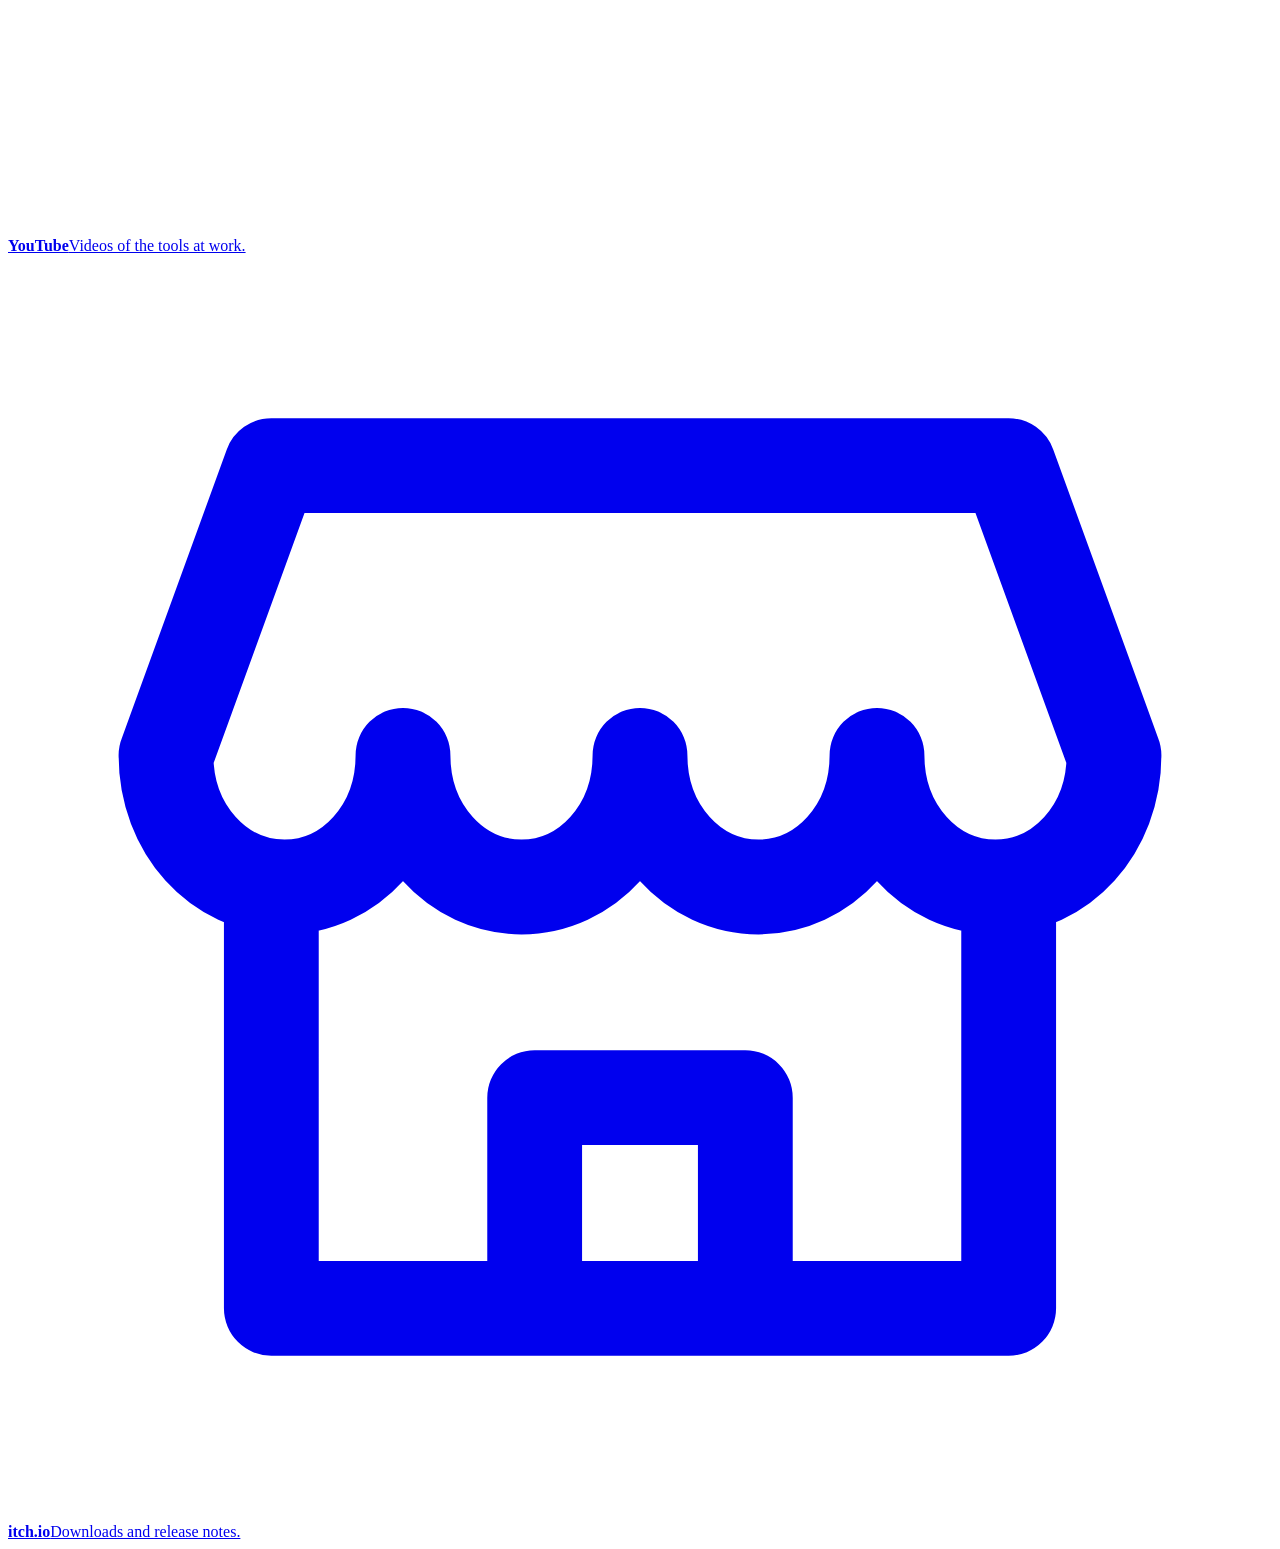
==== commit f66f1963: "Home: shorter hero lead Co-Authored-By: Claude Opus 5.5 <noreply@anthropic.com>" ====
--- a/content/index.html
+++ b/content/index.html
@@ -1,4 +1,4 @@
-﻿<!doctype html>
+<!doctype html>
 <html lang="en">
 <head>
 <meta charset="utf-8">
@@ -19,7 +19,7 @@
     <div class="hero-text">
       <p class="eyebrow">Made with Godot, for Godot</p>
       <h1>Build levels fast. Play them in Godot.</h1>
-      <p class="lead">Leveldot Editor is a standalone 3D level editor, itself built with Godot. Block out rooms, shape them with real modeling tools, texture them and place entities from your game. Save, and the level is in your Godot game.</p>
+      <p class="lead">A standalone 3D level editor for Godot games. Model rooms the way you would in Blender, texture them, place your entities, and save: the level is already in your game.</p>
       <div class="actions">
         <a class="button primary" href="https://onur-c.itch.io/leveldot-editor" target="_blank" rel="noopener">
           <svg class="icon" viewBox="0 0 24 24" aria-hidden="true" fill="none" stroke="currentColor" stroke-width="1.8" stroke-linecap="round" stroke-linejoin="round"><path d="M12 3v12m0 0-5-5m5 5 5-5M4 19h16"/></svg>
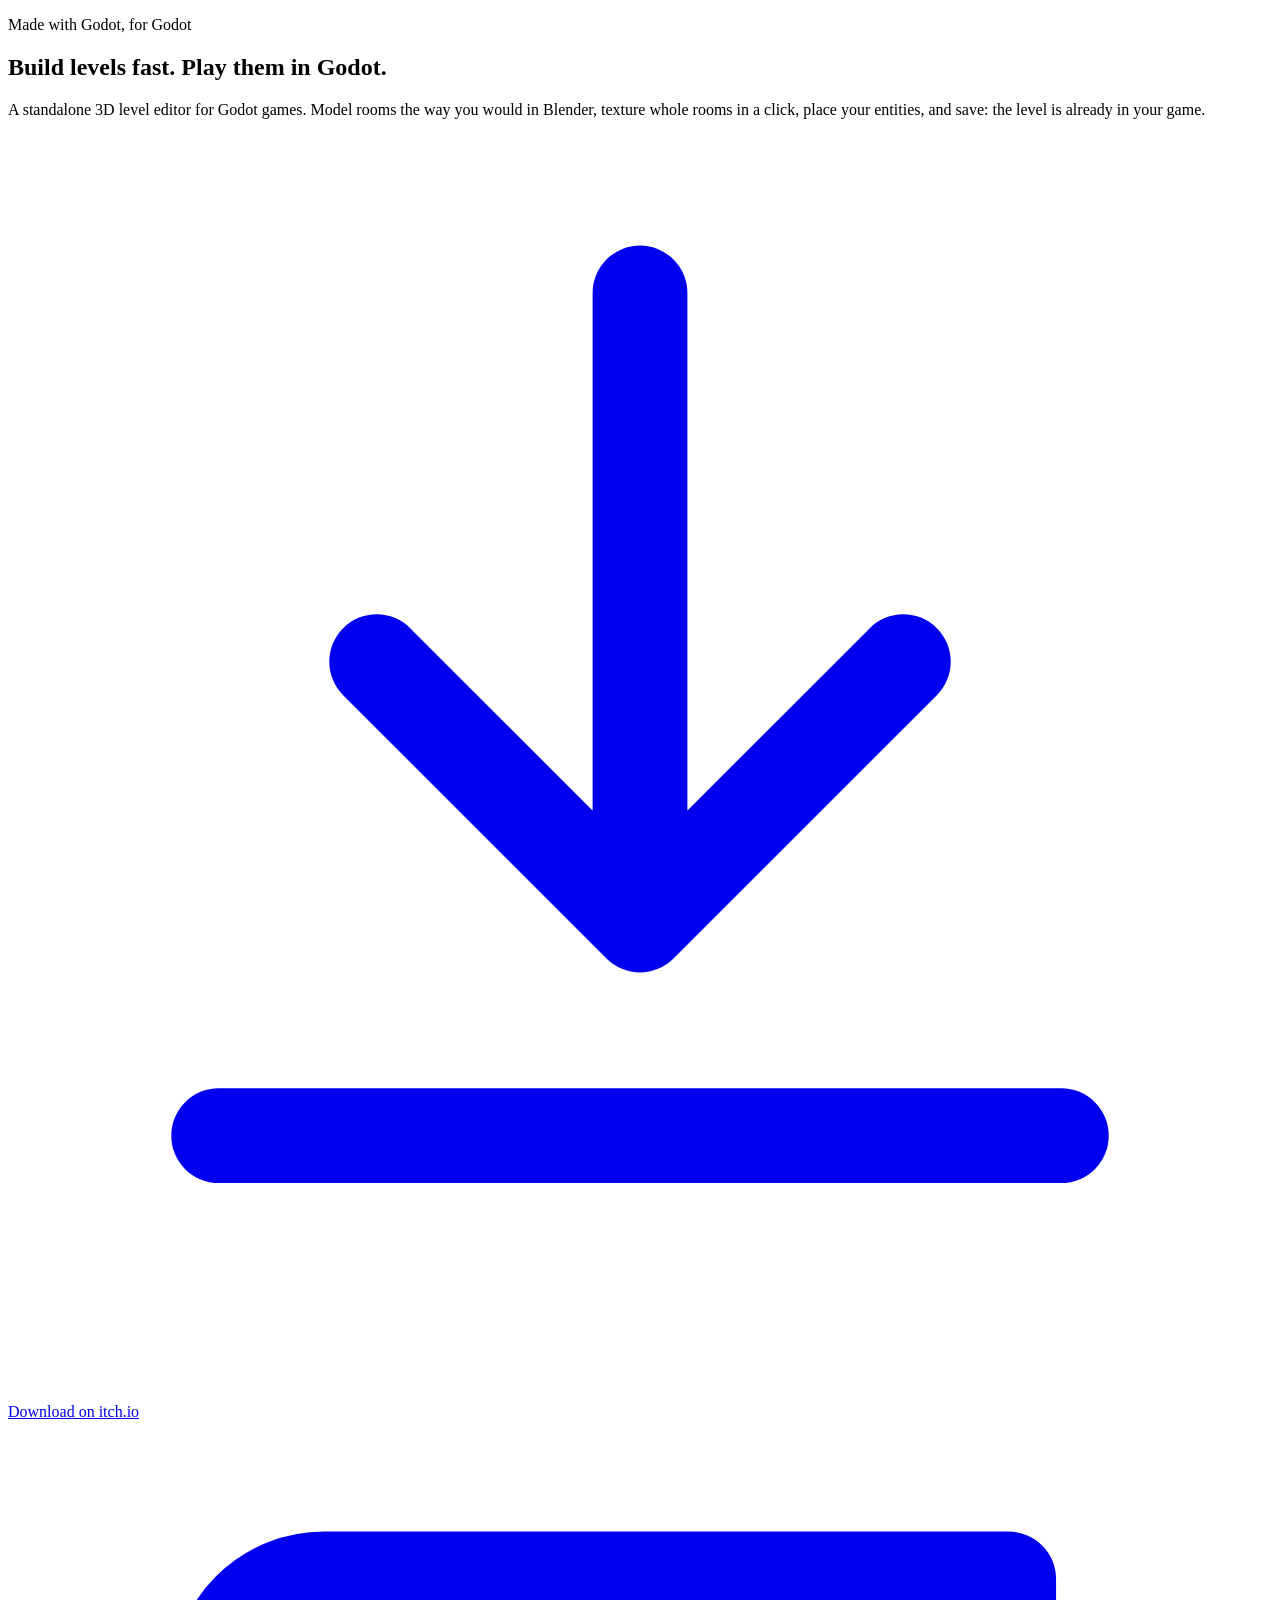
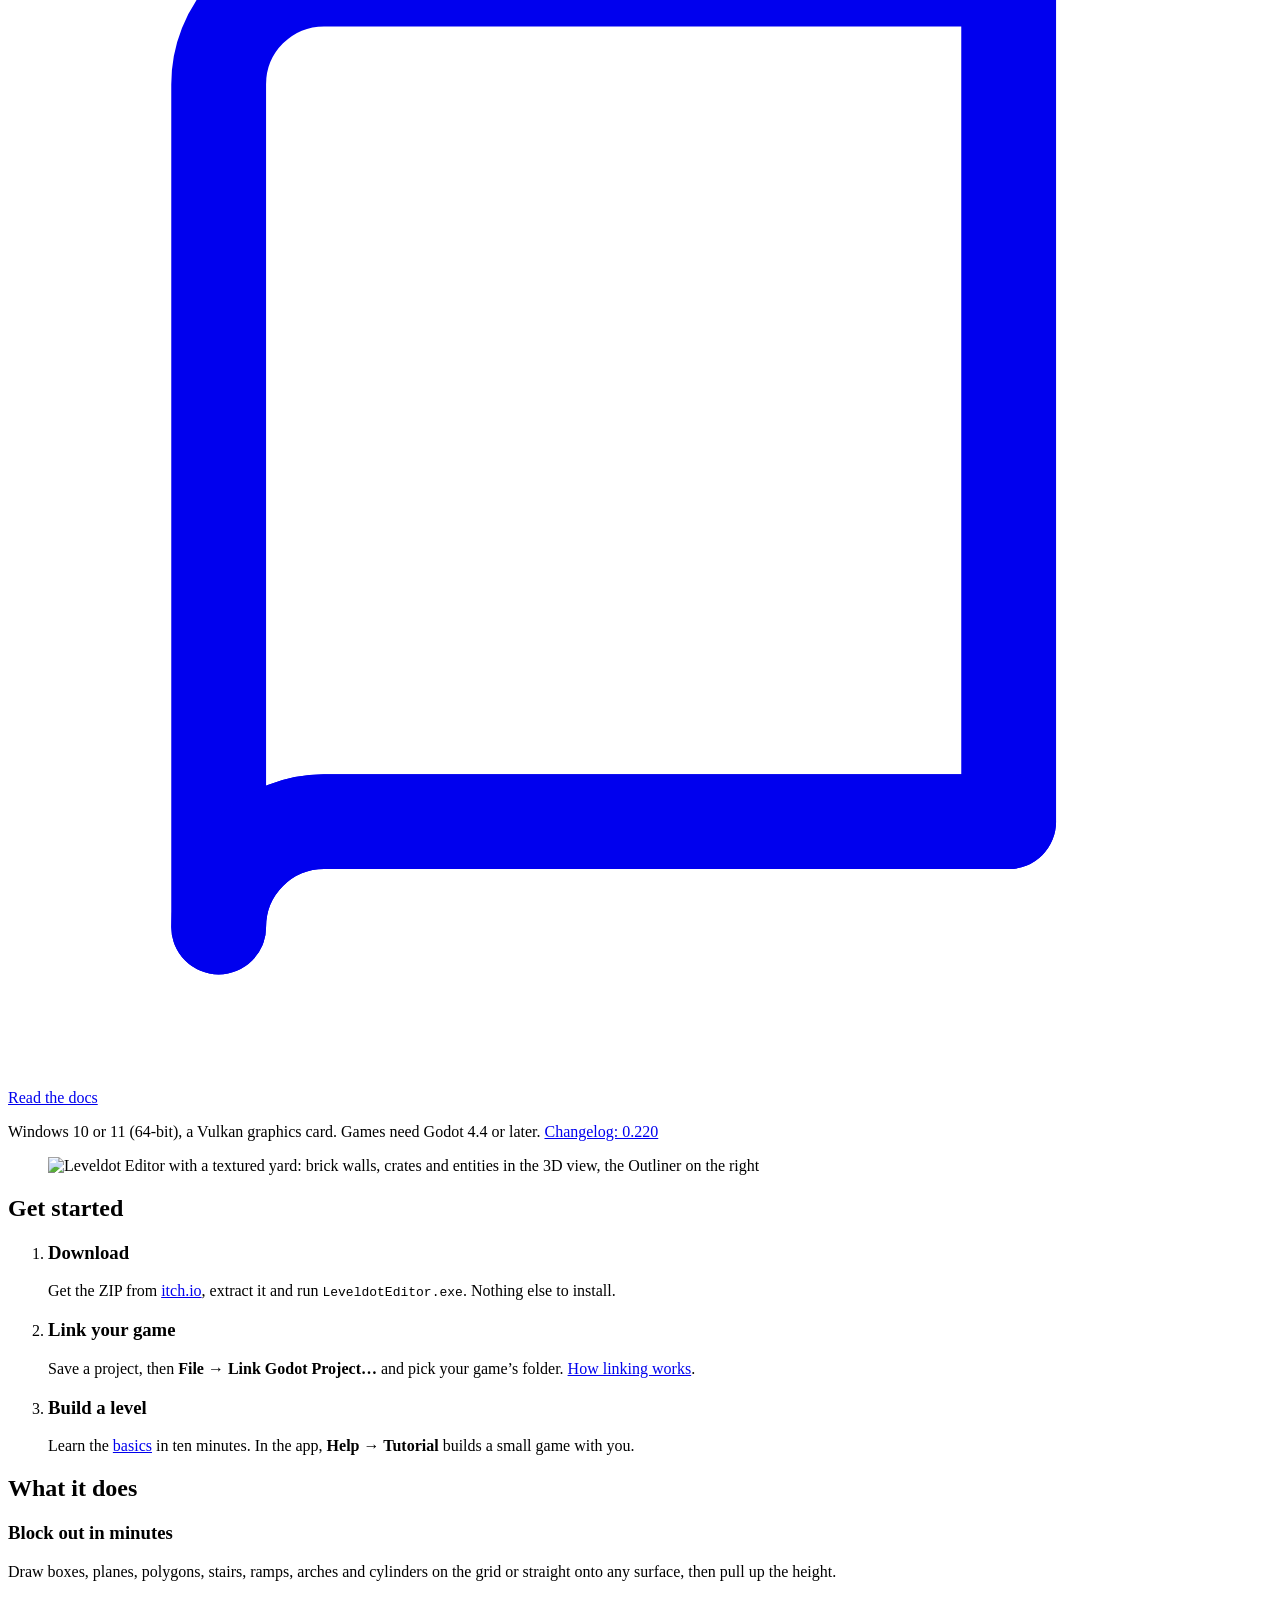
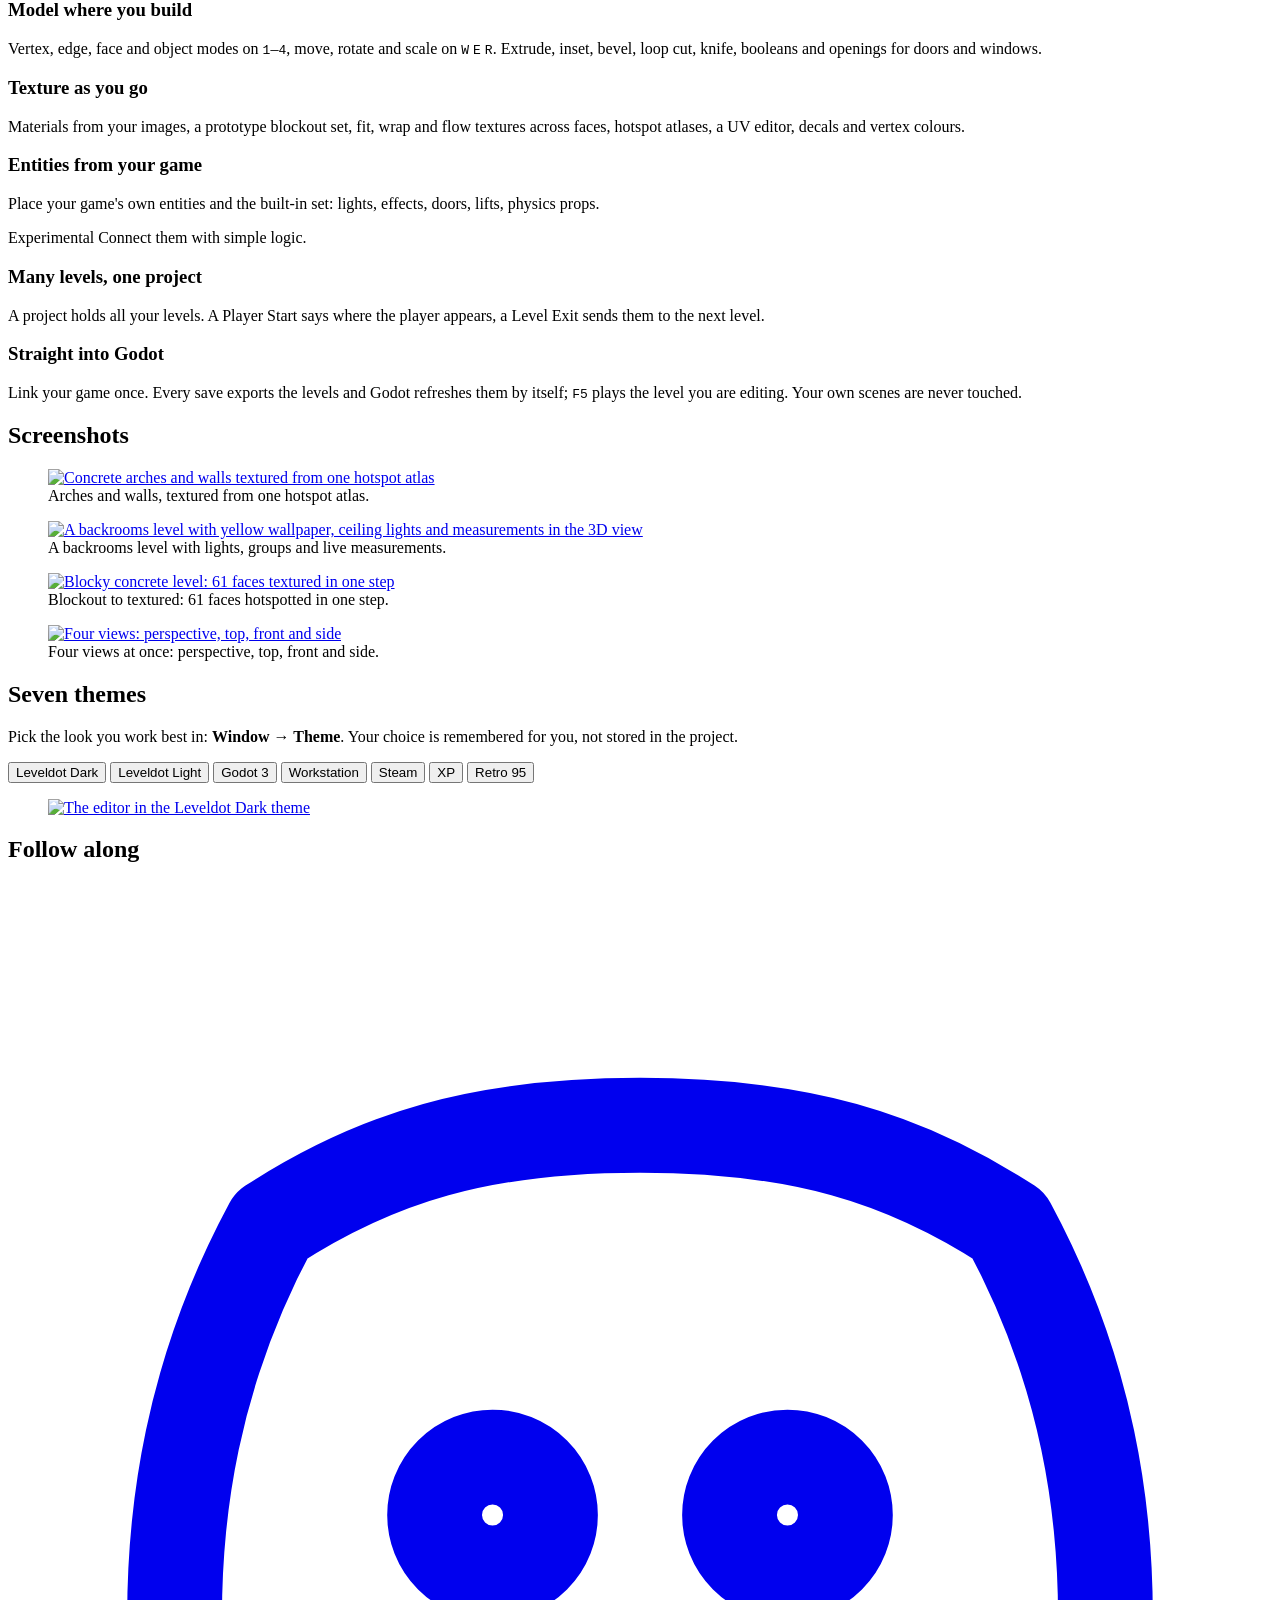
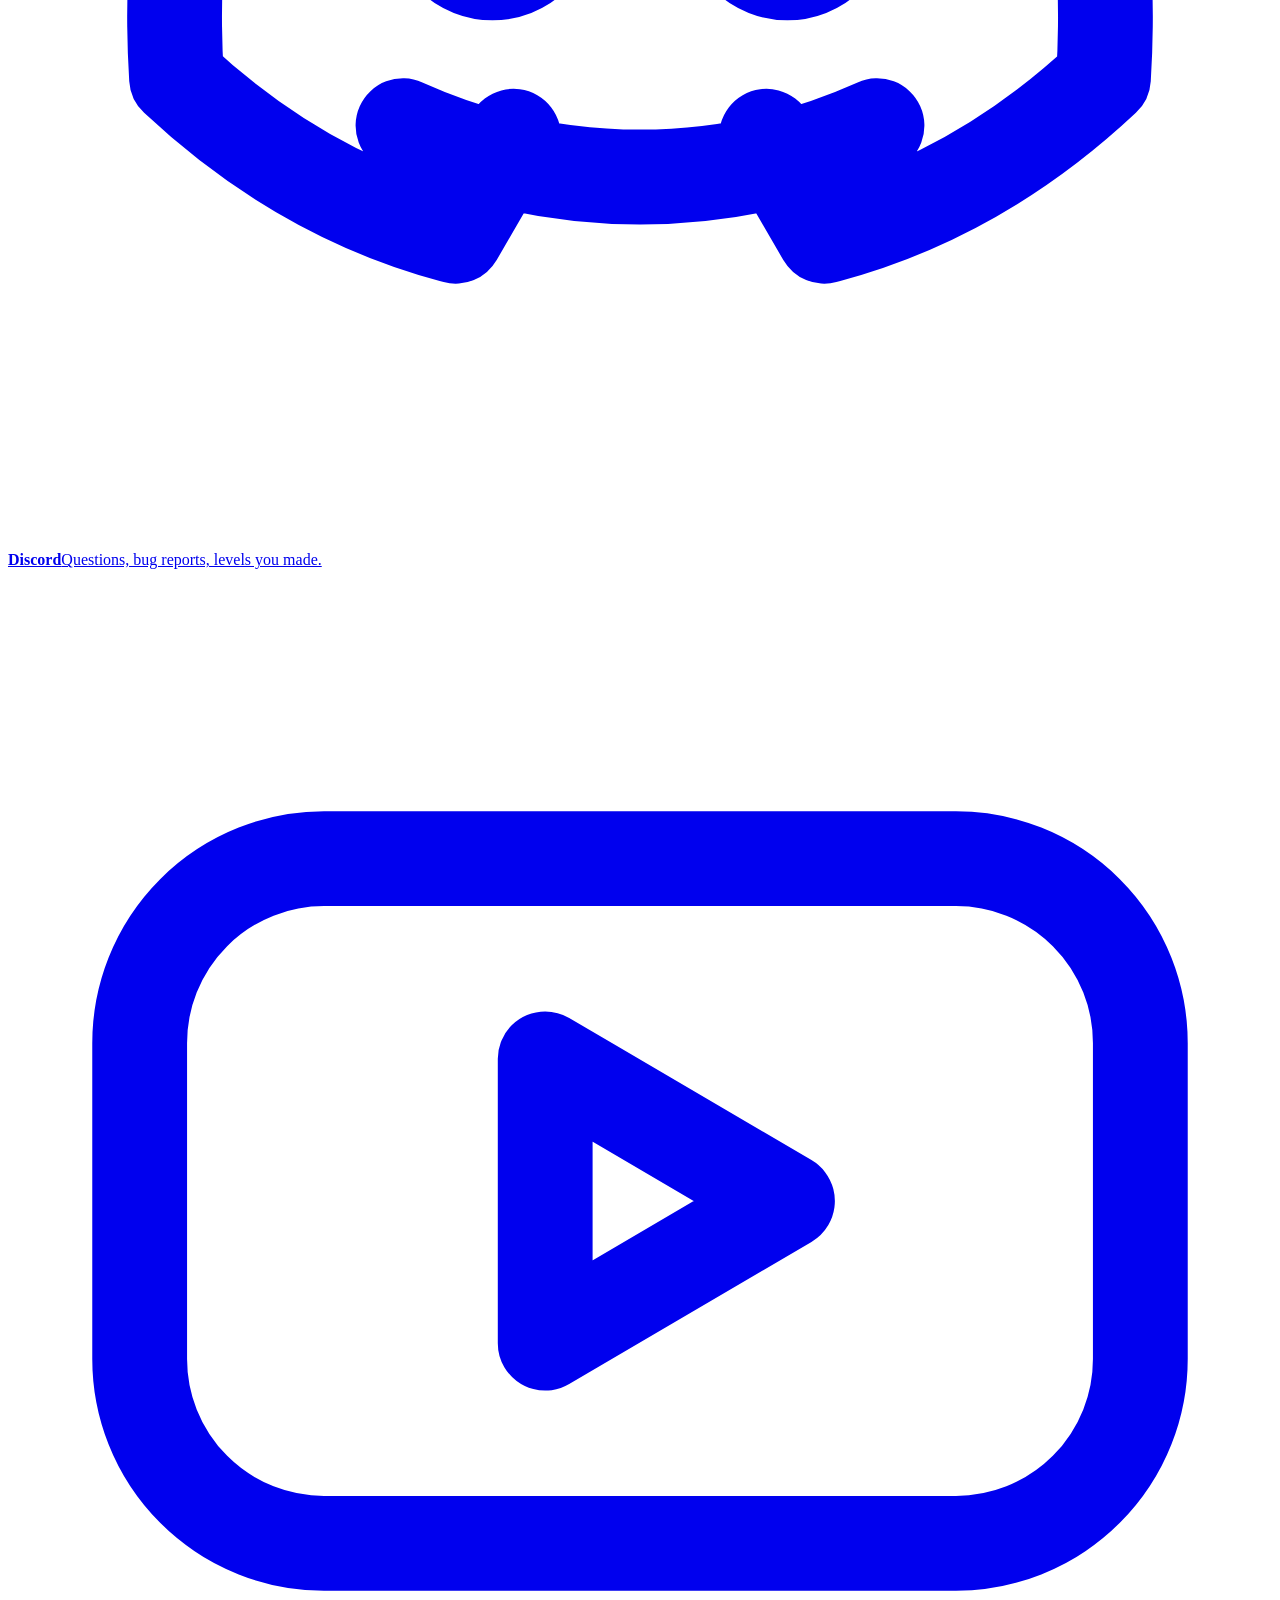
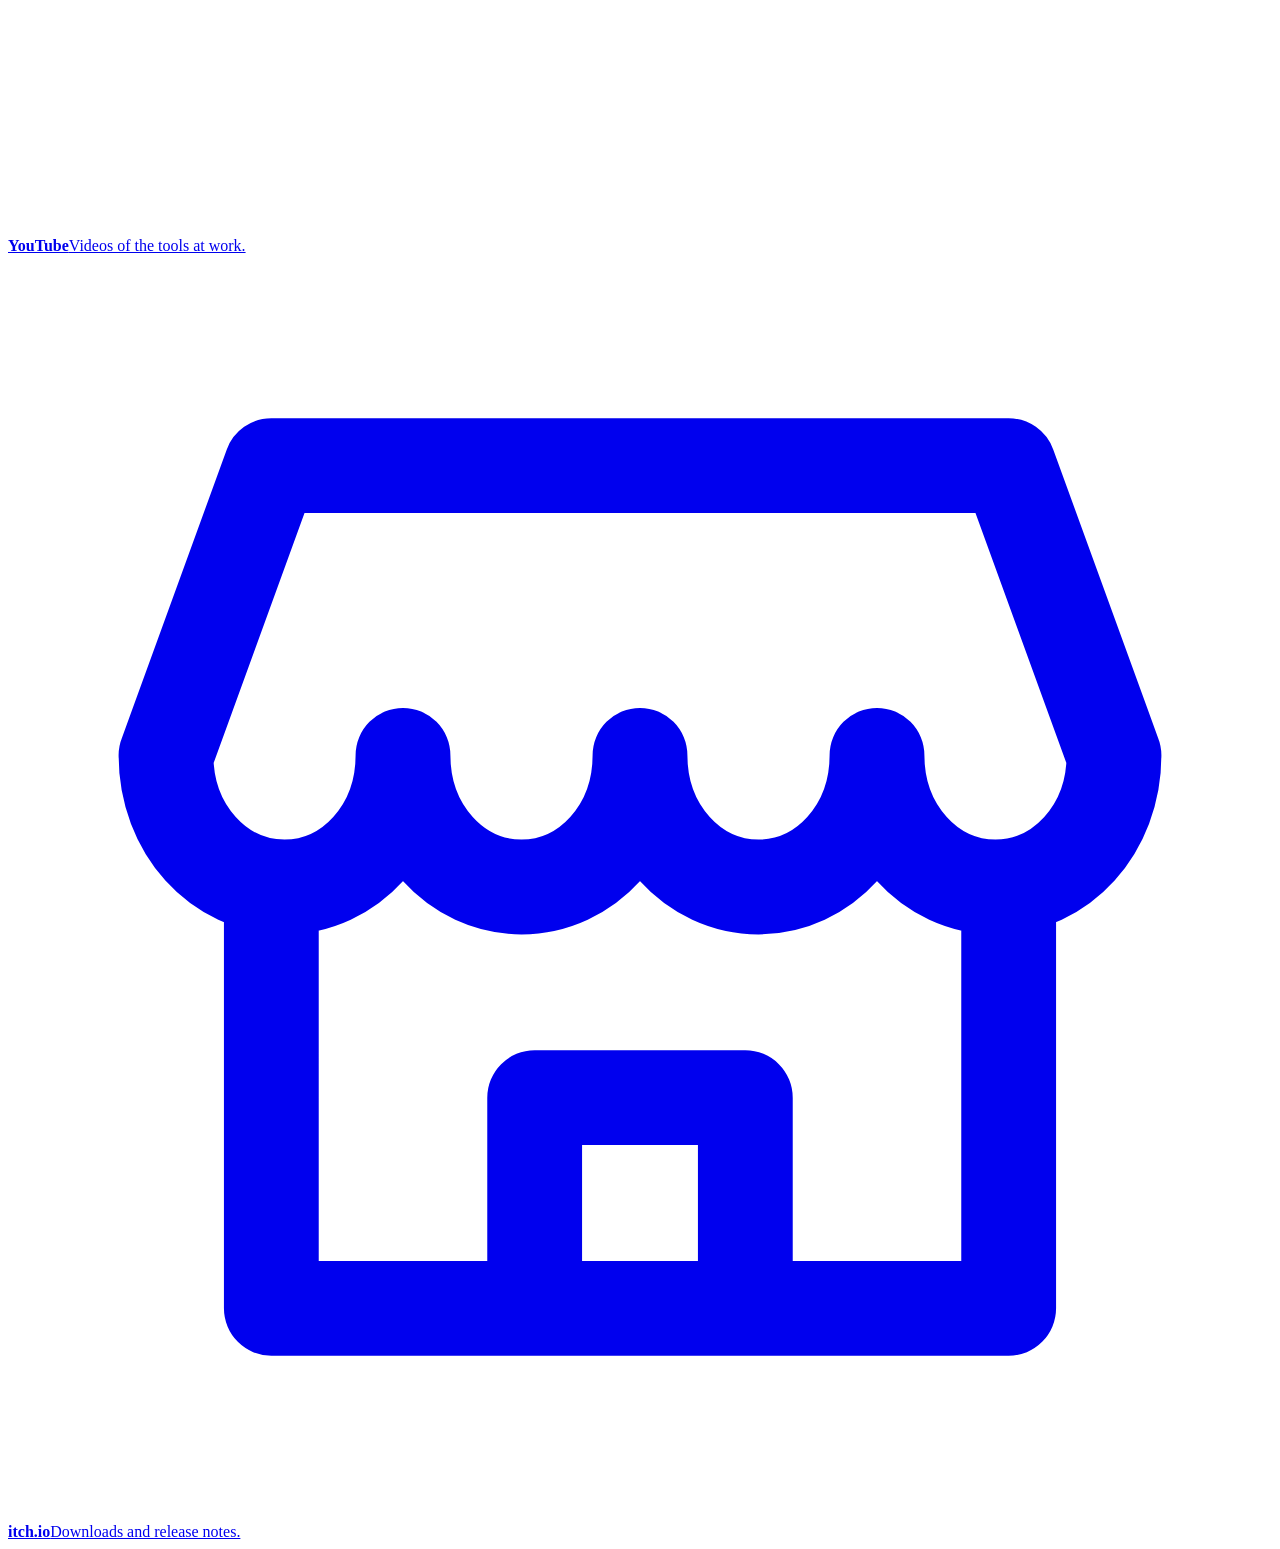
==== commit 89db3b67: "Home: hero lead says texturing is one click Co-Authored-By: Claude Opus 5.5 <noreply@anthropic.com>" ====
--- a/content/index.html
+++ b/content/index.html
@@ -19,7 +19,7 @@
     <div class="hero-text">
       <p class="eyebrow">Made with Godot, for Godot</p>
       <h1>Build levels fast. Play them in Godot.</h1>
-      <p class="lead">A standalone 3D level editor for Godot games. Model rooms the way you would in Blender, texture them, place your entities, and save: the level is already in your game.</p>
+      <p class="lead">A standalone 3D level editor for Godot games. Model rooms the way you would in Blender, texture whole rooms in a click, place your entities, and save: the level is already in your game.</p>
       <div class="actions">
         <a class="button primary" href="https://onur-c.itch.io/leveldot-editor" target="_blank" rel="noopener">
           <svg class="icon" viewBox="0 0 24 24" aria-hidden="true" fill="none" stroke="currentColor" stroke-width="1.8" stroke-linecap="round" stroke-linejoin="round"><path d="M12 3v12m0 0-5-5m5 5 5-5M4 19h16"/></svg>
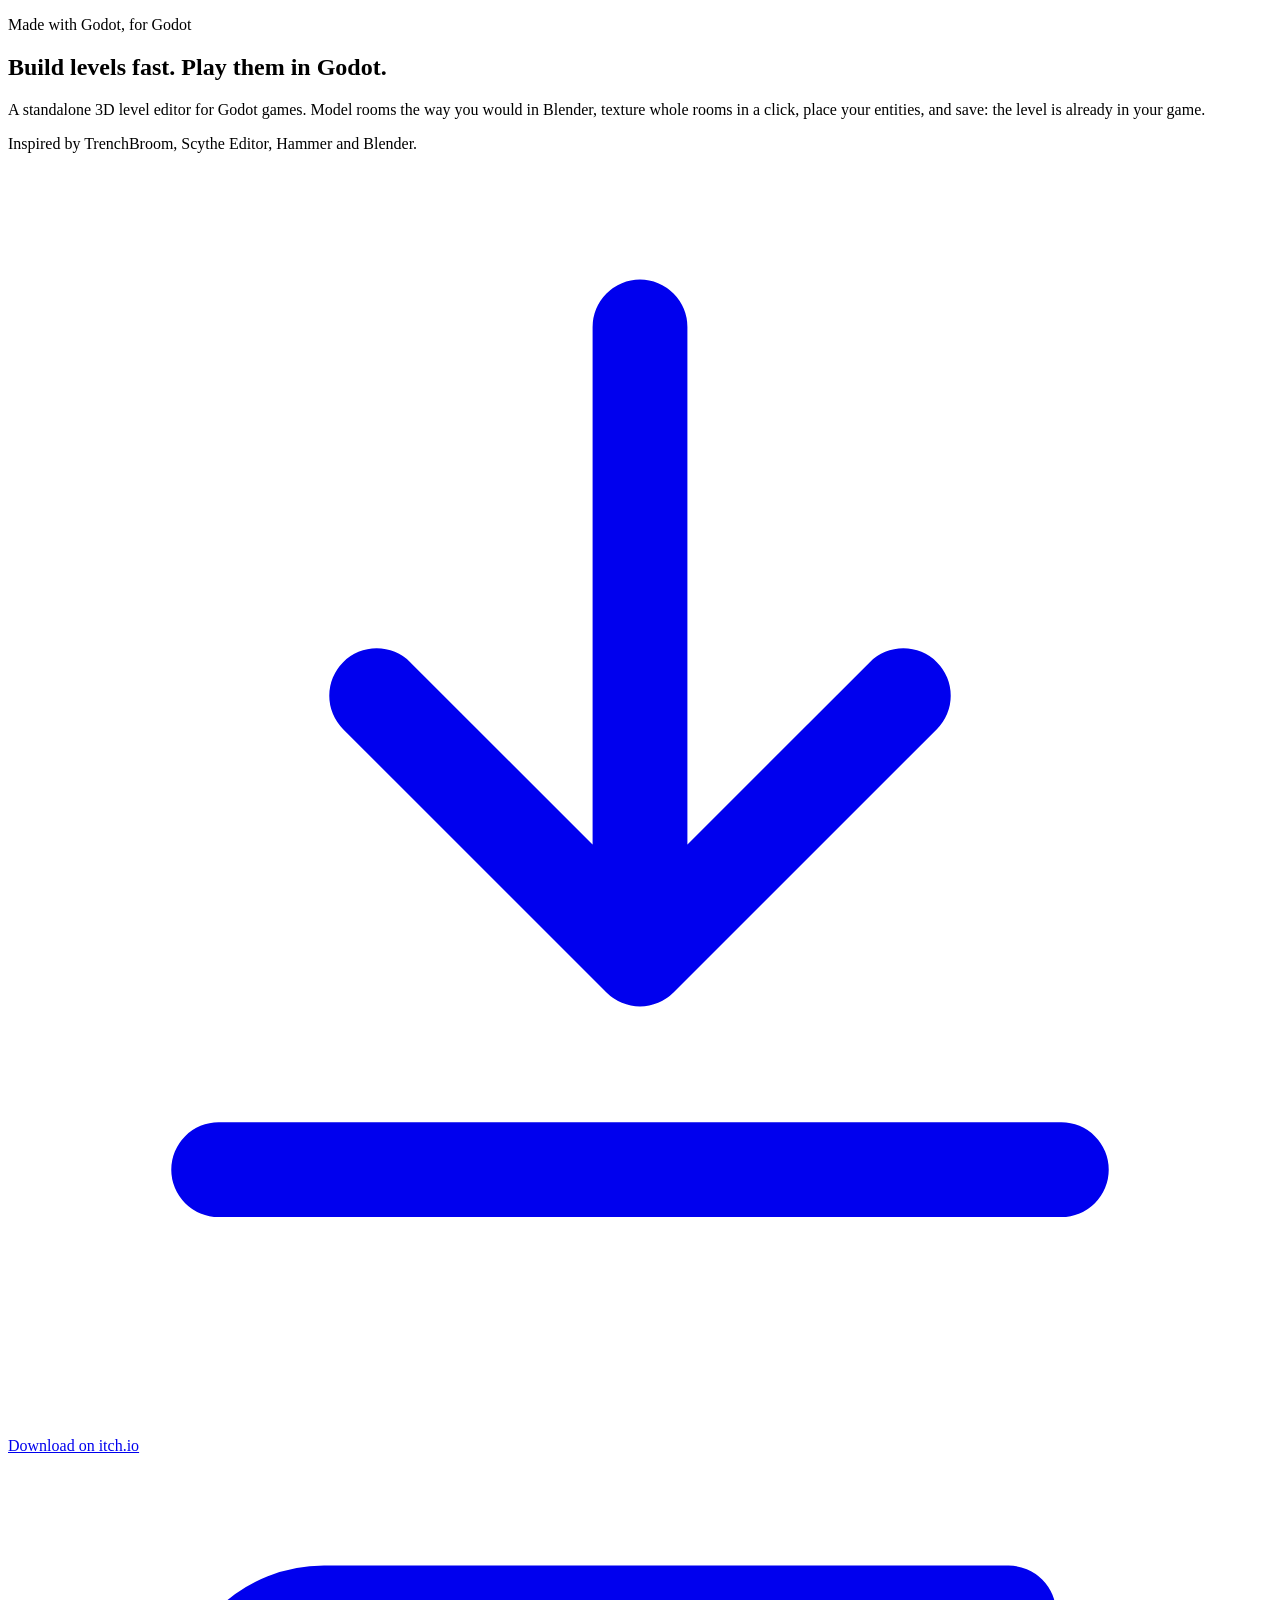
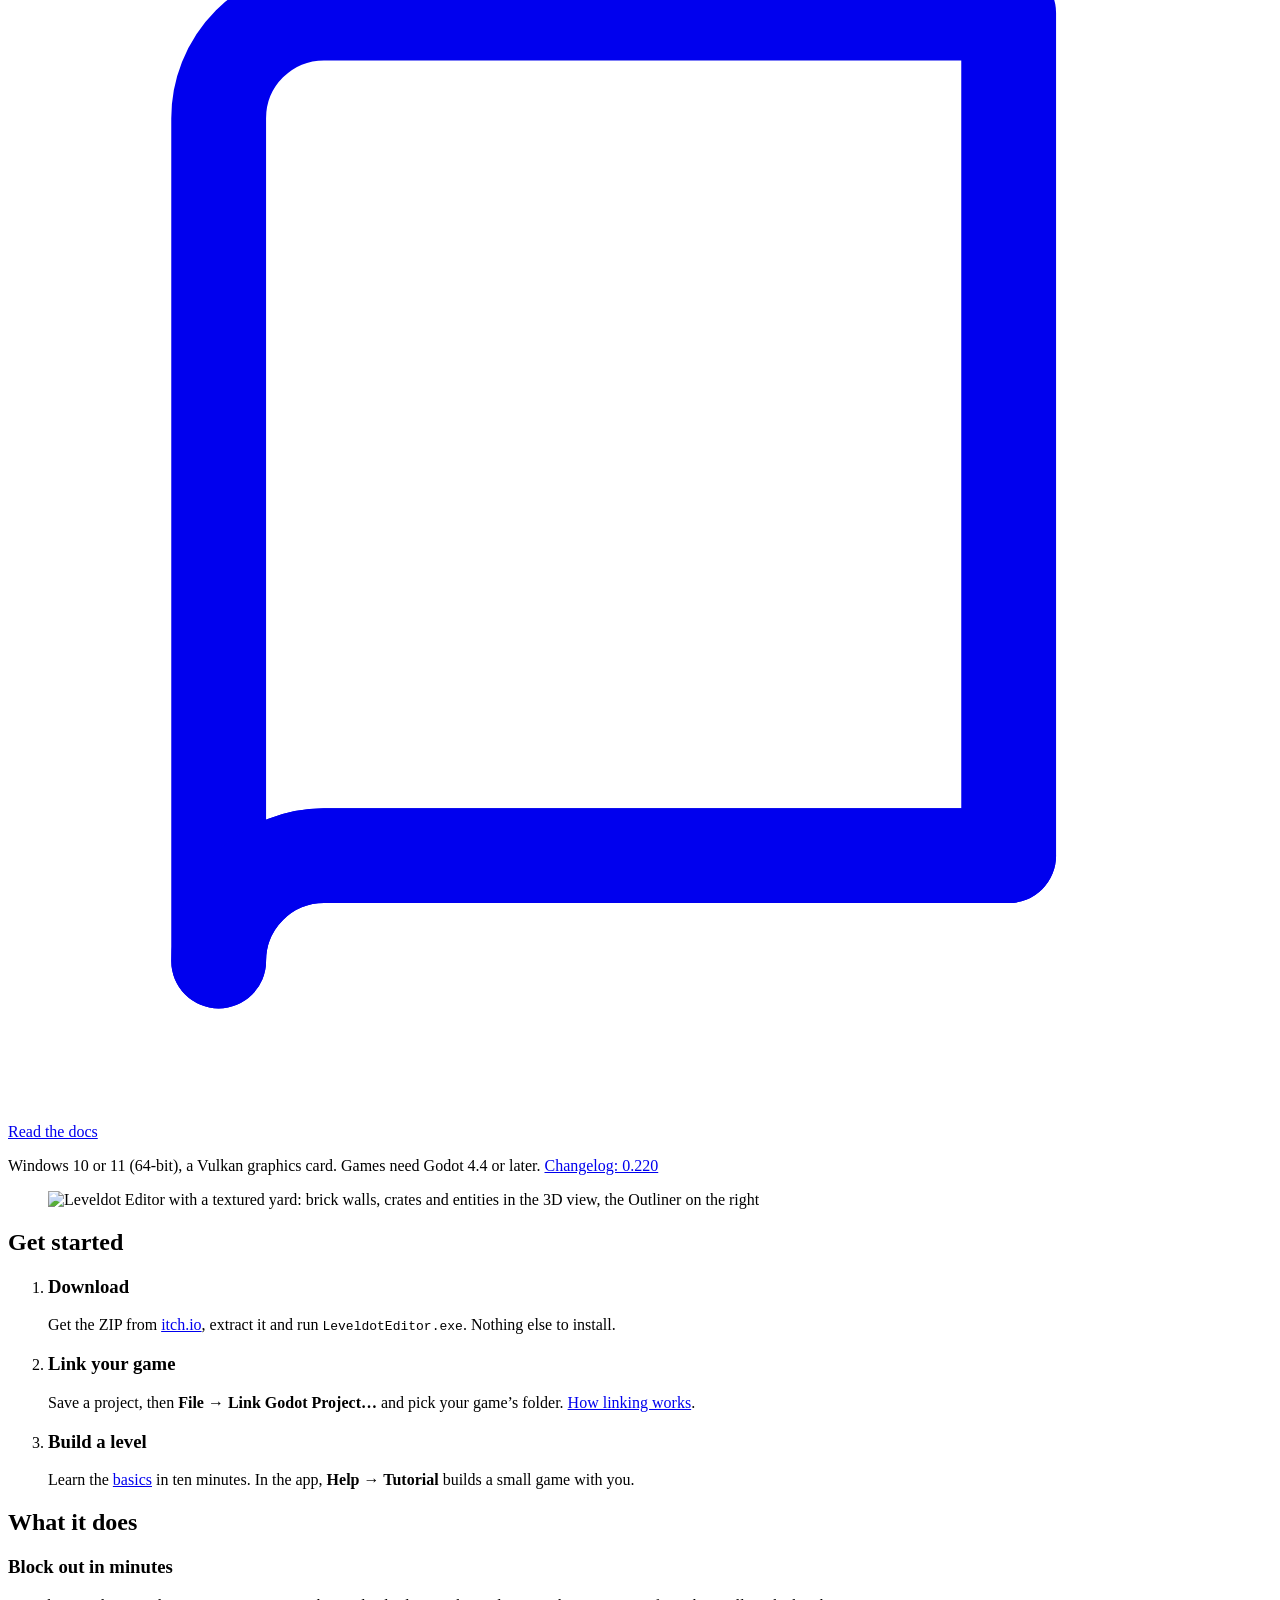
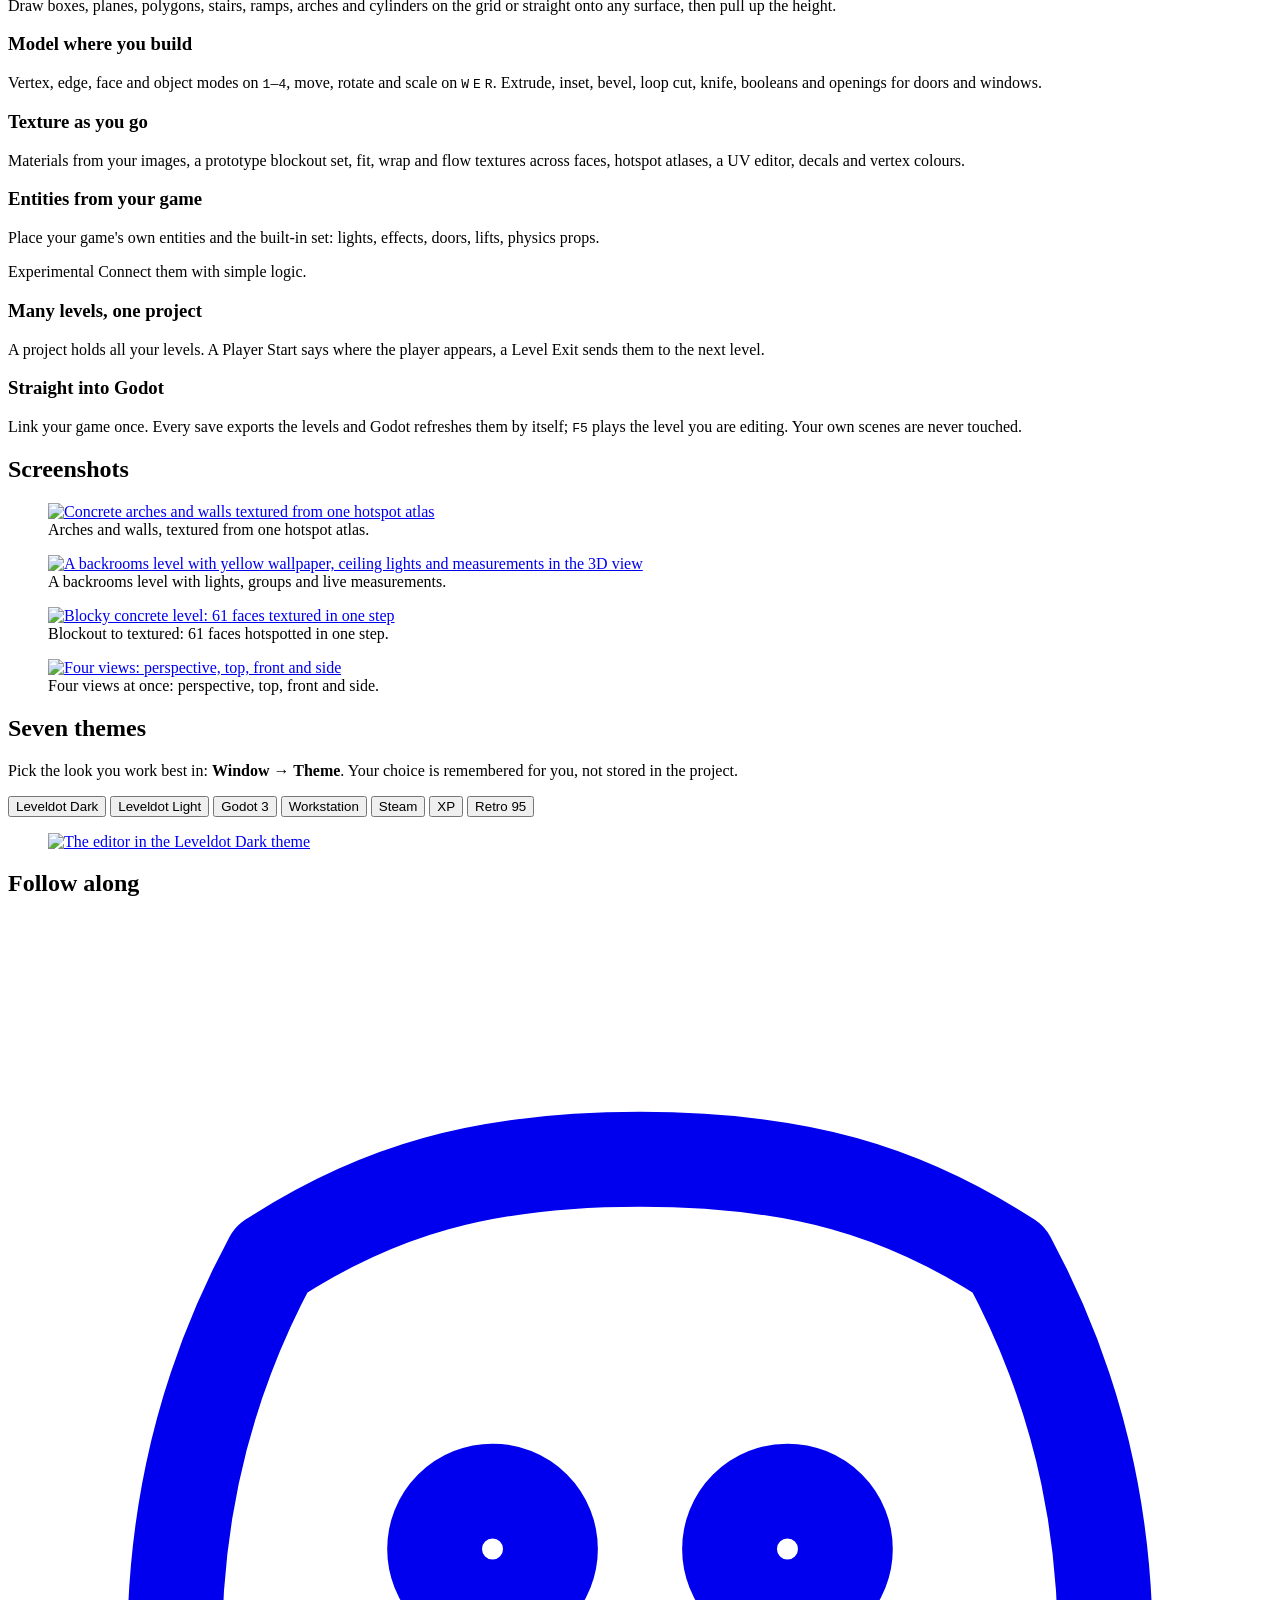
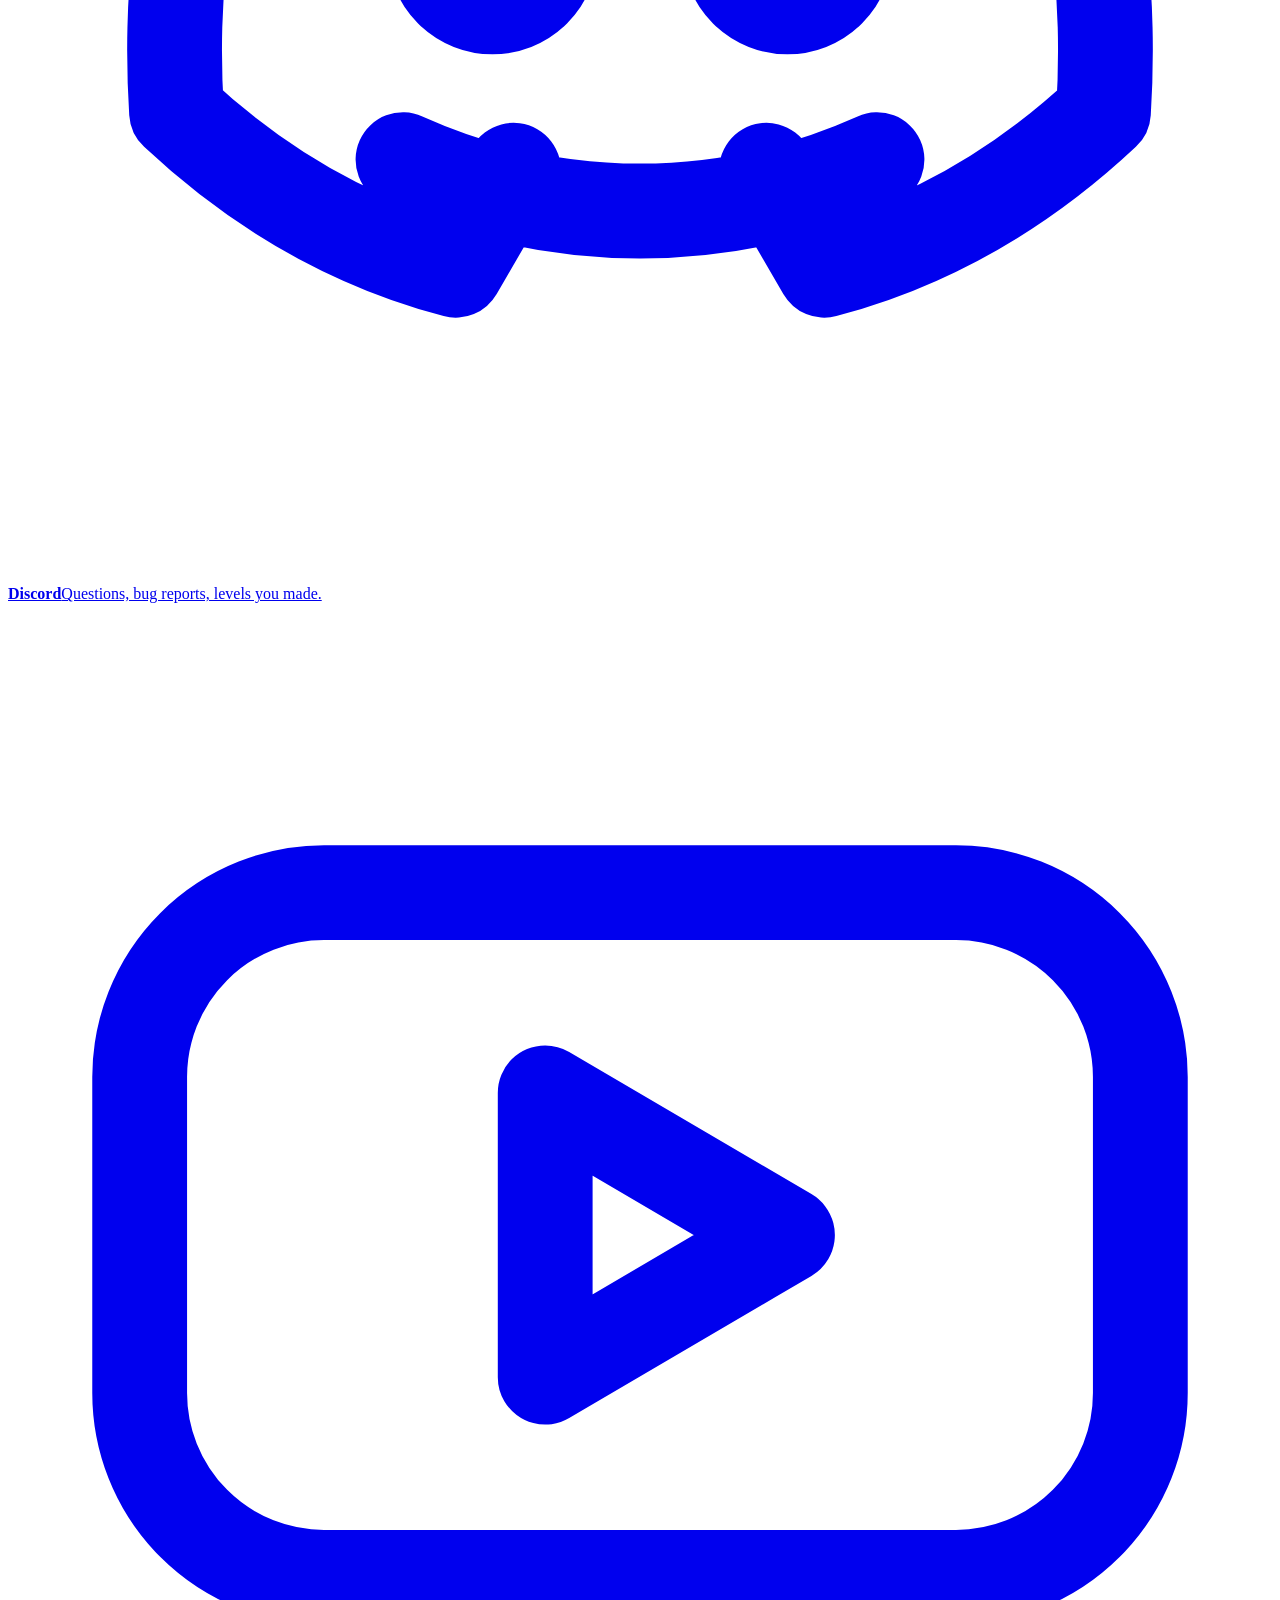
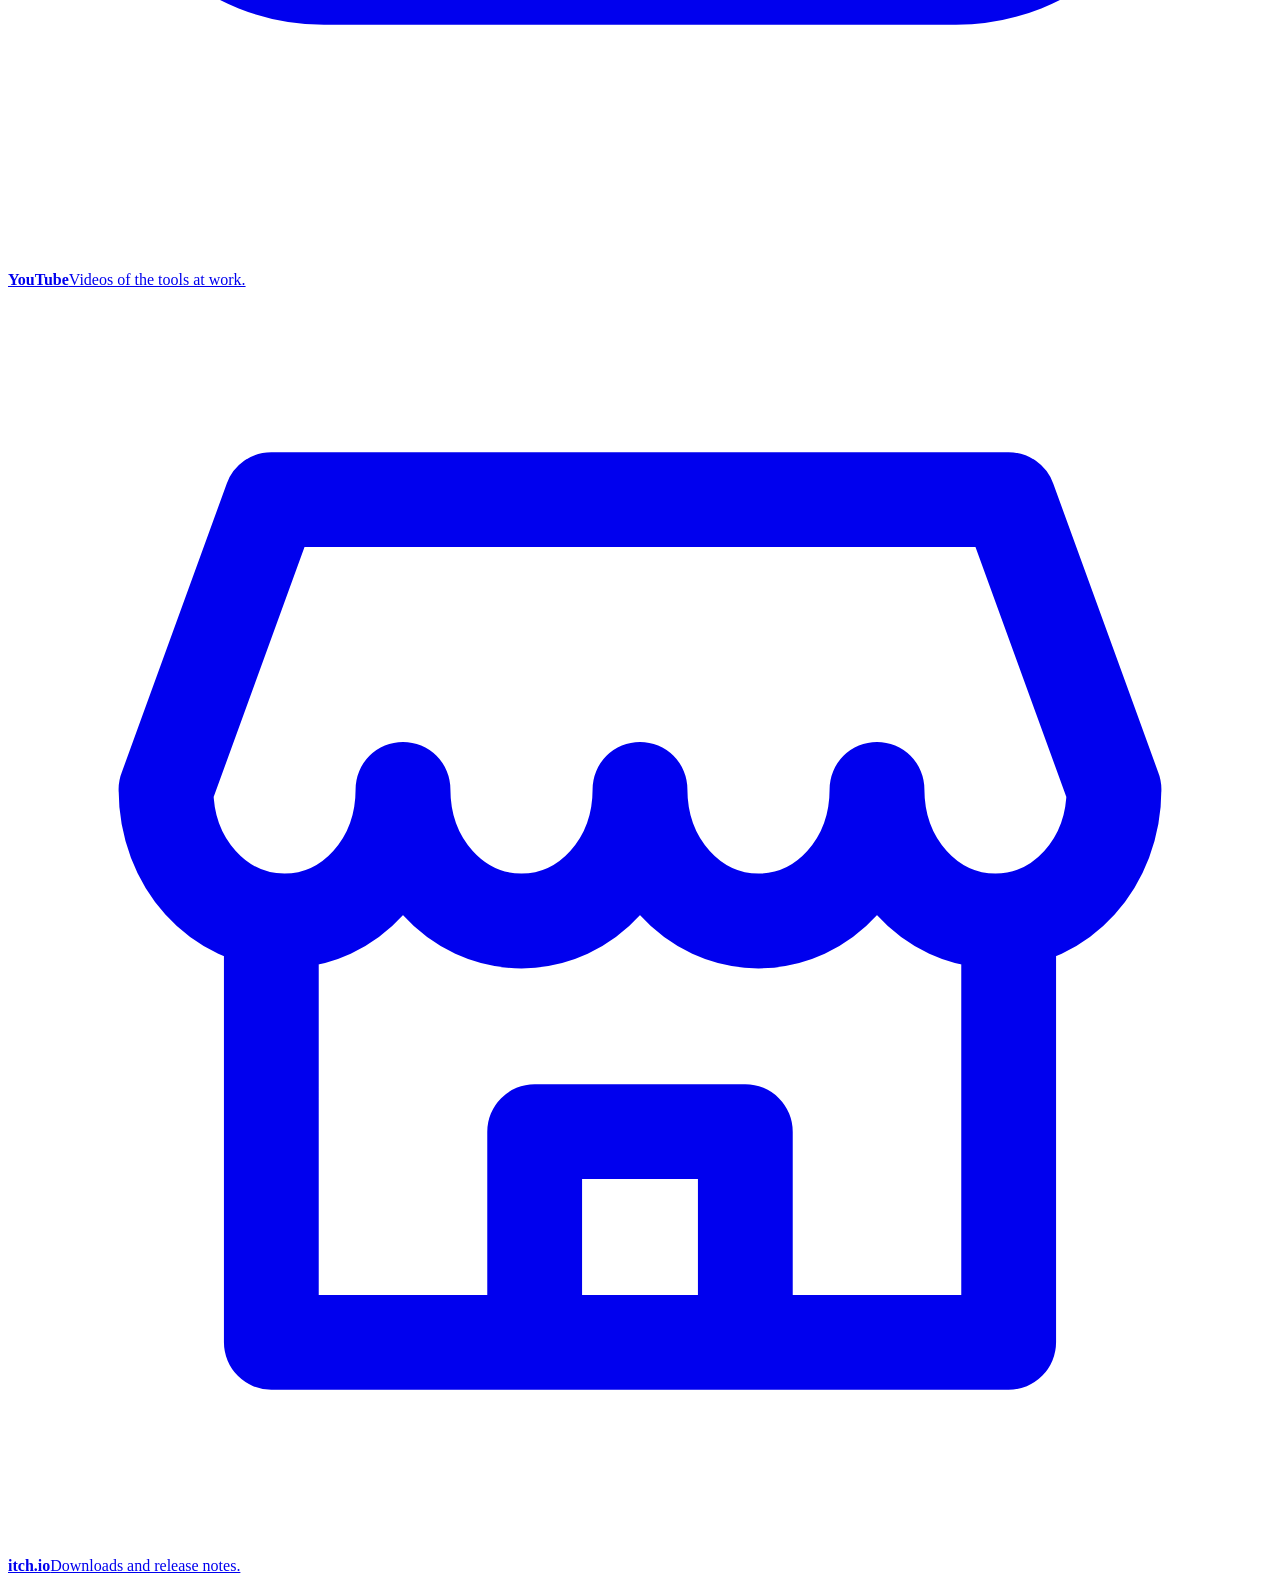
==== commit f2315e67: "Home: inspired-by line under the hero lead Co-Authored-By: Claude Opus 5.5 <noreply@anthropic.com>" ====
--- a/content/index.html
+++ b/content/index.html
@@ -20,6 +20,7 @@
       <p class="eyebrow">Made with Godot, for Godot</p>
       <h1>Build levels fast. Play them in Godot.</h1>
       <p class="lead">A standalone 3D level editor for Godot games. Model rooms the way you would in Blender, texture whole rooms in a click, place your entities, and save: the level is already in your game.</p>
+      <p class="inspired">Inspired by TrenchBroom, Scythe Editor, Hammer and Blender.</p>
       <div class="actions">
         <a class="button primary" href="https://onur-c.itch.io/leveldot-editor" target="_blank" rel="noopener">
           <svg class="icon" viewBox="0 0 24 24" aria-hidden="true" fill="none" stroke="currentColor" stroke-width="1.8" stroke-linecap="round" stroke-linejoin="round"><path d="M12 3v12m0 0-5-5m5 5 5-5M4 19h16"/></svg>
